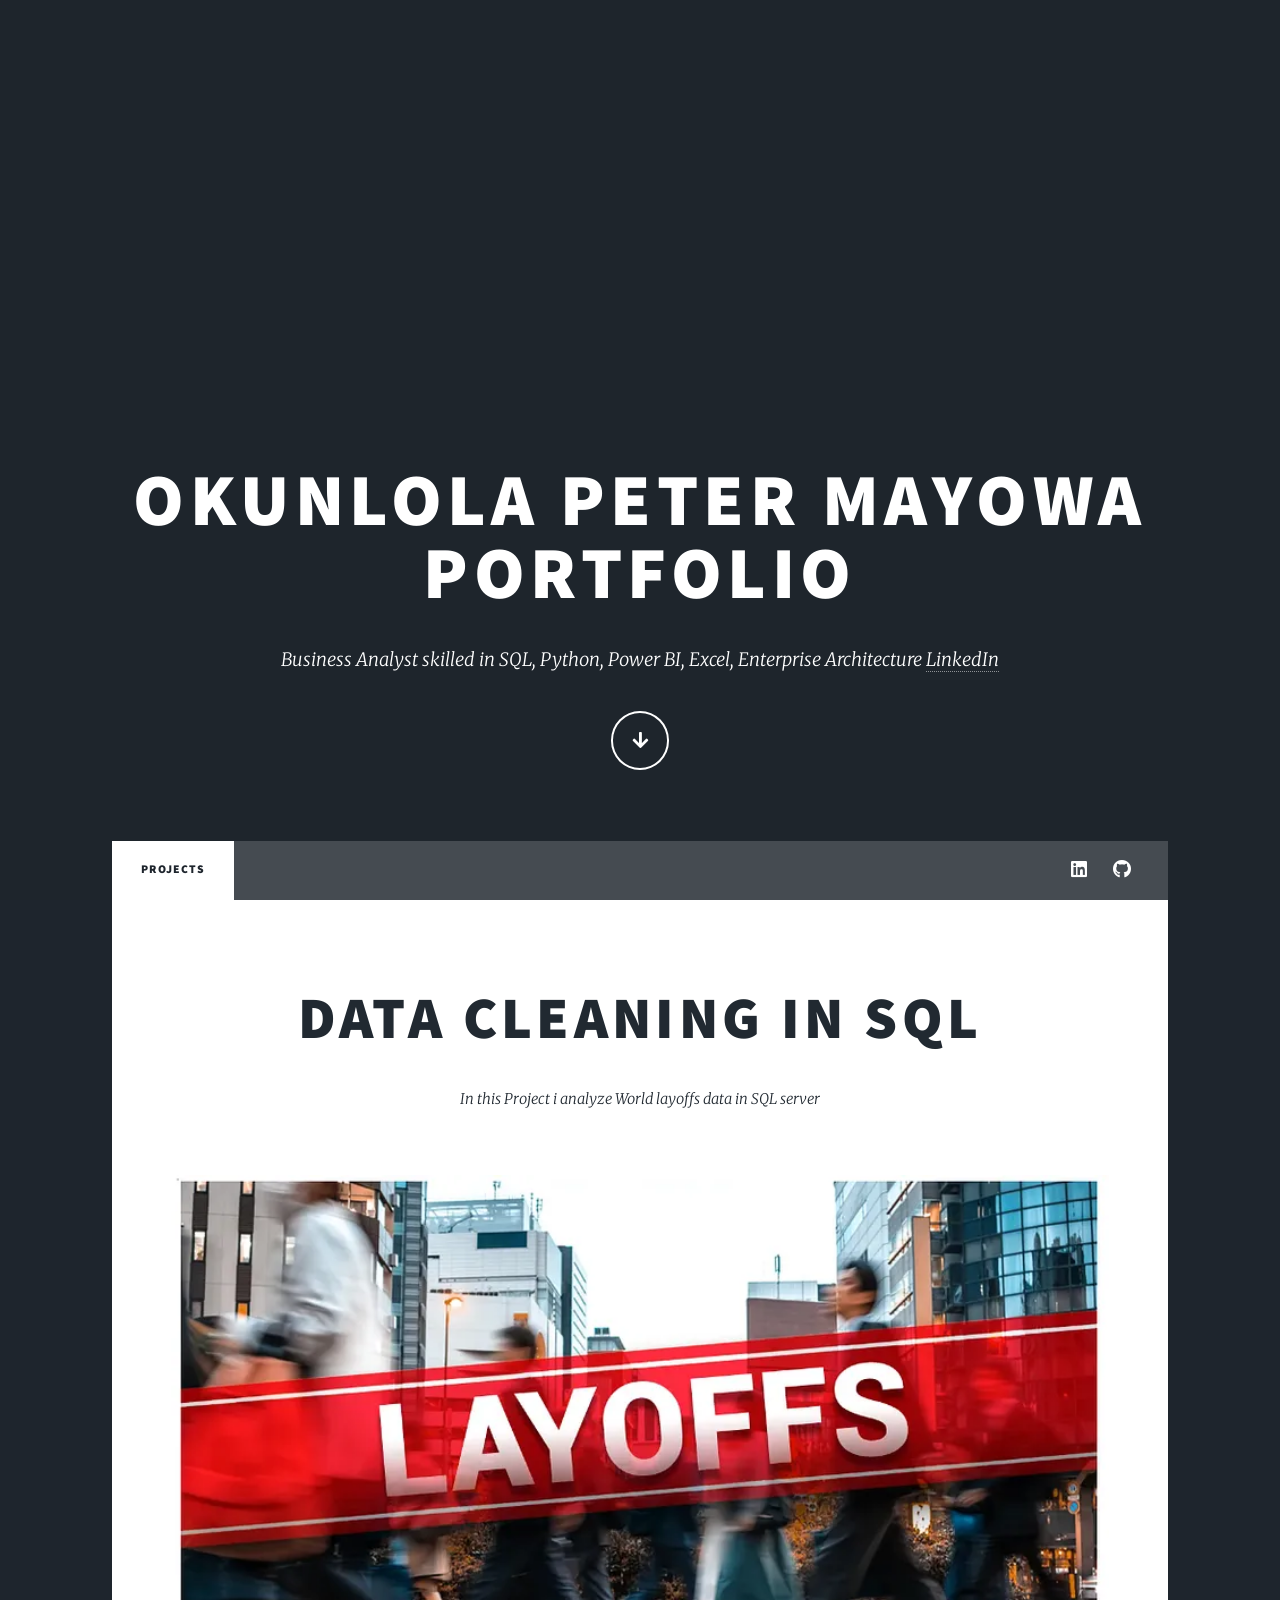
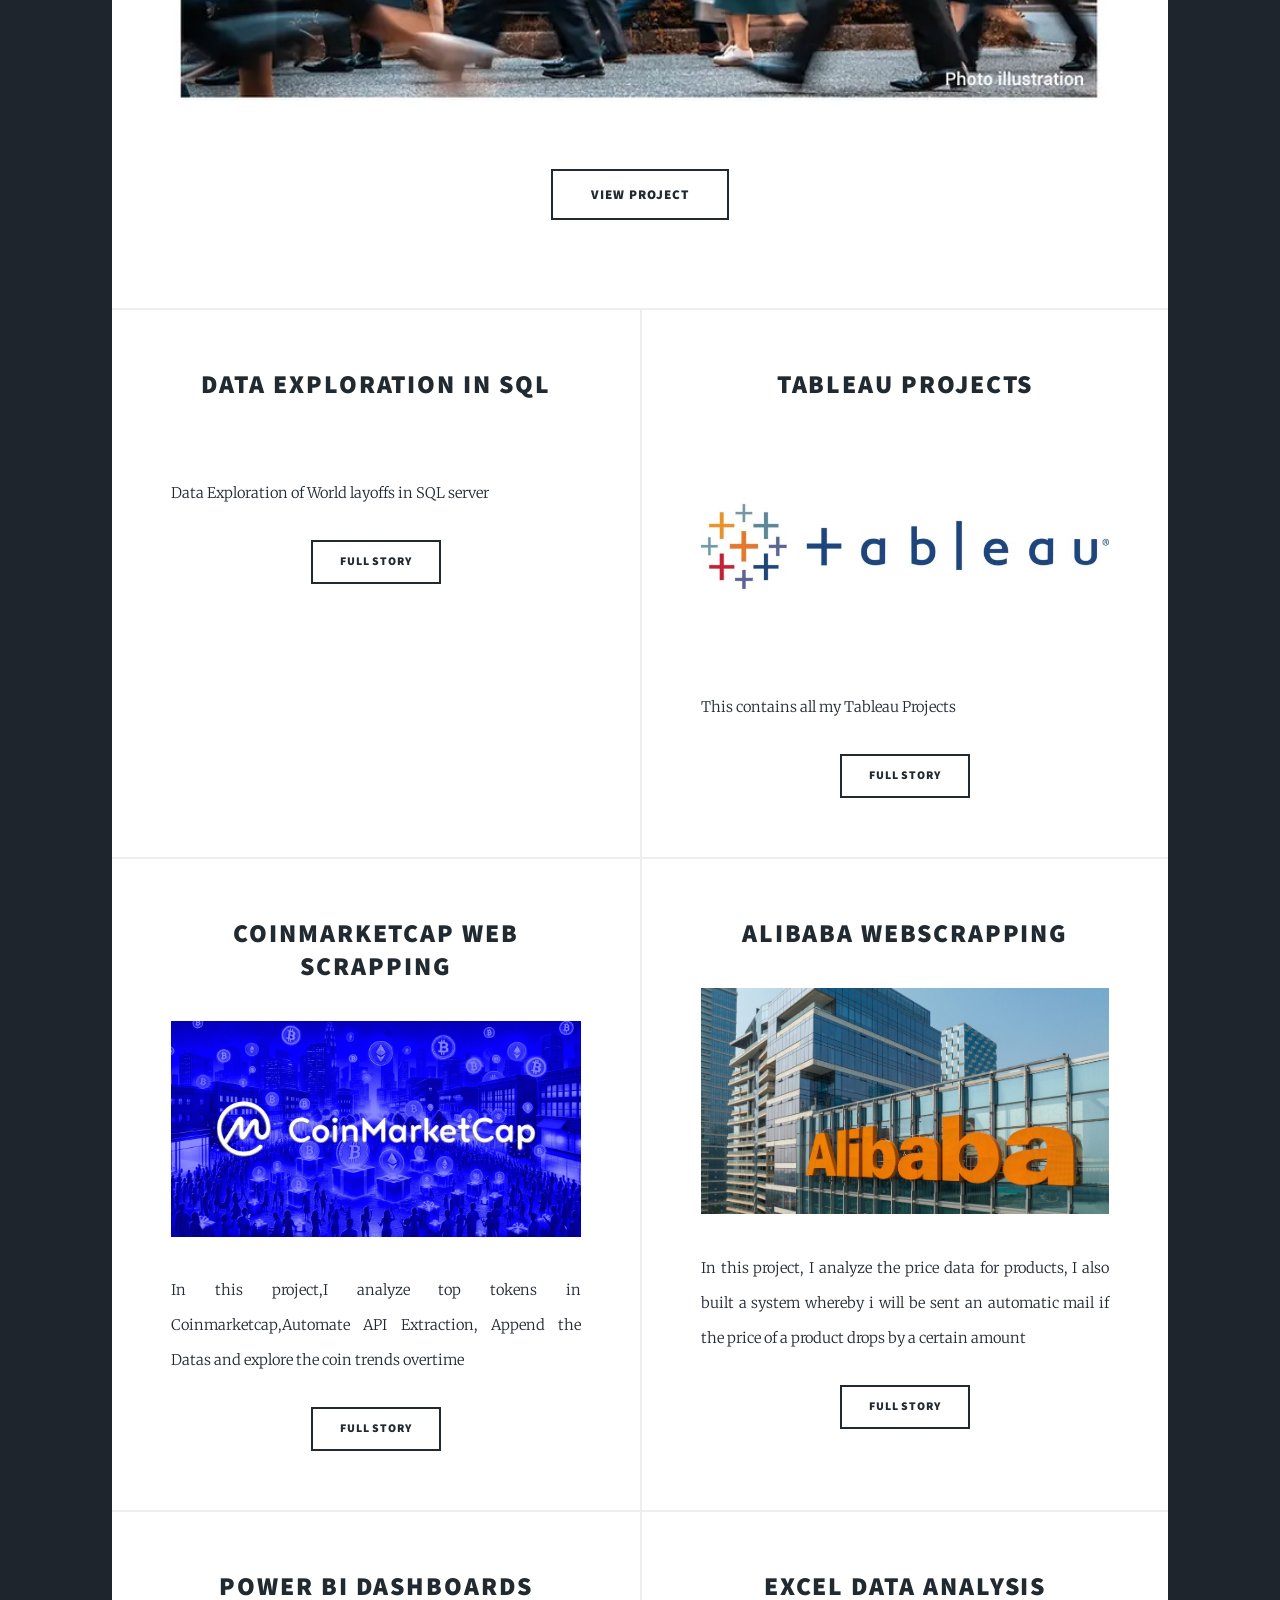
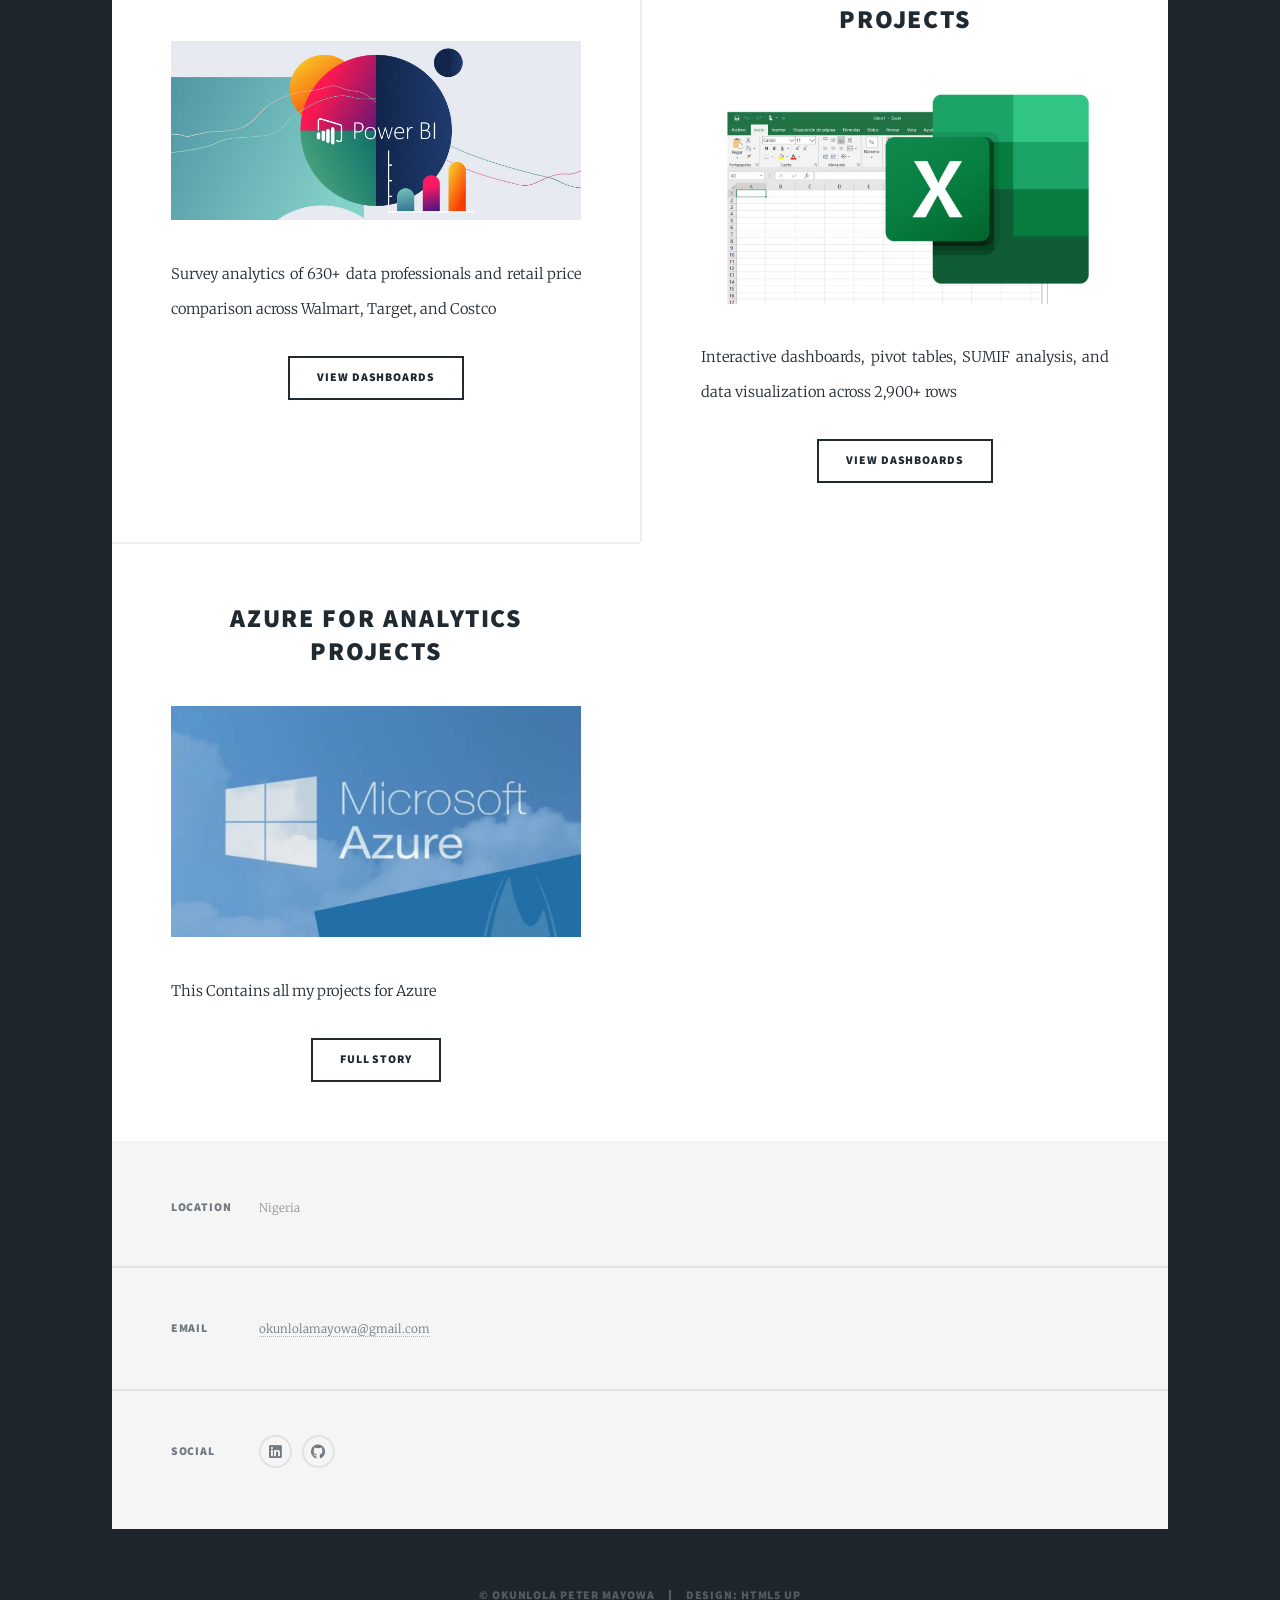
==== index.html @ 85b74b9a "power bi" ====
<!DOCTYPE HTML>
<!--
	Massively by HTML5 UP
	html5up.net | @ajlkn
	Free for personal and commercial use under the CCA 3.0 license (html5up.net/license)
-->
<html>
	<head>
		<title>Okunlola Peter Mayowa Portfolio</title>
		<meta charset="utf-8" />
		<meta name="viewport" content="width=device-width, initial-scale=1, user-scalable=no" />
		<link rel="stylesheet" href="assets/css/main.css" />
		<noscript><link rel="stylesheet" href="assets/css/noscript.css" /></noscript>
	</head>
	<body class="is-preload">

		<!-- Wrapper -->
			<div id="wrapper" class="fade-in">

				<!-- Intro -->
					<div id="intro">
						<h1>Okunlola Peter Mayowa <br />
						Portfolio</h1>
						<p>Business Analyst skilled in SQL, Python, Power BI, Excel, Enterprise Architecture <a href="https://www.linkedin.com/in/okunlola-peter-725454133/">LinkedIn</a></p>
						<ul class="actions">
							<li><a href="#header" class="button icon solid solo fa-arrow-down scrolly">Continue</a></li>
						</ul>
					</div>

				<!-- Header -->
					<header id="header">
					
					</header>

				<!-- Nav -->
					<nav id="nav">
						<ul class="links">
							<li class="active"><a href="index.html">Projects</a></li>
							
						</ul> 
						<ul class="icons">
							<li><a href="https://www.linkedin.com/in/okunlola-peter-725454133/" class="icon brands alt fa-linkedin"><span class="label">linkedin</span></a></li>
									<li><a href="https://github.com/Petertimi" class="icon brands alt fa-github"><span class="label">GitHub</span></a></li>
								</ul>
						</ul>
					</nav>

				<!-- Main -->
					<div id="main">

						<!-- Featured Post -->
							<article class="post featured">
								<header class="major">
									
									<h2><a href="#">Data Cleaning in SQL<br />
									</a></h2>
									<p>In this Project i analyze World layoffs data in SQL server</p>
								</header>
								<a href="#" class="image main"><img src="images/pic1.jpg" alt="" /></a>
								<ul class="actions special">
									<li><a href="https://github.com/Petertimi/Data_Analysis-Porfolio/blob/main/Data%20Cleaning%20Portfolio%20Project" class="button large">View Project</a></li>
								</ul>
							</article>

						<!-- Posts -->
							<section class="posts">
								<article>
									<header>
										
										<h2><a href="#">Data Exploration in SQL<br />
										</a></h2>
									</header>
									<a href="https://github.com/Petertimi/Data_Analysis-Porfolio/blob/main/data%20exploration%20World%20Layofs.sql" class="image fit"><img src="images/pic2.jpg" alt="" /></a>
									<p>Data Exploration of World layoffs in SQL server</p>
									<ul class="actions special">
										<li><a href="#" class="button">Full Story</a></li>
									</ul>
								</article>
								<article>
									<header>
										
										<h2><a href="#">Tableau Projects<br />
										</a></h2>
									</header>
									<a href="#" class="image fit"><img src="images/pic3.jpg" alt="" /></a>
									<p>This contains all my Tableau Projects</p>
									<ul class="actions special">
										<li><a href="#" class="button">Full Story</a></li>
									</ul>
								</article>
								<article>
									<header>
										
										<h2><a href="">Coinmarketcap Web scrapping<br />
										</a></h2>
									</header>
									<a href="#" class="image fit"><img src="images/pic4.jpg" alt="" /></a>
									<p>In this project,I analyze top tokens in Coinmarketcap,Automate API Extraction, Append the Datas and explore the coin trends overtime </p>
									<ul class="actions special">
										<li><a href="https://github.com/Petertimi/Data_Analysis-Porfolio/blob/main/CoinMarketCap%20Scrapping.ipynb" class="button">Full Story</a></li>
									</ul>
								</article>
								<article>
									<header>
									
										<h2><a href="#">Alibaba Webscrapping<br />
										</a></h2>
									</header>
									<a href="#" class="image fit"><img src="images/pic5.jpg" alt="" /></a>
									<p>In this project, I analyze the price data for products, I also built a system whereby i will be sent an automatic mail if the price of a product drops by a certain amount  </p>
									<ul class="actions special">
										<li><a href="https://github.com/Petertimi/Data_Analysis-Porfolio/blob/main/Alibaba%20webscrapping.ipynb" class="button">Full Story</a></li>
									</ul>
								</article>
								<article>
									<header>

										<h2><a href="powerbi.html">Power BI Dashboards<br />
										</a></h2>
									</header>
									<a href="powerbi.html" class="image fit"><img src="images/pic6.jpg" alt="" /></a>
									<p>Survey analytics of 630+ data professionals and retail price comparison across Walmart, Target, and Costco</p>
									<ul class="actions special">
										<li><a href="powerbi.html" class="button">View Dashboards</a></li>
									</ul>
								</article>
								<article>
									<header>

										<h2><a href="excel.html">Excel Data Analysis Projects<br />
										</a></h2>
									</header>
									<a href="excel.html" class="image fit"><img src="images/pic7.jpg" alt="" /></a>
									<p>Interactive dashboards, pivot tables, SUMIF analysis, and data visualization across 2,900+ rows</p>
									<ul class="actions special">
										<li><a href="excel.html" class="button">View Dashboards</a></li>
									</ul>
								</article>
								<article>
									<header>
										
										<h2><a href="#">Azure For Analytics Projects<br />
										</a></h2>
									</header>
									<a href="#" class="image fit"><img src="images/pic8.jpg" alt="" /></a>
									<p>This Contains all my projects for Azure</p>
									<ul class="actions special">
										<li><a href="#" class="button">Full Story</a></li>
									</ul>
								</article>
							</section>

						 

					</div>

				<!-- Footer -->
					<footer id="footer">
						
						<section class="split contact">
							<section class="alt">
								<h3>Location</h3>
								<p>Nigeria</p>
							</section>
							<section>
								<h3>Email</h3>
								<p><a href="mailto:okunlolamayowa@gmail.com">okunlolamayowa@gmail.com</a></p>
							</section>
							<section>
								<h3>Social</h3>
								<ul class="icons alt">
									
									<li><a href="https://www.linkedin.com/in/okunlola-peter-725454133/" class="icon brands alt fa-linkedin"><span class="label">linkedin</span></a></li>
									<li><a href="https://github.com/Petertimi" class="icon brands alt fa-github"><span class="label">GitHub</span></a></li>
								</ul>
							</section>
						</section>
					</footer>

				<!-- Copyright -->
					<div id="copyright">
						<ul><li>&copy; Okunlola Peter Mayowa</li><li>Design: <a href="https://html5up.net">HTML5 UP</a></li></ul>
					</div>

			</div>

		<!-- Scripts -->
			<script src="assets/js/jquery.min.js"></script>
			<script src="assets/js/jquery.scrollex.min.js"></script>
			<script src="assets/js/jquery.scrolly.min.js"></script>
			<script src="assets/js/browser.min.js"></script>
			<script src="assets/js/breakpoints.min.js"></script>
			<script src="assets/js/util.js"></script>
			<script src="assets/js/main.js"></script>

	</body>
</html>
---- assets/css/main.css ----
@import url(fontawesome-all.min.css);
@import url("https://fonts.googleapis.com/css?family=Merriweather:300,700,300italic,700italic|Source+Sans+Pro:900");

/*
	Massively by HTML5 UP
	html5up.net | @ajlkn
	Free for personal and commercial use under the CCA 3.0 license (html5up.net/license)
*/

html, body, div, span, applet, object,
iframe, h1, h2, h3, h4, h5, h6, p, blockquote,
pre, a, abbr, acronym, address, big, cite,
code, del, dfn, em, img, ins, kbd, q, s, samp,
small, strike, strong, sub, sup, tt, var, b,
u, i, center, dl, dt, dd, ol, ul, li, fieldset,
form, label, legend, table, caption, tbody,
tfoot, thead, tr, th, td, article, aside,
canvas, details, embed, figure, figcaption,
footer, header, hgroup, menu, nav, output, ruby,
section, summary, time, mark, audio, video {
	margin: 0;
	padding: 0;
	border: 0;
	font-size: 100%;
	font: inherit;
	vertical-align: baseline;}

article, aside, details, figcaption, figure,
footer, header, hgroup, menu, nav, section {
	display: block;}

body {
	line-height: 1;
}

ol, ul {
	list-style: none;
}

blockquote, q {
	quotes: none;
}

	blockquote:before, blockquote:after, q:before, q:after {
		content: '';
		content: none;
	}

table {
	border-collapse: collapse;
	border-spacing: 0;
}

body {
	-webkit-text-size-adjust: none;
}

mark {
	background-color: transparent;
	color: inherit;
}

input::-moz-focus-inner {
	border: 0;
	padding: 0;
}

input, select, textarea {
	-moz-appearance: none;
	-webkit-appearance: none;
	-ms-appearance: none;
	appearance: none;
}

/* Basic */

	@-ms-viewport {
		width: device-width;
	}

	body {
		-ms-overflow-style: scrollbar;
	}

	@media screen and (max-width: 480px) {

		html, body {
			min-width: 320px;
		}

	}

	html {
		box-sizing: border-box;
	}

	*, *:before, *:after {
		box-sizing: inherit;
	}

	body {
		background-color: #1e252d;
	}

		body.is-preload *, body.is-preload *:before, body.is-preload *:after {
			-moz-animation: none !important;
			-webkit-animation: none !important;
			-ms-animation: none !important;
			animation: none !important;
			-moz-transition: none !important;
			-webkit-transition: none !important;
			-ms-transition: none !important;
			transition: none !important;
		}

/* Type */

	html {
		font-size: 16pt;
	}

		@media screen and (max-width: 1680px) {

			html {
				font-size: 12pt;
			}

		}

		@media screen and (max-width: 1280px) {

			html {
				font-size: 11pt;
			}

		}

		@media screen and (max-width: 360px) {

			html {
				font-size: 10pt;
			}

		}

	body {
		color: #212931;
	}

	body, input, select, textarea {
		font-family: "Merriweather", Georgia, serif;
		font-weight: 300;
		font-size: 1rem;
		line-height: 2.375;
	}

	a {
		-moz-transition: color 0.2s ease-in-out, background-color 0.2s ease-in-out, border-color 0.2s ease-in-out, box-shadow 0.2s ease-in-out;
		-webkit-transition: color 0.2s ease-in-out, background-color 0.2s ease-in-out, border-color 0.2s ease-in-out, box-shadow 0.2s ease-in-out;
		-ms-transition: color 0.2s ease-in-out, background-color 0.2s ease-in-out, border-color 0.2s ease-in-out, box-shadow 0.2s ease-in-out;
		transition: color 0.2s ease-in-out, background-color 0.2s ease-in-out, border-color 0.2s ease-in-out, box-shadow 0.2s ease-in-out;
		border-bottom: dotted 1px;
		text-decoration: none;
	}

		a:hover {
			border-bottom-color: transparent;
		}

	strong, b {
		font-weight: 600;
	}

	em, i {
		font-style: italic;
	}

	p {
		text-align: justify;
		margin: 0 0 2rem 0;
	}

	h1, h2, h3, h4, h5, h6 {
		font-family: "Source Sans Pro", Helvetica, sans-serif;
		font-weight: 900;
		line-height: 1.5;
		letter-spacing: 0.075em;
		text-transform: uppercase;
		margin: 0 0 1rem 0;
	}

		h1 a, h2 a, h3 a, h4 a, h5 a, h6 a {
			border-bottom: 0;
			color: inherit;
			text-decoration: none;
		}

	h1 {
		font-size: 4rem;
		line-height: 1.1;
		margin: 0 0 2rem 0;
	}

	h2 {
		font-size: 1.75rem;
		line-height: 1.3;
		margin: 0 0 1.5rem 0;
	}

	h3 {
		font-size: 1.25rem;
		margin: 0 0 1.5rem 0;
	}

	h4 {
		font-size: 1rem;
	}

	h5 {
		font-size: 0.9rem;
	}

	h6 {
		font-size: 0.8rem;
	}

	sub {
		font-size: 0.8rem;
		position: relative;
		top: 0.5rem;
	}

	sup {
		font-size: 0.8rem;
		position: relative;
		top: -0.5rem;
	}

	blockquote {
		border-left: solid 4px;
		font-style: italic;
		margin: 0 0 2rem 0;
		padding: 0.5rem 0 0.5rem 2rem;
	}

	code {
		border: solid 2px;
		font-family: "Courier New", monospace;
		font-size: 0.9rem;
		margin: 0 0.25rem;
		padding: 0.25rem 0.65rem;
	}

	pre {
		-webkit-overflow-scrolling: touch;
		font-family: "Courier New", monospace;
		font-size: 0.9rem;
		margin: 0 0 2rem 0;
	}

		pre code {
			display: block;
			line-height: 1.75;
			padding: 1rem 1.5rem;
			overflow-x: auto;
		}

	hr {
		border: 0;
		border-bottom: solid 2px;
		margin: 3rem 0;
	}

		hr.major {
			margin: 5rem 0;
		}

	.align-left {
		text-align: left;
	}

	.align-center {
		text-align: center;
	}

	.align-right {
		text-align: right;
	}

	input, select, textarea {
		color: #212931;
	}

	a {
		color: #212931;
		border-bottom-color: rgba(33, 41, 49, 0.5);
	}

		a:hover {
			border-bottom-color: transparent;
			color: #18bfef !important;
		}

	strong, b {
		color: #212931;
	}

	h1, h2, h3, h4, h5, h6 {
		color: #212931;
	}

	blockquote {
		border-left-color: #eeeeee;
	}

	code {
		background: rgba(220, 220, 220, 0.25);
		border-color: #eeeeee;
	}

	hr {
		border-bottom-color: #eeeeee;
	}

/* Row */

	.row {
		display: flex;
		flex-wrap: wrap;
		box-sizing: border-box;
		align-items: stretch;
	}

		.row > * {
			box-sizing: border-box;
		}

		.row.gtr-uniform > * > :last-child {
			margin-bottom: 0;
		}

		.row.aln-left {
			justify-content: flex-start;
		}

		.row.aln-center {
			justify-content: center;
		}

		.row.aln-right {
			justify-content: flex-end;
		}

		.row.aln-top {
			align-items: flex-start;
		}

		.row.aln-middle {
			align-items: center;
		}

		.row.aln-bottom {
			align-items: flex-end;
		}

		.row > .imp {
			order: -1;
		}

		.row > .col-1 {
			width: 8.33333%;
		}

		.row > .off-1 {
			margin-left: 8.33333%;
		}

		.row > .col-2 {
			width: 16.66667%;
		}

		.row > .off-2 {
			margin-left: 16.66667%;
		}

		.row > .col-3 {
			width: 25%;
		}

		.row > .off-3 {
			margin-left: 25%;
		}

		.row > .col-4 {
			width: 33.33333%;
		}

		.row > .off-4 {
			margin-left: 33.33333%;
		}

		.row > .col-5 {
			width: 41.66667%;
		}

		.row > .off-5 {
			margin-left: 41.66667%;
		}

		.row > .col-6 {
			width: 50%;
		}

		.row > .off-6 {
			margin-left: 50%;
		}

		.row > .col-7 {
			width: 58.33333%;
		}

		.row > .off-7 {
			margin-left: 58.33333%;
		}

		.row > .col-8 {
			width: 66.66667%;
		}

		.row > .off-8 {
			margin-left: 66.66667%;
		}

		.row > .col-9 {
			width: 75%;
		}

		.row > .off-9 {
			margin-left: 75%;
		}

		.row > .col-10 {
			width: 83.33333%;
		}

		.row > .off-10 {
			margin-left: 83.33333%;
		}

		.row > .col-11 {
			width: 91.66667%;
		}

		.row > .off-11 {
			margin-left: 91.66667%;
		}

		.row > .col-12 {
			width: 100%;
		}

		.row > .off-12 {
			margin-left: 100%;
		}

		.row.gtr-0 {
			margin-top: 0;
			margin-left: 0rem;
		}

			.row.gtr-0 > * {
				padding: 0 0 0 0rem;
			}

			.row.gtr-0.gtr-uniform {
				margin-top: 0rem;
			}

				.row.gtr-0.gtr-uniform > * {
					padding-top: 0rem;
				}

		.row.gtr-25 {
			margin-top: 0;
			margin-left: -0.375rem;
		}

			.row.gtr-25 > * {
				padding: 0 0 0 0.375rem;
			}

			.row.gtr-25.gtr-uniform {
				margin-top: -0.375rem;
			}

				.row.gtr-25.gtr-uniform > * {
					padding-top: 0.375rem;
				}

		.row.gtr-50 {
			margin-top: 0;
			margin-left: -0.75rem;
		}

			.row.gtr-50 > * {
				padding: 0 0 0 0.75rem;
			}

			.row.gtr-50.gtr-uniform {
				margin-top: -0.75rem;
			}

				.row.gtr-50.gtr-uniform > * {
					padding-top: 0.75rem;
				}

		.row {
			margin-top: 0;
			margin-left: -1.5rem;
		}

			.row > * {
				padding: 0 0 0 1.5rem;
			}

			.row.gtr-uniform {
				margin-top: -1.5rem;
			}

				.row.gtr-uniform > * {
					padding-top: 1.5rem;
				}

		.row.gtr-150 {
			margin-top: 0;
			margin-left: -2.25rem;
		}

			.row.gtr-150 > * {
				padding: 0 0 0 2.25rem;
			}

			.row.gtr-150.gtr-uniform {
				margin-top: -2.25rem;
			}

				.row.gtr-150.gtr-uniform > * {
					padding-top: 2.25rem;
				}

		.row.gtr-200 {
			margin-top: 0;
			margin-left: -3rem;
		}

			.row.gtr-200 > * {
				padding: 0 0 0 3rem;
			}

			.row.gtr-200.gtr-uniform {
				margin-top: -3rem;
			}

				.row.gtr-200.gtr-uniform > * {
					padding-top: 3rem;
				}

		@media screen and (max-width: 1680px) {

			.row {
				display: flex;
				flex-wrap: wrap;
				box-sizing: border-box;
				align-items: stretch;
			}

				.row > * {
					box-sizing: border-box;
				}

				.row.gtr-uniform > * > :last-child {
					margin-bottom: 0;
				}

				.row.aln-left {
					justify-content: flex-start;
				}

				.row.aln-center {
					justify-content: center;
				}

				.row.aln-right {
					justify-content: flex-end;
				}

				.row.aln-top {
					align-items: flex-start;
				}

				.row.aln-middle {
					align-items: center;
				}

				.row.aln-bottom {
					align-items: flex-end;
				}

				.row > .imp-xlarge {
					order: -1;
				}

				.row > .col-1-xlarge {
					width: 8.33333%;
				}

				.row > .off-1-xlarge {
					margin-left: 8.33333%;
				}

				.row > .col-2-xlarge {
					width: 16.66667%;
				}

				.row > .off-2-xlarge {
					margin-left: 16.66667%;
				}

				.row > .col-3-xlarge {
					width: 25%;
				}

				.row > .off-3-xlarge {
					margin-left: 25%;
				}

				.row > .col-4-xlarge {
					width: 33.33333%;
				}

				.row > .off-4-xlarge {
					margin-left: 33.33333%;
				}

				.row > .col-5-xlarge {
					width: 41.66667%;
				}

				.row > .off-5-xlarge {
					margin-left: 41.66667%;
				}

				.row > .col-6-xlarge {
					width: 50%;
				}

				.row > .off-6-xlarge {
					margin-left: 50%;
				}

				.row > .col-7-xlarge {
					width: 58.33333%;
				}

				.row > .off-7-xlarge {
					margin-left: 58.33333%;
				}

				.row > .col-8-xlarge {
					width: 66.66667%;
				}

				.row > .off-8-xlarge {
					margin-left: 66.66667%;
				}

				.row > .col-9-xlarge {
					width: 75%;
				}

				.row > .off-9-xlarge {
					margin-left: 75%;
				}

				.row > .col-10-xlarge {
					width: 83.33333%;
				}

				.row > .off-10-xlarge {
					margin-left: 83.33333%;
				}

				.row > .col-11-xlarge {
					width: 91.66667%;
				}

				.row > .off-11-xlarge {
					margin-left: 91.66667%;
				}

				.row > .col-12-xlarge {
					width: 100%;
				}

				.row > .off-12-xlarge {
					margin-left: 100%;
				}

				.row.gtr-0 {
					margin-top: 0;
					margin-left: 0rem;
				}

					.row.gtr-0 > * {
						padding: 0 0 0 0rem;
					}

					.row.gtr-0.gtr-uniform {
						margin-top: 0rem;
					}

						.row.gtr-0.gtr-uniform > * {
							padding-top: 0rem;
						}

				.row.gtr-25 {
					margin-top: 0;
					margin-left: -0.375rem;
				}

					.row.gtr-25 > * {
						padding: 0 0 0 0.375rem;
					}

					.row.gtr-25.gtr-uniform {
						margin-top: -0.375rem;
					}

						.row.gtr-25.gtr-uniform > * {
							padding-top: 0.375rem;
						}

				.row.gtr-50 {
					margin-top: 0;
					margin-left: -0.75rem;
				}

					.row.gtr-50 > * {
						padding: 0 0 0 0.75rem;
					}

					.row.gtr-50.gtr-uniform {
						margin-top: -0.75rem;
					}

						.row.gtr-50.gtr-uniform > * {
							padding-top: 0.75rem;
						}

				.row {
					margin-top: 0;
					margin-left: -1.5rem;
				}

					.row > * {
						padding: 0 0 0 1.5rem;
					}

					.row.gtr-uniform {
						margin-top: -1.5rem;
					}

						.row.gtr-uniform > * {
							padding-top: 1.5rem;
						}

				.row.gtr-150 {
					margin-top: 0;
					margin-left: -2.25rem;
				}

					.row.gtr-150 > * {
						padding: 0 0 0 2.25rem;
					}

					.row.gtr-150.gtr-uniform {
						margin-top: -2.25rem;
					}

						.row.gtr-150.gtr-uniform > * {
							padding-top: 2.25rem;
						}

				.row.gtr-200 {
					margin-top: 0;
					margin-left: -3rem;
				}

					.row.gtr-200 > * {
						padding: 0 0 0 3rem;
					}

					.row.gtr-200.gtr-uniform {
						margin-top: -3rem;
					}

						.row.gtr-200.gtr-uniform > * {
							padding-top: 3rem;
						}

		}

		@media screen and (max-width: 1280px) {

			.row {
				display: flex;
				flex-wrap: wrap;
				box-sizing: border-box;
				align-items: stretch;
			}

				.row > * {
					box-sizing: border-box;
				}

				.row.gtr-uniform > * > :last-child {
					margin-bottom: 0;
				}

				.row.aln-left {
					justify-content: flex-start;
				}

				.row.aln-center {
					justify-content: center;
				}

				.row.aln-right {
					justify-content: flex-end;
				}

				.row.aln-top {
					align-items: flex-start;
				}

				.row.aln-middle {
					align-items: center;
				}

				.row.aln-bottom {
					align-items: flex-end;
				}

				.row > .imp-large {
					order: -1;
				}

				.row > .col-1-large {
					width: 8.33333%;
				}

				.row > .off-1-large {
					margin-left: 8.33333%;
				}

				.row > .col-2-large {
					width: 16.66667%;
				}

				.row > .off-2-large {
					margin-left: 16.66667%;
				}

				.row > .col-3-large {
					width: 25%;
				}

				.row > .off-3-large {
					margin-left: 25%;
				}

				.row > .col-4-large {
					width: 33.33333%;
				}

				.row > .off-4-large {
					margin-left: 33.33333%;
				}

				.row > .col-5-large {
					width: 41.66667%;
				}

				.row > .off-5-large {
					margin-left: 41.66667%;
				}

				.row > .col-6-large {
					width: 50%;
				}

				.row > .off-6-large {
					margin-left: 50%;
				}

				.row > .col-7-large {
					width: 58.33333%;
				}

				.row > .off-7-large {
					margin-left: 58.33333%;
				}

				.row > .col-8-large {
					width: 66.66667%;
				}

				.row > .off-8-large {
					margin-left: 66.66667%;
				}

				.row > .col-9-large {
					width: 75%;
				}

				.row > .off-9-large {
					margin-left: 75%;
				}

				.row > .col-10-large {
					width: 83.33333%;
				}

				.row > .off-10-large {
					margin-left: 83.33333%;
				}

				.row > .col-11-large {
					width: 91.66667%;
				}

				.row > .off-11-large {
					margin-left: 91.66667%;
				}

				.row > .col-12-large {
					width: 100%;
				}

				.row > .off-12-large {
					margin-left: 100%;
				}

				.row.gtr-0 {
					margin-top: 0;
					margin-left: 0rem;
				}

					.row.gtr-0 > * {
						padding: 0 0 0 0rem;
					}

					.row.gtr-0.gtr-uniform {
						margin-top: 0rem;
					}

						.row.gtr-0.gtr-uniform > * {
							padding-top: 0rem;
						}

				.row.gtr-25 {
					margin-top: 0;
					margin-left: -0.375rem;
				}

					.row.gtr-25 > * {
						padding: 0 0 0 0.375rem;
					}

					.row.gtr-25.gtr-uniform {
						margin-top: -0.375rem;
					}

						.row.gtr-25.gtr-uniform > * {
							padding-top: 0.375rem;
						}

				.row.gtr-50 {
					margin-top: 0;
					margin-left: -0.75rem;
				}

					.row.gtr-50 > * {
						padding: 0 0 0 0.75rem;
					}

					.row.gtr-50.gtr-uniform {
						margin-top: -0.75rem;
					}

						.row.gtr-50.gtr-uniform > * {
							padding-top: 0.75rem;
						}

				.row {
					margin-top: 0;
					margin-left: -1.5rem;
				}

					.row > * {
						padding: 0 0 0 1.5rem;
					}

					.row.gtr-uniform {
						margin-top: -1.5rem;
					}

						.row.gtr-uniform > * {
							padding-top: 1.5rem;
						}

				.row.gtr-150 {
					margin-top: 0;
					margin-left: -2.25rem;
				}

					.row.gtr-150 > * {
						padding: 0 0 0 2.25rem;
					}

					.row.gtr-150.gtr-uniform {
						margin-top: -2.25rem;
					}

						.row.gtr-150.gtr-uniform > * {
							padding-top: 2.25rem;
						}

				.row.gtr-200 {
					margin-top: 0;
					margin-left: -3rem;
				}

					.row.gtr-200 > * {
						padding: 0 0 0 3rem;
					}

					.row.gtr-200.gtr-uniform {
						margin-top: -3rem;
					}

						.row.gtr-200.gtr-uniform > * {
							padding-top: 3rem;
						}

		}

		@media screen and (max-width: 980px) {

			.row {
				display: flex;
				flex-wrap: wrap;
				box-sizing: border-box;
				align-items: stretch;
			}

				.row > * {
					box-sizing: border-box;
				}

				.row.gtr-uniform > * > :last-child {
					margin-bottom: 0;
				}

				.row.aln-left {
					justify-content: flex-start;
				}

				.row.aln-center {
					justify-content: center;
				}

				.row.aln-right {
					justify-content: flex-end;
				}

				.row.aln-top {
					align-items: flex-start;
				}

				.row.aln-middle {
					align-items: center;
				}

				.row.aln-bottom {
					align-items: flex-end;
				}

				.row > .imp-medium {
					order: -1;
				}

				.row > .col-1-medium {
					width: 8.33333%;
				}

				.row > .off-1-medium {
					margin-left: 8.33333%;
				}

				.row > .col-2-medium {
					width: 16.66667%;
				}

				.row > .off-2-medium {
					margin-left: 16.66667%;
				}

				.row > .col-3-medium {
					width: 25%;
				}

				.row > .off-3-medium {
					margin-left: 25%;
				}

				.row > .col-4-medium {
					width: 33.33333%;
				}

				.row > .off-4-medium {
					margin-left: 33.33333%;
				}

				.row > .col-5-medium {
					width: 41.66667%;
				}

				.row > .off-5-medium {
					margin-left: 41.66667%;
				}

				.row > .col-6-medium {
					width: 50%;
				}

				.row > .off-6-medium {
					margin-left: 50%;
				}

				.row > .col-7-medium {
					width: 58.33333%;
				}

				.row > .off-7-medium {
					margin-left: 58.33333%;
				}

				.row > .col-8-medium {
					width: 66.66667%;
				}

				.row > .off-8-medium {
					margin-left: 66.66667%;
				}

				.row > .col-9-medium {
					width: 75%;
				}

				.row > .off-9-medium {
					margin-left: 75%;
				}

				.row > .col-10-medium {
					width: 83.33333%;
				}

				.row > .off-10-medium {
					margin-left: 83.33333%;
				}

				.row > .col-11-medium {
					width: 91.66667%;
				}

				.row > .off-11-medium {
					margin-left: 91.66667%;
				}

				.row > .col-12-medium {
					width: 100%;
				}

				.row > .off-12-medium {
					margin-left: 100%;
				}

				.row.gtr-0 {
					margin-top: 0;
					margin-left: 0rem;
				}

					.row.gtr-0 > * {
						padding: 0 0 0 0rem;
					}

					.row.gtr-0.gtr-uniform {
						margin-top: 0rem;
					}

						.row.gtr-0.gtr-uniform > * {
							padding-top: 0rem;
						}

				.row.gtr-25 {
					margin-top: 0;
					margin-left: -0.375rem;
				}

					.row.gtr-25 > * {
						padding: 0 0 0 0.375rem;
					}

					.row.gtr-25.gtr-uniform {
						margin-top: -0.375rem;
					}

						.row.gtr-25.gtr-uniform > * {
							padding-top: 0.375rem;
						}

				.row.gtr-50 {
					margin-top: 0;
					margin-left: -0.75rem;
				}

					.row.gtr-50 > * {
						padding: 0 0 0 0.75rem;
					}

					.row.gtr-50.gtr-uniform {
						margin-top: -0.75rem;
					}

						.row.gtr-50.gtr-uniform > * {
							padding-top: 0.75rem;
						}

				.row {
					margin-top: 0;
					margin-left: -1.5rem;
				}

					.row > * {
						padding: 0 0 0 1.5rem;
					}

					.row.gtr-uniform {
						margin-top: -1.5rem;
					}

						.row.gtr-uniform > * {
							padding-top: 1.5rem;
						}

				.row.gtr-150 {
					margin-top: 0;
					margin-left: -2.25rem;
				}

					.row.gtr-150 > * {
						padding: 0 0 0 2.25rem;
					}

					.row.gtr-150.gtr-uniform {
						margin-top: -2.25rem;
					}

						.row.gtr-150.gtr-uniform > * {
							padding-top: 2.25rem;
						}

				.row.gtr-200 {
					margin-top: 0;
					margin-left: -3rem;
				}

					.row.gtr-200 > * {
						padding: 0 0 0 3rem;
					}

					.row.gtr-200.gtr-uniform {
						margin-top: -3rem;
					}

						.row.gtr-200.gtr-uniform > * {
							padding-top: 3rem;
						}

		}

		@media screen and (max-width: 736px) {

			.row {
				display: flex;
				flex-wrap: wrap;
				box-sizing: border-box;
				align-items: stretch;
			}

				.row > * {
					box-sizing: border-box;
				}

				.row.gtr-uniform > * > :last-child {
					margin-bottom: 0;
				}

				.row.aln-left {
					justify-content: flex-start;
				}

				.row.aln-center {
					justify-content: center;
				}

				.row.aln-right {
					justify-content: flex-end;
				}

				.row.aln-top {
					align-items: flex-start;
				}

				.row.aln-middle {
					align-items: center;
				}

				.row.aln-bottom {
					align-items: flex-end;
				}

				.row > .imp-small {
					order: -1;
				}

				.row > .col-1-small {
					width: 8.33333%;
				}

				.row > .off-1-small {
					margin-left: 8.33333%;
				}

				.row > .col-2-small {
					width: 16.66667%;
				}

				.row > .off-2-small {
					margin-left: 16.66667%;
				}

				.row > .col-3-small {
					width: 25%;
				}

				.row > .off-3-small {
					margin-left: 25%;
				}

				.row > .col-4-small {
					width: 33.33333%;
				}

				.row > .off-4-small {
					margin-left: 33.33333%;
				}

				.row > .col-5-small {
					width: 41.66667%;
				}

				.row > .off-5-small {
					margin-left: 41.66667%;
				}

				.row > .col-6-small {
					width: 50%;
				}

				.row > .off-6-small {
					margin-left: 50%;
				}

				.row > .col-7-small {
					width: 58.33333%;
				}

				.row > .off-7-small {
					margin-left: 58.33333%;
				}

				.row > .col-8-small {
					width: 66.66667%;
				}

				.row > .off-8-small {
					margin-left: 66.66667%;
				}

				.row > .col-9-small {
					width: 75%;
				}

				.row > .off-9-small {
					margin-left: 75%;
				}

				.row > .col-10-small {
					width: 83.33333%;
				}

				.row > .off-10-small {
					margin-left: 83.33333%;
				}

				.row > .col-11-small {
					width: 91.66667%;
				}

				.row > .off-11-small {
					margin-left: 91.66667%;
				}

				.row > .col-12-small {
					width: 100%;
				}

				.row > .off-12-small {
					margin-left: 100%;
				}

				.row.gtr-0 {
					margin-top: 0;
					margin-left: 0rem;
				}

					.row.gtr-0 > * {
						padding: 0 0 0 0rem;
					}

					.row.gtr-0.gtr-uniform {
						margin-top: 0rem;
					}

						.row.gtr-0.gtr-uniform > * {
							padding-top: 0rem;
						}

				.row.gtr-25 {
					margin-top: 0;
					margin-left: -0.375rem;
				}

					.row.gtr-25 > * {
						padding: 0 0 0 0.375rem;
					}

					.row.gtr-25.gtr-uniform {
						margin-top: -0.375rem;
					}

						.row.gtr-25.gtr-uniform > * {
							padding-top: 0.375rem;
						}

				.row.gtr-50 {
					margin-top: 0;
					margin-left: -0.75rem;
				}

					.row.gtr-50 > * {
						padding: 0 0 0 0.75rem;
					}

					.row.gtr-50.gtr-uniform {
						margin-top: -0.75rem;
					}

						.row.gtr-50.gtr-uniform > * {
							padding-top: 0.75rem;
						}

				.row {
					margin-top: 0;
					margin-left: -1.5rem;
				}

					.row > * {
						padding: 0 0 0 1.5rem;
					}

					.row.gtr-uniform {
						margin-top: -1.5rem;
					}

						.row.gtr-uniform > * {
							padding-top: 1.5rem;
						}

				.row.gtr-150 {
					margin-top: 0;
					margin-left: -2.25rem;
				}

					.row.gtr-150 > * {
						padding: 0 0 0 2.25rem;
					}

					.row.gtr-150.gtr-uniform {
						margin-top: -2.25rem;
					}

						.row.gtr-150.gtr-uniform > * {
							padding-top: 2.25rem;
						}

				.row.gtr-200 {
					margin-top: 0;
					margin-left: -3rem;
				}

					.row.gtr-200 > * {
						padding: 0 0 0 3rem;
					}

					.row.gtr-200.gtr-uniform {
						margin-top: -3rem;
					}

						.row.gtr-200.gtr-uniform > * {
							padding-top: 3rem;
						}

		}

		@media screen and (max-width: 480px) {

			.row {
				display: flex;
				flex-wrap: wrap;
				box-sizing: border-box;
				align-items: stretch;
			}

				.row > * {
					box-sizing: border-box;
				}

				.row.gtr-uniform > * > :last-child {
					margin-bottom: 0;
				}

				.row.aln-left {
					justify-content: flex-start;
				}

				.row.aln-center {
					justify-content: center;
				}

				.row.aln-right {
					justify-content: flex-end;
				}

				.row.aln-top {
					align-items: flex-start;
				}

				.row.aln-middle {
					align-items: center;
				}

				.row.aln-bottom {
					align-items: flex-end;
				}

				.row > .imp-xsmall {
					order: -1;
				}

				.row > .col-1-xsmall {
					width: 8.33333%;
				}

				.row > .off-1-xsmall {
					margin-left: 8.33333%;
				}

				.row > .col-2-xsmall {
					width: 16.66667%;
				}

				.row > .off-2-xsmall {
					margin-left: 16.66667%;
				}

				.row > .col-3-xsmall {
					width: 25%;
				}

				.row > .off-3-xsmall {
					margin-left: 25%;
				}

				.row > .col-4-xsmall {
					width: 33.33333%;
				}

				.row > .off-4-xsmall {
					margin-left: 33.33333%;
				}

				.row > .col-5-xsmall {
					width: 41.66667%;
				}

				.row > .off-5-xsmall {
					margin-left: 41.66667%;
				}

				.row > .col-6-xsmall {
					width: 50%;
				}

				.row > .off-6-xsmall {
					margin-left: 50%;
				}

				.row > .col-7-xsmall {
					width: 58.33333%;
				}

				.row > .off-7-xsmall {
					margin-left: 58.33333%;
				}

				.row > .col-8-xsmall {
					width: 66.66667%;
				}

				.row > .off-8-xsmall {
					margin-left: 66.66667%;
				}

				.row > .col-9-xsmall {
					width: 75%;
				}

				.row > .off-9-xsmall {
					margin-left: 75%;
				}

				.row > .col-10-xsmall {
					width: 83.33333%;
				}

				.row > .off-10-xsmall {
					margin-left: 83.33333%;
				}

				.row > .col-11-xsmall {
					width: 91.66667%;
				}

				.row > .off-11-xsmall {
					margin-left: 91.66667%;
				}

				.row > .col-12-xsmall {
					width: 100%;
				}

				.row > .off-12-xsmall {
					margin-left: 100%;
				}

				.row.gtr-0 {
					margin-top: 0;
					margin-left: 0rem;
				}

					.row.gtr-0 > * {
						padding: 0 0 0 0rem;
					}

					.row.gtr-0.gtr-uniform {
						margin-top: 0rem;
					}

						.row.gtr-0.gtr-uniform > * {
							padding-top: 0rem;
						}

				.row.gtr-25 {
					margin-top: 0;
					margin-left: -0.375rem;
				}

					.row.gtr-25 > * {
						padding: 0 0 0 0.375rem;
					}

					.row.gtr-25.gtr-uniform {
						margin-top: -0.375rem;
					}

						.row.gtr-25.gtr-uniform > * {
							padding-top: 0.375rem;
						}

				.row.gtr-50 {
					margin-top: 0;
					margin-left: -0.75rem;
				}

					.row.gtr-50 > * {
						padding: 0 0 0 0.75rem;
					}

					.row.gtr-50.gtr-uniform {
						margin-top: -0.75rem;
					}

						.row.gtr-50.gtr-uniform > * {
							padding-top: 0.75rem;
						}

				.row {
					margin-top: 0;
					margin-left: -1.5rem;
				}

					.row > * {
						padding: 0 0 0 1.5rem;
					}

					.row.gtr-uniform {
						margin-top: -1.5rem;
					}

						.row.gtr-uniform > * {
							padding-top: 1.5rem;
						}

				.row.gtr-150 {
					margin-top: 0;
					margin-left: -2.25rem;
				}

					.row.gtr-150 > * {
						padding: 0 0 0 2.25rem;
					}

					.row.gtr-150.gtr-uniform {
						margin-top: -2.25rem;
					}

						.row.gtr-150.gtr-uniform > * {
							padding-top: 2.25rem;
						}

				.row.gtr-200 {
					margin-top: 0;
					margin-left: -3rem;
				}

					.row.gtr-200 > * {
						padding: 0 0 0 3rem;
					}

					.row.gtr-200.gtr-uniform {
						margin-top: -3rem;
					}

						.row.gtr-200.gtr-uniform > * {
							padding-top: 3rem;
						}

		}

		@media screen and (max-width: 360px) {

			.row {
				display: flex;
				flex-wrap: wrap;
				box-sizing: border-box;
				align-items: stretch;
			}

				.row > * {
					box-sizing: border-box;
				}

				.row.gtr-uniform > * > :last-child {
					margin-bottom: 0;
				}

				.row.aln-left {
					justify-content: flex-start;
				}

				.row.aln-center {
					justify-content: center;
				}

				.row.aln-right {
					justify-content: flex-end;
				}

				.row.aln-top {
					align-items: flex-start;
				}

				.row.aln-middle {
					align-items: center;
				}

				.row.aln-bottom {
					align-items: flex-end;
				}

				.row > .imp-xxsmall {
					order: -1;
				}

				.row > .col-1-xxsmall {
					width: 8.33333%;
				}

				.row > .off-1-xxsmall {
					margin-left: 8.33333%;
				}

				.row > .col-2-xxsmall {
					width: 16.66667%;
				}

				.row > .off-2-xxsmall {
					margin-left: 16.66667%;
				}

				.row > .col-3-xxsmall {
					width: 25%;
				}

				.row > .off-3-xxsmall {
					margin-left: 25%;
				}

				.row > .col-4-xxsmall {
					width: 33.33333%;
				}

				.row > .off-4-xxsmall {
					margin-left: 33.33333%;
				}

				.row > .col-5-xxsmall {
					width: 41.66667%;
				}

				.row > .off-5-xxsmall {
					margin-left: 41.66667%;
				}

				.row > .col-6-xxsmall {
					width: 50%;
				}

				.row > .off-6-xxsmall {
					margin-left: 50%;
				}

				.row > .col-7-xxsmall {
					width: 58.33333%;
				}

				.row > .off-7-xxsmall {
					margin-left: 58.33333%;
				}

				.row > .col-8-xxsmall {
					width: 66.66667%;
				}

				.row > .off-8-xxsmall {
					margin-left: 66.66667%;
				}

				.row > .col-9-xxsmall {
					width: 75%;
				}

				.row > .off-9-xxsmall {
					margin-left: 75%;
				}

				.row > .col-10-xxsmall {
					width: 83.33333%;
				}

				.row > .off-10-xxsmall {
					margin-left: 83.33333%;
				}

				.row > .col-11-xxsmall {
					width: 91.66667%;
				}

				.row > .off-11-xxsmall {
					margin-left: 91.66667%;
				}

				.row > .col-12-xxsmall {
					width: 100%;
				}

				.row > .off-12-xxsmall {
					margin-left: 100%;
				}

				.row.gtr-0 {
					margin-top: 0;
					margin-left: 0rem;
				}

					.row.gtr-0 > * {
						padding: 0 0 0 0rem;
					}

					.row.gtr-0.gtr-uniform {
						margin-top: 0rem;
					}

						.row.gtr-0.gtr-uniform > * {
							padding-top: 0rem;
						}

				.row.gtr-25 {
					margin-top: 0;
					margin-left: -0.375rem;
				}

					.row.gtr-25 > * {
						padding: 0 0 0 0.375rem;
					}

					.row.gtr-25.gtr-uniform {
						margin-top: -0.375rem;
					}

						.row.gtr-25.gtr-uniform > * {
							padding-top: 0.375rem;
						}

				.row.gtr-50 {
					margin-top: 0;
					margin-left: -0.75rem;
				}

					.row.gtr-50 > * {
						padding: 0 0 0 0.75rem;
					}

					.row.gtr-50.gtr-uniform {
						margin-top: -0.75rem;
					}

						.row.gtr-50.gtr-uniform > * {
							padding-top: 0.75rem;
						}

				.row {
					margin-top: 0;
					margin-left: -1.5rem;
				}

					.row > * {
						padding: 0 0 0 1.5rem;
					}

					.row.gtr-uniform {
						margin-top: -1.5rem;
					}

						.row.gtr-uniform > * {
							padding-top: 1.5rem;
						}

				.row.gtr-150 {
					margin-top: 0;
					margin-left: -2.25rem;
				}

					.row.gtr-150 > * {
						padding: 0 0 0 2.25rem;
					}

					.row.gtr-150.gtr-uniform {
						margin-top: -2.25rem;
					}

						.row.gtr-150.gtr-uniform > * {
							padding-top: 2.25rem;
						}

				.row.gtr-200 {
					margin-top: 0;
					margin-left: -3rem;
				}

					.row.gtr-200 > * {
						padding: 0 0 0 3rem;
					}

					.row.gtr-200.gtr-uniform {
						margin-top: -3rem;
					}

						.row.gtr-200.gtr-uniform > * {
							padding-top: 3rem;
						}

		}

/* Box */

	.box {
		border: solid 2px;
		margin-bottom: 2rem;
		padding: 1.5rem;
	}

		.box > :last-child,
		.box > :last-child > :last-child,
		.box > :last-child > :last-child > :last-child {
			margin-bottom: 0;
		}

		.box.alt {
			border: 0;
			border-radius: 0;
			padding: 0;
		}

	.box {
		border-color: #eeeeee;
	}

/* Button */

	input[type="submit"],
	input[type="reset"],
	input[type="button"],
	button,
	.button {
		-moz-appearance: none;
		-webkit-appearance: none;
		-ms-appearance: none;
		appearance: none;
		-moz-transition: background-color 0.2s ease-in-out, box-shadow 0.2s ease-in-out, color 0.2s ease-in-out;
		-webkit-transition: background-color 0.2s ease-in-out, box-shadow 0.2s ease-in-out, color 0.2s ease-in-out;
		-ms-transition: background-color 0.2s ease-in-out, box-shadow 0.2s ease-in-out, color 0.2s ease-in-out;
		transition: background-color 0.2s ease-in-out, box-shadow 0.2s ease-in-out, color 0.2s ease-in-out;
		border: 0;
		border-radius: 0;
		cursor: pointer;
		display: inline-block;
		font-family: "Source Sans Pro", Helvetica, sans-serif;
		font-size: 0.8rem;
		font-weight: 900;
		letter-spacing: 0.075em;
		height: 3rem;
		line-height: 3rem;
		padding: 0 2rem;
		text-align: center;
		text-decoration: none;
		text-transform: uppercase;
		white-space: nowrap;
	}

		input[type="submit"].icon:before,
		input[type="reset"].icon:before,
		input[type="button"].icon:before,
		button.icon:before,
		.button.icon:before {
			margin-right: 0.5rem;
		}

		input[type="submit"].icon.solo,
		input[type="reset"].icon.solo,
		input[type="button"].icon.solo,
		button.icon.solo,
		.button.icon.solo {
			position: relative;
			width: 4rem;
			height: 4rem;
			line-height: 4rem;
			border-radius: 4rem;
			text-indent: 4rem;
			overflow: hidden;
			padding: 0;
			white-space: nowrap;
		}

			input[type="submit"].icon.solo:before,
			input[type="reset"].icon.solo:before,
			input[type="button"].icon.solo:before,
			button.icon.solo:before,
			.button.icon.solo:before {
				position: absolute;
				display: block;
				top: 0;
				left: 0;
				width: inherit;
				height: inherit;
				line-height: inherit;
				font-size: 1.25rem;
				margin-right: 0;
				text-align: center;
				text-indent: 0;
			}

		input[type="submit"].fit,
		input[type="reset"].fit,
		input[type="button"].fit,
		button.fit,
		.button.fit {
			width: 100%;
		}

		input[type="submit"].small,
		input[type="reset"].small,
		input[type="button"].small,
		button.small,
		.button.small {
			font-size: 0.7rem;
			height: 2.5rem;
			line-height: 2.5rem;
			padding: 0 1.5rem;
		}

		input[type="submit"].large,
		input[type="reset"].large,
		input[type="button"].large,
		button.large,
		.button.large {
			font-size: 0.9rem;
			height: 3.5rem;
			line-height: 3.5rem;
			padding: 0 2.75rem;
		}

		@media screen and (max-width: 980px) {

			input[type="submit"],
			input[type="reset"],
			input[type="button"],
			button,
			.button {
				font-size: 0.9rem;
				height: 3.25rem;
				line-height: 3.25rem;
			}

				input[type="submit"].large,
				input[type="reset"].large,
				input[type="button"].large,
				button.large,
				.button.large {
					font-size: 1rem;
					height: 3.75rem;
					line-height: 3.75rem;
				}

		}

		input[type="submit"].disabled, input[type="submit"]:disabled,
		input[type="reset"].disabled,
		input[type="reset"]:disabled,
		input[type="button"].disabled,
		input[type="button"]:disabled,
		button.disabled,
		button:disabled,
		.button.disabled,
		.button:disabled {
			pointer-events: none;
			opacity: 0.25;
		}

	input[type="submit"],
	input[type="reset"],
	input[type="button"],
	button,
	.button {
		background-color: transparent;
		box-shadow: inset 0 0 0 2px #212931;
		color: #212931 !important;
	}

		input[type="submit"]:hover,
		input[type="reset"]:hover,
		input[type="button"]:hover,
		button:hover,
		.button:hover {
			box-shadow: inset 0 0 0 2px #18bfef;
			color: #18bfef !important;
		}

		input[type="submit"].primary,
		input[type="reset"].primary,
		input[type="button"].primary,
		button.primary,
		.button.primary {
			background-color: #212931;
			box-shadow: none;
			color: #ffffff !important;
		}

			input[type="submit"].primary:hover,
			input[type="reset"].primary:hover,
			input[type="button"].primary:hover,
			button.primary:hover,
			.button.primary:hover {
				background-color: #18bfef;
			}

/* Form */

	form {
		margin: 0 0 2rem 0;
	}

		form > :last-child {
			margin-bottom: 0;
		}

		form > .fields {
			display: -moz-flex;
			display: -webkit-flex;
			display: -ms-flex;
			display: flex;
			-moz-flex-wrap: wrap;
			-webkit-flex-wrap: wrap;
			-ms-flex-wrap: wrap;
			flex-wrap: wrap;
			width: calc(100% + 3rem);
			margin: -1.5rem 0 2rem -1.5rem;
		}

			form > .fields > .field {
				-moz-flex-grow: 0;
				-webkit-flex-grow: 0;
				-ms-flex-grow: 0;
				flex-grow: 0;
				-moz-flex-shrink: 0;
				-webkit-flex-shrink: 0;
				-ms-flex-shrink: 0;
				flex-shrink: 0;
				padding: 1.5rem 0 0 1.5rem;
				width: calc(100% - 1.5rem);
			}

				form > .fields > .field.half {
					width: calc(50% - 0.75rem);
				}

				form > .fields > .field.third {
					width: calc(100%/3 - 0.5rem);
				}

				form > .fields > .field.quarter {
					width: calc(25% - 0.375rem);
				}

		@media screen and (max-width: 480px) {

			form > .fields {
				width: calc(100% + 3rem);
				margin: -1.5rem 0 2rem -1.5rem;
			}

				form > .fields > .field {
					padding: 1.5rem 0 0 1.5rem;
					width: calc(100% - 1.5rem);
				}

					form > .fields > .field.half {
						width: calc(100% - 1.5rem);
					}

					form > .fields > .field.third {
						width: calc(100% - 1.5rem);
					}

					form > .fields > .field.quarter {
						width: calc(100% - 1.5rem);
					}

		}

	label {
		display: block;
		font-family: "Source Sans Pro", Helvetica, sans-serif;
		font-weight: 900;
		line-height: 1.5;
		letter-spacing: 0.075em;
		font-size: 0.8rem;
		text-transform: uppercase;
		margin: 0 0 0.75rem 0;
	}

		@media screen and (max-width: 980px) {

			label {
				font-size: 0.9rem;
			}

		}

	input[type="text"],
	input[type="password"],
	input[type="email"],
	select,
	textarea {
		-moz-appearance: none;
		-webkit-appearance: none;
		-ms-appearance: none;
		appearance: none;
		background: transparent;
		border-radius: 0;
		border: solid 2px;
		color: inherit;
		display: block;
		outline: 0;
		padding: 0 1rem;
		text-decoration: none;
		width: 100%;
	}

		input[type="text"]:invalid,
		input[type="password"]:invalid,
		input[type="email"]:invalid,
		select:invalid,
		textarea:invalid {
			box-shadow: none;
		}

	select {
		background-size: 1.25rem;
		background-repeat: no-repeat;
		background-position: calc(100% - 1rem) center;
		height: 3rem;
		padding-right: 3rem;
		text-overflow: ellipsis;
	}

		select:focus::-ms-value {
			background-color: transparent;
		}

		select::-ms-expand {
			display: none;
		}

	input[type="text"],
	input[type="password"],
	input[type="email"],
	select {
		height: 3rem;
	}

	textarea {
		padding: 0.75rem 1rem;
	}

	input[type="checkbox"],
	input[type="radio"] {
		-moz-appearance: none;
		-webkit-appearance: none;
		-ms-appearance: none;
		appearance: none;
		display: block;
		float: left;
		margin-right: -2rem;
		opacity: 0;
		width: 1rem;
		z-index: -1;
	}

		input[type="checkbox"] + label,
		input[type="radio"] + label {
			text-decoration: none;
			cursor: pointer;
			display: inline-block;
			font-size: 1rem;
			letter-spacing: 0;
			font-family: "Merriweather", Georgia, serif;
			text-transform: none;
			font-weight: 300;
			padding-left: 2.8rem;
			padding-right: 1rem;
			position: relative;
		}

			input[type="checkbox"] + label:before,
			input[type="radio"] + label:before {
				-moz-osx-font-smoothing: grayscale;
				-webkit-font-smoothing: antialiased;
				display: inline-block;
				font-style: normal;
				font-variant: normal;
				text-rendering: auto;
				line-height: 1;
				text-transform: none !important;
				font-family: 'Font Awesome 5 Free';
				font-weight: 900;
			}

			input[type="checkbox"] + label:before,
			input[type="radio"] + label:before {
				border-radius: 0;
				border: solid 2px;
				content: '';
				display: inline-block;
				font-size: 0.8rem;
				height: 1.8rem;
				left: 0;
				line-height: 1.65rem;
				position: absolute;
				text-align: center;
				top: -0.125rem;
				width: 1.8rem;
			}

		input[type="checkbox"]:checked + label:before,
		input[type="radio"]:checked + label:before {
			content: '\f00c';
		}

	input[type="checkbox"] + label:before {
		border-radius: 0;
	}

	input[type="radio"] + label:before {
		border-radius: 100%;
	}

	::-webkit-input-placeholder {
		opacity: 1.0;
	}

	:-moz-placeholder {
		opacity: 1.0;
	}

	::-moz-placeholder {
		opacity: 1.0;
	}

	:-ms-input-placeholder {
		opacity: 1.0;
	}

	label {
		color: #212931;
	}

	input[type="text"],
	input[type="password"],
	input[type="email"],
	select,
	textarea {
		border-color: #eeeeee;
	}

		input[type="text"]:focus,
		input[type="password"]:focus,
		input[type="email"]:focus,
		select:focus,
		textarea:focus {
			border-color: #18bfef;
		}

	select {
		background-image: url("data:image/svg+xml;charset=utf8,%3Csvg xmlns='http://www.w3.org/2000/svg' width='40' height='40' preserveAspectRatio='none' viewBox='0 0 40 40'%3E%3Cpath d='M9.4,12.3l10.4,10.4l10.4-10.4c0.2-0.2,0.5-0.4,0.9-0.4c0.3,0,0.6,0.1,0.9,0.4l3.3,3.3c0.2,0.2,0.4,0.5,0.4,0.9 c0,0.4-0.1,0.6-0.4,0.9L20.7,31.9c-0.2,0.2-0.5,0.4-0.9,0.4c-0.3,0-0.6-0.1-0.9-0.4L4.3,17.3c-0.2-0.2-0.4-0.5-0.4-0.9 c0-0.4,0.1-0.6,0.4-0.9l3.3-3.3c0.2-0.2,0.5-0.4,0.9-0.4S9.1,12.1,9.4,12.3z' fill='%23eeeeee' /%3E%3C/svg%3E");
	}

		select option {
			background-color: #ffffff;
			color: #212931;
		}

	.select-wrapper:before {
		color: #eeeeee;
	}

	input[type="checkbox"] + label,
	input[type="radio"] + label {
		color: #212931;
	}

		input[type="checkbox"] + label:before,
		input[type="radio"] + label:before {
			border-color: #eeeeee;
		}

	input[type="checkbox"]:checked + label:before,
	input[type="radio"]:checked + label:before {
		background-color: #212931;
		border-color: #212931;
		color: #ffffff;
	}

	input[type="checkbox"]:focus + label:before,
	input[type="radio"]:focus + label:before {
		border-color: #18bfef;
	}

	::-webkit-input-placeholder {
		color: #909498 !important;
	}

	:-moz-placeholder {
		color: #909498 !important;
	}

	::-moz-placeholder {
		color: #909498 !important;
	}

	:-ms-input-placeholder {
		color: #909498 !important;
	}

	.formerize-placeholder {
		color: #909498 !important;
	}

/* Icon */

	.icon {
		text-decoration: none;
		border-bottom: none;
		position: relative;
	}

		.icon:before {
			-moz-osx-font-smoothing: grayscale;
			-webkit-font-smoothing: antialiased;
			display: inline-block;
			font-style: normal;
			font-variant: normal;
			text-rendering: auto;
			line-height: 1;
			text-transform: none !important;
			font-family: 'Font Awesome 5 Free';
			font-weight: 400;
		}

		.icon > .label {
			display: none;
		}

		.icon:before {
			line-height: inherit;
		}

		.icon.solid:before {
			font-weight: 900;
		}

		.icon.brands:before {
			font-family: 'Font Awesome 5 Brands';
		}

/* Image */

	.image {
		border: 0;
		display: inline-block;
		position: relative;
	}

		.image img {
			display: block;
		}

		.image.left, .image.right {
			max-width: 40%;
		}

			.image.left img, .image.right img {
				width: 100%;
			}

		.image.left {
			float: left;
			margin: 0 2rem 2rem 0;
			top: 0.75rem;
		}

		.image.right {
			float: right;
			margin: 0 0 2rem 2rem;
			top: 0.75rem;
		}

		.image.fit {
			display: block;
			margin: 2.5rem 0;
			width: 100%;
		}

			.image.fit:first-child {
				margin-top: 0;
			}

			.image.fit img {
				width: 100%;
			}

		.image.main {
			display: block;
			margin: 4rem 0;
			width: 100%;
		}

			.image.main:first-child {
				margin-top: 0;
			}

			.image.main img {
				width: 100%;
			}

		@media screen and (max-width: 736px) {

			.image.fit {
				margin: 2rem 0;
			}

			.image.main {
				margin: 2rem 0;
			}

		}

	a.image {
		overflow: hidden;
	}

		a.image img {
			-moz-transition: -moz-transform 0.2s ease-out;
			-webkit-transition: -webkit-transform 0.2s ease-out;
			-ms-transition: -ms-transform 0.2s ease-out;
			transition: transform 0.2s ease-out;
		}

		a.image:hover img {
			-moz-transform: scale(1.05);
			-webkit-transform: scale(1.05);
			-ms-transform: scale(1.05);
			transform: scale(1.05);
		}

/* Actions */

	ul.actions {
		display: -moz-flex;
		display: -webkit-flex;
		display: -ms-flex;
		display: flex;
		cursor: default;
		list-style: none;
		margin-left: -1rem;
		padding-left: 0;
	}

		ul.actions li {
			padding: 0 0 0 1rem;
			vertical-align: middle;
		}

		ul.actions.special {
			-moz-justify-content: center;
			-webkit-justify-content: center;
			-ms-justify-content: center;
			justify-content: center;
			width: 100%;
			margin-left: 0;
		}

			ul.actions.special li:first-child {
				padding-left: 0;
			}

		ul.actions.stacked {
			-moz-flex-direction: column;
			-webkit-flex-direction: column;
			-ms-flex-direction: column;
			flex-direction: column;
			margin-left: 0;
		}

			ul.actions.stacked li {
				padding: 1.3rem 0 0 0;
			}

				ul.actions.stacked li:first-child {
					padding-top: 0;
				}

		ul.actions.fit {
			width: calc(100% + 1rem);
		}

			ul.actions.fit li {
				-moz-flex-grow: 1;
				-webkit-flex-grow: 1;
				-ms-flex-grow: 1;
				flex-grow: 1;
				-moz-flex-shrink: 1;
				-webkit-flex-shrink: 1;
				-ms-flex-shrink: 1;
				flex-shrink: 1;
				width: 100%;
			}

				ul.actions.fit li > * {
					width: 100%;
				}

			ul.actions.fit.stacked {
				width: 100%;
			}

		@media screen and (max-width: 480px) {

			ul.actions:not(.fixed) {
				-moz-flex-direction: column;
				-webkit-flex-direction: column;
				-ms-flex-direction: column;
				flex-direction: column;
				margin-left: 0;
				width: 100% !important;
			}

				ul.actions:not(.fixed) li {
					-moz-flex-grow: 1;
					-webkit-flex-grow: 1;
					-ms-flex-grow: 1;
					flex-grow: 1;
					-moz-flex-shrink: 1;
					-webkit-flex-shrink: 1;
					-ms-flex-shrink: 1;
					flex-shrink: 1;
					padding: 1rem 0 0 0;
					text-align: center;
					width: 100%;
				}

					ul.actions:not(.fixed) li > * {
						width: 100%;
					}

					ul.actions:not(.fixed) li:first-child {
						padding-top: 0;
					}

					ul.actions:not(.fixed) li input[type="submit"],
					ul.actions:not(.fixed) li input[type="reset"],
					ul.actions:not(.fixed) li input[type="button"],
					ul.actions:not(.fixed) li button,
					ul.actions:not(.fixed) li .button {
						width: 100%;
					}

						ul.actions:not(.fixed) li input[type="submit"].icon:before,
						ul.actions:not(.fixed) li input[type="reset"].icon:before,
						ul.actions:not(.fixed) li input[type="button"].icon:before,
						ul.actions:not(.fixed) li button.icon:before,
						ul.actions:not(.fixed) li .button.icon:before {
							margin-left: -0.5rem;
						}

		}

/* Icons */

	ul.icons {
		cursor: default;
		list-style: none;
		padding-left: 0;
	}

		ul.icons li {
			display: inline-block;
			padding: 0 0.5rem 0 0;
			vertical-align: middle;
		}

			ul.icons li:last-child {
				padding-right: 0;
			}

			ul.icons li .icon:before {
				width: 2.25rem;
				height: 2.25rem;
				line-height: 2.25rem;
				display: inline-block;
				text-align: center;
				border-radius: 100%;
				font-size: 1.25rem;
			}

		ul.icons.alt li .icon:before {
			-moz-transition: color 0.2s ease-in-out, background-color 0.2s ease-in-out, border-color 0.2s ease-in-out, box-shadow 0.2s ease-in-out;
			-webkit-transition: color 0.2s ease-in-out, background-color 0.2s ease-in-out, border-color 0.2s ease-in-out, box-shadow 0.2s ease-in-out;
			-ms-transition: color 0.2s ease-in-out, background-color 0.2s ease-in-out, border-color 0.2s ease-in-out, box-shadow 0.2s ease-in-out;
			transition: color 0.2s ease-in-out, background-color 0.2s ease-in-out, border-color 0.2s ease-in-out, box-shadow 0.2s ease-in-out;
			font-size: 1rem;
		}

/* List */

	ol {
		list-style: decimal;
		margin: 0 0 2rem 0;
		padding-left: 1.25rem;
	}

		ol li {
			padding-left: 0.25rem;
		}

	ul {
		list-style: disc;
		margin: 0 0 2rem 0;
		padding-left: 1rem;
	}

		ul li {
			padding-left: 0.5rem;
		}

		ul.divided {
			list-style: none;
			padding-left: 0;
		}

			ul.divided li {
				border-top: solid 1px;
				padding: 0.5rem 0;
			}

				ul.divided li:first-child {
					border-top: 0;
					padding-top: 0;
				}

	dl {
		margin: 0 0 2rem 0;
	}

		dl dt {
			display: block;
			font-weight: 600;
			margin: 0 0 1rem 0;
		}

		dl dd {
			margin-left: 2rem;
		}

	ul.divided li {
		border-top-color: #eeeeee;
	}

	ul.icons li a.icon:hover:before {
		color: #18bfef;
	}

	ul.icons.alt li .icon:before {
		box-shadow: inset 0 0 0 2px #eeeeee;
	}

	ul.icons.alt li a.icon:hover:before {
		box-shadow: inset 0 0 0 2px #18bfef;
	}

/* Section/Article */

	section.special, article.special {
		text-align: center;
	}

	header {
		cursor: default;
	}

		header > .date {
			display: block;
			font-size: 0.8rem;
			height: 1;
			margin: 0 0 1rem 0;
			position: relative;
		}

		header > p {
			font-style: italic;
		}

		header > h1 + p {
			font-size: 1.1rem;
			margin-top: -0.5rem;
			line-height: 2;
		}

		header > h2 + p {
			font-size: 1rem;
			margin-top: -0.75rem;
		}

		header > h3 + p {
			font-size: 0.9rem;
			margin-top: -0.75rem;
		}

		header > h4 + p {
			font-size: 0.8rem;
			margin-top: -0.75rem;
		}

		header.major {
			margin: 0 0 4rem 0;
			text-align: center;
		}

			header.major > :last-child {
				margin-bottom: 0;
			}

			header.major > p {
				margin-top: 0;
				text-align: center;
			}

			header.major > .date {
				font-size: 1rem;
				margin: 0 0 4rem 0;
			}

				header.major > .date:before, header.major > .date:after {
					content: '';
					display: block;
					position: absolute;
					top: 50%;
					width: calc(50% - 6rem);
					border-top: solid 2px;
				}

				header.major > .date:before {
					left: 0;
				}

				header.major > .date:after {
					right: 0;
				}

		@media screen and (max-width: 980px) {

			header br {
				display: none;
			}

		}

		@media screen and (max-width: 736px) {

			header.major {
				margin: 0 0 2rem 0;
			}

		}

	header.major .date:before, header.major .date:after {
		border-top-color: #eeeeee;
	}

/* Table */

	.table-wrapper {
		-webkit-overflow-scrolling: touch;
		overflow-x: auto;
	}

	table {
		margin: 0 0 2rem 0;
		width: 100%;
	}

		table tbody tr {
			border: solid 1px;
			border-left: 0;
			border-right: 0;
		}

		table td {
			padding: 0.75rem 0.75rem;
		}

		table th {
			font-family: "Source Sans Pro", Helvetica, sans-serif;
			font-size: 0.8rem;
			font-weight: 900;
			letter-spacing: 0.075em;
			line-height: 1.5;
			padding: 0 0.75rem 0.75rem 0.75rem;
			text-align: left;
			text-transform: uppercase;
		}

			@media screen and (max-width: 980px) {

				table th {
					font-size: 0.9rem;
				}

			}

		table thead {
			border-bottom: solid 2px;
		}

		table tfoot {
			border-top: solid 2px;
		}

		table.alt {
			border-collapse: separate;
		}

			table.alt tbody tr td {
				border: solid 1px;
				border-left-width: 0;
				border-top-width: 0;
			}

				table.alt tbody tr td:first-child {
					border-left-width: 1px;
				}

			table.alt tbody tr:first-child td {
				border-top-width: 1px;
			}

			table.alt thead {
				border-bottom: 0;
			}

			table.alt tfoot {
				border-top: 0;
			}

	table tbody tr {
		border-color: #eeeeee;
	}

		table tbody tr:nth-child(2n + 1) {
			background-color: rgba(220, 220, 220, 0.25);
		}

	table th {
		color: #212931;
	}

	table thead {
		border-bottom-color: #eeeeee;
	}

	table tfoot {
		border-top-color: #eeeeee;
	}

	table.alt tbody tr td {
		border-color: #eeeeee;
	}

/* Pagination */

	.pagination {
		display: -moz-inline-flex;
		display: -webkit-inline-flex;
		display: -ms-inline-flex;
		display: inline-flex;
		-moz-user-select: none;
		-webkit-user-select: none;
		-ms-user-select: none;
		user-select: none;
		cursor: default;
		list-style: none;
		margin: 0 0 2rem 2px;
		padding: 0;
	}

		.pagination a, .pagination span {
			-moz-transition: background-color 0.2s ease-in-out, border-color 0.2s ease-in-out, box-shadow 0.2s ease-in-out, color 0.2s ease-in-out;
			-webkit-transition: background-color 0.2s ease-in-out, border-color 0.2s ease-in-out, box-shadow 0.2s ease-in-out, color 0.2s ease-in-out;
			-ms-transition: background-color 0.2s ease-in-out, border-color 0.2s ease-in-out, box-shadow 0.2s ease-in-out, color 0.2s ease-in-out;
			transition: background-color 0.2s ease-in-out, border-color 0.2s ease-in-out, box-shadow 0.2s ease-in-out, color 0.2s ease-in-out;
			border: solid 2px;
			display: inline-block;
			font-family: "Source Sans Pro", Helvetica, sans-serif;
			font-size: 0.8rem;
			font-weight: 900;
			height: 3rem;
			letter-spacing: 0.075em;
			line-height: calc(3rem - 4px);
			margin-left: -2px;
			min-width: 3rem;
			position: relative;
			text-align: center;
			text-decoration: none;
			text-transform: uppercase;
		}

		.pagination .next, .pagination .previous {
			text-decoration: none;
			padding: 0 1.75rem;
		}

			.pagination .next:before, .pagination .previous:before {
				-moz-osx-font-smoothing: grayscale;
				-webkit-font-smoothing: antialiased;
				display: inline-block;
				font-style: normal;
				font-variant: normal;
				text-rendering: auto;
				line-height: 1;
				text-transform: none !important;
				font-family: 'Font Awesome 5 Free';
				font-weight: 900;
			}

			.pagination .next:before, .pagination .previous:before {
				display: inline-block;
				color: inherit !important;
				line-height: inherit;
			}

		.pagination .previous:before {
			content: '\f104';
			margin-right: 0.9375em;
		}

		.pagination .next:before {
			content: '\f105';
			float: right;
			margin-left: 0.9375em;
		}

		@media screen and (max-width: 980px) {

			.pagination a, .pagination span {
				font-size: 0.9rem;
			}

		}

		@media screen and (max-width: 480px) {

			.pagination .page, .pagination .extra {
				display: none;
			}

		}

	.pagination a, .pagination span {
		border-color: #eeeeee;
	}

	.pagination a {
		color: #212931 !important;
	}

		.pagination a:hover {
			color: #18bfef !important;
			border-color: #18bfef;
			z-index: 1;
		}

			.pagination a:hover + a,
			.pagination a:hover + span {
				border-left-color: #18bfef;
			}

		.pagination a.active {
			background-color: #eeeeee;
		}

	.pagination span {
		color: #eeeeee;
	}

/* Wrapper */

	#wrapper {
		-moz-transition: opacity 0.5s ease;
		-webkit-transition: opacity 0.5s ease;
		-ms-transition: opacity 0.5s ease;
		transition: opacity 0.5s ease;
		position: relative;
		z-index: 1;
		overflow: hidden;
	}

		#wrapper > .bg {
			position: absolute;
			top: 0;
			left: 0;
			width: 100%;
			height: 100%;
			background-color: #212931;
			background-image: url("../../images/overlay.png"), linear-gradient(0deg, rgba(0, 0, 0, 0.1), rgba(0, 0, 0, 0.1)), url("../../images/bg.jpg");
			background-size: auto,								auto,														100% auto;
			background-position: center,								center,														top center;
			background-repeat: repeat,								no-repeat,													no-repeat;
			background-attachment: scroll,								scroll,														scroll;
			z-index: -1;
		}

			#wrapper > .bg.fixed {
				position: fixed;
				width: 100vw;
				height: 100vh;
			}

		#wrapper.fade-in:before {
			pointer-events: none;
			-moz-transition: opacity 1s ease-in-out;
			-webkit-transition: opacity 1s ease-in-out;
			-ms-transition: opacity 1s ease-in-out;
			transition: opacity 1s ease-in-out;
			-moz-transition-delay: 0.75s;
			-webkit-transition-delay: 0.75s;
			-ms-transition-delay: 0.75s;
			transition-delay: 0.75s;
			background: #1e252d;
			content: '';
			display: block;
			height: 100%;
			left: 0;
			opacity: 0;
			position: fixed;
			top: 0;
			width: 100%;
		}

		body.is-preload #wrapper.fade-in:before {
			opacity: 1;
		}

		@media screen and (orientation: portrait) {

			#wrapper > .bg {
				background-size: auto,								auto,														auto 175%;
			}

		}

/* Intro */

	#intro {
		color: #ffffff;
		padding: 8rem 4rem 6rem 4rem ;
		-moz-align-items: center;
		-webkit-align-items: center;
		-ms-align-items: center;
		align-items: center;
		display: -moz-flex;
		display: -webkit-flex;
		display: -ms-flex;
		display: flex;
		-moz-flex-direction: column;
		-webkit-flex-direction: column;
		-ms-flex-direction: column;
		flex-direction: column;
		-moz-justify-content: -moz-flex-end;
		-webkit-justify-content: -webkit-flex-end;
		-ms-justify-content: -ms-flex-end;
		justify-content: flex-end;
		-moz-transition: opacity 1s ease, -moz-transform 1s ease;
		-webkit-transition: opacity 1s ease, -webkit-transform 1s ease;
		-ms-transition: opacity 1s ease, -ms-transform 1s ease;
		transition: opacity 1s ease, transform 1s ease;
		position: relative;
		cursor: default;
		text-align: center;
		z-index: 1;
		min-height: 100vh;
	}

		#intro input, #intro select, #intro textarea {
			color: #ffffff;
		}

		#intro a {
			color: #ffffff;
			border-bottom-color: rgba(255, 255, 255, 0.5);
		}

			#intro a:hover {
				border-bottom-color: transparent;
				color: #18bfef !important;
			}

		#intro strong, #intro b {
			color: #ffffff;
		}

		#intro h1, #intro h2, #intro h3, #intro h4, #intro h5, #intro h6 {
			color: #ffffff;
		}

		#intro blockquote {
			border-left-color: #ffffff;
		}

		#intro code {
			background: rgba(255, 255, 255, 0.075);
			border-color: #ffffff;
		}

		#intro hr {
			border-bottom-color: #ffffff;
		}

		#intro input[type="submit"],
		#intro input[type="reset"],
		#intro input[type="button"],
		#intro button,
		#intro .button {
			background-color: transparent;
			box-shadow: inset 0 0 0 2px #ffffff;
			color: #ffffff !important;
		}

			#intro input[type="submit"]:hover,
			#intro input[type="reset"]:hover,
			#intro input[type="button"]:hover,
			#intro button:hover,
			#intro .button:hover {
				box-shadow: inset 0 0 0 2px #18bfef;
				color: #18bfef !important;
			}

			#intro input[type="submit"].primary,
			#intro input[type="reset"].primary,
			#intro input[type="button"].primary,
			#intro button.primary,
			#intro .button.primary {
				background-color: #ffffff;
				box-shadow: none;
				color: #1e252d !important;
			}

				#intro input[type="submit"].primary:hover,
				#intro input[type="reset"].primary:hover,
				#intro input[type="button"].primary:hover,
				#intro button.primary:hover,
				#intro .button.primary:hover {
					background-color: #18bfef;
				}

		#intro h1 {
			font-size: 5rem;
			line-height: 1;
		}

		#intro p {
			font-size: 1.25rem;
			font-style: italic;
			margin-top: -0.25rem;
			text-align: center;
		}

		#intro + #header {
			margin-top: -20rem;
		}

			#intro + #header .logo {
				-moz-transform: translateY(2rem);
				-webkit-transform: translateY(2rem);
				-ms-transform: translateY(2rem);
				transform: translateY(2rem);
				opacity: 0;
				visibility: hidden;
			}

		#intro.hidden {
			pointer-events: none;
			-moz-transform: translateY(2rem);
			-webkit-transform: translateY(2rem);
			-ms-transform: translateY(2rem);
			transform: translateY(2rem);
			-moz-transition: opacity 0.5s ease, -moz-transform 0.5s ease, visibility 0.5s;
			-webkit-transition: opacity 0.5s ease, -webkit-transform 0.5s ease, visibility 0.5s;
			-ms-transition: opacity 0.5s ease, -ms-transform 0.5s ease, visibility 0.5s;
			transition: opacity 0.5s ease, transform 0.5s ease, visibility 0.5s;
			opacity: 0;
			visibility: hidden;
		}

			#intro.hidden + #header .logo {
				-moz-transform: translateY(0);
				-webkit-transform: translateY(0);
				-ms-transform: translateY(0);
				transform: translateY(0);
				opacity: 1;
				visibility: visible;
			}

		body.is-preload #intro {
			-moz-transform: translateY(2rem);
			-webkit-transform: translateY(2rem);
			-ms-transform: translateY(2rem);
			transform: translateY(2rem);
			opacity: 0;
		}

			body.is-preload #intro:not(.hidden) + #header + #nav {
				-moz-transform: translateY(4rem);
				-webkit-transform: translateY(4rem);
				-ms-transform: translateY(4rem);
				transform: translateY(4rem);
				opacity: 0;
			}

		@media screen and (max-width: 980px) {

			#intro {
				padding: 4rem 4rem 2rem 4rem ;
				min-height: 90vh;
			}

				#intro p br {
					display: none;
				}

				#intro + #header {
					margin-top: -14rem;
				}

		}

		@media screen and (max-width: 736px) {

			#intro {
				padding: 3rem 2rem 1rem 2rem ;
				min-height: 80vh;
			}

				#intro h1 {
					font-size: 3.25rem;
					line-height: 1.1;
					margin-bottom: 1rem;
				}

				#intro p {
					font-size: 1rem;
					margin-top: 0rem;
				}

				#intro .actions {
					display: none;
				}

		}

/* Header */

	#header {
		color: #ffffff;
		-moz-align-items: center;
		-webkit-align-items: center;
		-ms-align-items: center;
		align-items: center;
		display: -moz-flex;
		display: -webkit-flex;
		display: -ms-flex;
		display: flex;
		-moz-flex-direction: column;
		-webkit-flex-direction: column;
		-ms-flex-direction: column;
		flex-direction: column;
		-moz-justify-content: -moz-flex-end;
		-webkit-justify-content: -webkit-flex-end;
		-ms-justify-content: -ms-flex-end;
		justify-content: flex-end;
		pointer-events: none;
		-moz-user-select: none;
		-webkit-user-select: none;
		-ms-user-select: none;
		user-select: none;
		height: 20rem;
		padding-bottom: 8rem;
		position: relative;
		text-align: center;
		z-index: 2;
	}

		#header input, #header select, #header textarea {
			color: #ffffff;
		}

		#header a {
			color: #ffffff;
			border-bottom-color: rgba(255, 255, 255, 0.5);
		}

			#header a:hover {
				border-bottom-color: transparent;
				color: #18bfef !important;
			}

		#header strong, #header b {
			color: #ffffff;
		}

		#header h1, #header h2, #header h3, #header h4, #header h5, #header h6 {
			color: #ffffff;
		}

		#header blockquote {
			border-left-color: #ffffff;
		}

		#header code {
			background: rgba(255, 255, 255, 0.075);
			border-color: #ffffff;
		}

		#header hr {
			border-bottom-color: #ffffff;
		}

		#header .logo {
			-moz-transition: border-color 0.2s ease-in-out, color 0.2s ease-in-out, opacity 0.5s ease, -moz-transform 0.5s ease, visibility 0.5s;
			-webkit-transition: border-color 0.2s ease-in-out, color 0.2s ease-in-out, opacity 0.5s ease, -webkit-transform 0.5s ease, visibility 0.5s;
			-ms-transition: border-color 0.2s ease-in-out, color 0.2s ease-in-out, opacity 0.5s ease, -ms-transform 0.5s ease, visibility 0.5s;
			transition: border-color 0.2s ease-in-out, color 0.2s ease-in-out, opacity 0.5s ease, transform 0.5s ease, visibility 0.5s;
			pointer-events: auto;
			border-style: solid;
			border-color: #ffffff;
			border-width: 5px !important;
			font-family: "Source Sans Pro", Helvetica, sans-serif;
			font-size: 2.25rem;
			font-weight: 900;
			letter-spacing: 0.075em;
			line-height: 1;
			padding: 1rem 1.75rem;
			text-transform: uppercase;
			visibility: visible;
		}

			#header .logo:hover {
				border-color: #18bfef !important;
				color: #18bfef !important;
			}

		@media screen and (max-width: 980px) {

			#header {
				height: 14rem;
				padding-bottom: 4rem;
			}

		}

		@media screen and (max-width: 736px) {

			#header {
				padding-bottom: 3rem;
			}

				#header .logo {
					font-size: 1.75rem;
					border-width: 3px !important;
				}

		}

/* Nav */

	#nav {
		color: #ffffff;
		display: -moz-flex;
		display: -webkit-flex;
		display: -ms-flex;
		display: flex;
		-moz-transition: -moz-transform 1s ease, opacity 1s ease;
		-webkit-transition: -webkit-transform 1s ease, opacity 1s ease;
		-ms-transition: -ms-transform 1s ease, opacity 1s ease;
		transition: transform 1s ease, opacity 1s ease;
		background: rgba(255, 255, 255, 0.175);
		height: 4rem;
		line-height: 4rem;
		margin: -4rem auto 0 auto;
		overflow: hidden;
		padding: 0 2rem 0 0;
		position: relative;
		width: calc(100% - 4rem);
		max-width: 72rem;
		z-index: 2;
	}

		#nav ul.divided li {
			border-top-color: #ffffff;
		}

		#nav ul.icons li a.icon:hover:before {
			color: #18bfef;
		}

		#nav ul.icons.alt li .icon:before {
			box-shadow: inset 0 0 0 2px #ffffff;
		}

		#nav ul.icons.alt li a.icon:hover:before {
			box-shadow: inset 0 0 0 2px #18bfef;
		}

		#nav input, #nav select, #nav textarea {
			color: #ffffff;
		}

		#nav a {
			color: #ffffff;
			border-bottom-color: rgba(255, 255, 255, 0.5);
		}

			#nav a:hover {
				border-bottom-color: transparent;
				color: #18bfef !important;
			}

		#nav strong, #nav b {
			color: #ffffff;
		}

		#nav h1, #nav h2, #nav h3, #nav h4, #nav h5, #nav h6 {
			color: #ffffff;
		}

		#nav blockquote {
			border-left-color: #ffffff;
		}

		#nav code {
			background: rgba(255, 255, 255, 0.075);
			border-color: #ffffff;
		}

		#nav hr {
			border-bottom-color: #ffffff;
		}

		#nav ul.links {
			display: -moz-flex;
			display: -webkit-flex;
			display: -ms-flex;
			display: flex;
			-moz-flex-grow: 1;
			-webkit-flex-grow: 1;
			-ms-flex-grow: 1;
			flex-grow: 1;
			-moz-flex-shrink: 1;
			-webkit-flex-shrink: 1;
			-ms-flex-shrink: 1;
			flex-shrink: 1;
			font-family: "Source Sans Pro", Helvetica, sans-serif;
			font-weight: 900;
			letter-spacing: 0.075em;
			list-style: none;
			margin-bottom: 0;
			padding-left: 0;
			text-transform: uppercase;
		}

			#nav ul.links li {
				display: block;
				padding-left: 0;
			}

				#nav ul.links li a {
					-moz-transition: background-color 0.2s ease-in-out, color 0.2s ease-in-out;
					-webkit-transition: background-color 0.2s ease-in-out, color 0.2s ease-in-out;
					-ms-transition: background-color 0.2s ease-in-out, color 0.2s ease-in-out;
					transition: background-color 0.2s ease-in-out, color 0.2s ease-in-out;
					display: block;
					font-size: 0.8rem;
					outline: none;
					padding: 0 2rem;
				}

					#nav ul.links li a:hover {
						color: inherit !important;
						background-color: rgba(255, 255, 255, 0.1);
					}

				#nav ul.links li.active {
					background-color: #ffffff;
				}

					#nav ul.links li.active a {
						color: #1e252d;
					}

						#nav ul.links li.active a:hover {
							color: #18bfef !important;
						}

		#nav ul.icons {
			-moz-flex-grow: 0;
			-webkit-flex-grow: 0;
			-ms-flex-grow: 0;
			flex-grow: 0;
			-moz-flex-shrink: 0;
			-webkit-flex-shrink: 0;
			-ms-flex-shrink: 0;
			flex-shrink: 0;
			margin-bottom: 0;
		}

		@media screen and (max-width: 980px) {

			#nav {
				display: none;
			}

		}

/* Main */

	#main {
		background-color: #ffffff;
		position: relative;
		margin: 0 auto;
		width: calc(100% - 4rem);
		max-width: 72rem;
		z-index: 2;
	}

		#main > * {
			padding: 4rem 4rem 2rem 4rem ;
			border-top: solid 2px #eeeeee;
			margin: 0;
		}

			#main > *:first-child {
				border-top: 0;
			}

		#main > footer {
			text-align: center;
		}

		#main > .post {
			padding: 8rem 8rem 6rem 8rem ;
		}

			#main > .post header.major > .date {
				margin-top: -2rem;
			}

			#main > .post header.major > h1, #main > .post header.major h2 {
				font-size: 4rem;
				line-height: 1.1;
				margin: 0 0 2rem 0;
			}

			#main > .post.featured {
				text-align: center;
			}

			@media screen and (max-width: 1280px) {

				#main > .post {
					padding: 6rem 4rem 4rem 4rem ;
				}

			}

			@media screen and (max-width: 736px) {

				#main > .post {
					padding: 4rem 2rem 2rem 2rem ;
				}

					#main > .post header.major > .date {
						margin-top: -1rem;
						margin-bottom: 2rem;
					}

					#main > .post header.major > h1, #main > .post header.major h2 {
						font-size: 2.5rem;
						line-height: 1.2;
						margin: 0 0 1.5rem 0;
					}

			}

		#main > .posts {
			display: -moz-flex;
			display: -webkit-flex;
			display: -ms-flex;
			display: flex;
			-moz-flex-wrap: wrap;
			-webkit-flex-wrap: wrap;
			-ms-flex-wrap: wrap;
			flex-wrap: wrap;
			-moz-align-items: -moz-stretch;
			-webkit-align-items: -webkit-stretch;
			-ms-align-items: -ms-stretch;
			align-items: stretch;
			text-align: center;
			width: 100%;
			padding: 0;
		}

			#main > .posts > * {
				-moz-flex-shrink: 1;
				-webkit-flex-shrink: 1;
				-ms-flex-shrink: 1;
				flex-shrink: 1;
				-moz-flex-grow: 0;
				-webkit-flex-grow: 0;
				-ms-flex-grow: 0;
				flex-grow: 0;
			}

			#main > .posts > * {
				width: 50%;
			}

			#main > .posts > * {
				padding: 4rem;
				width: 50%;
			}

			#main > .posts > article {
				border-color: #eeeeee;
				border-left-width: 2px;
				border-style: solid;
				border-top-width: 2px;
				text-align: center;
			}

				#main > .posts > article > :last-child {
					margin-bottom: 0;
				}

				#main > .posts > article:nth-child(2n - 1) {
					border-left-width: 0;
				}

				#main > .posts > article:nth-child(-n + 2) {
					border-top-width: 0;
				}

			@media screen and (max-width: 980px) {

				#main > .posts > * {
					width: 50%;
				}

				#main > .posts > * {
					padding: 2.5rem;
					width: 50%;
				}

			}

			@media screen and (max-width: 736px) {

				#main > .posts > * {
					width: 100%;
				}

				#main > .posts > * {
					padding: 2rem;
					width: 100%;
				}

				#main > .posts > article:nth-child(2n - 1) {
					border-left-width: 2px;
				}

				#main > .posts > article:nth-child(-n + 2) {
					border-top-width: 2px;
				}

				#main > .posts > article:nth-child(n) {
					border-left-width: 0;
				}

				#main > .posts > article:nth-child(-n + 1) {
					border-top-width: 0;
				}

				#main > .posts > article .image {
					max-width: 25rem;
					margin-left: auto;
					margin-right: auto;
				}

			}

		@media screen and (max-width: 736px) {

			#main > * {
				padding: 2rem 2rem 0.1rem 2rem ;
			}

		}

		@media screen and (max-width: 480px) {

			#main {
				width: 100%;
			}

		}

/* Footer */

	#footer {
		color: #717981;
		display: -moz-flex;
		display: -webkit-flex;
		display: -ms-flex;
		display: flex;
		background-color: #f5f5f5;
		color: #909498;
		cursor: default;
		position: relative;
		margin: 0 auto;
		width: calc(100% - 4rem);
		max-width: 72rem;
		z-index: 2;
	}

		#footer input, #footer select, #footer textarea {
			color: #717981;
		}

		#footer a {
			color: #717981;
			border-bottom-color: rgba(113, 121, 129, 0.5);
		}

			#footer a:hover {
				border-bottom-color: transparent;
				color: #18bfef !important;
			}

		#footer strong, #footer b {
			color: #717981;
		}

		#footer h1, #footer h2, #footer h3, #footer h4, #footer h5, #footer h6 {
			color: #717981;
		}

		#footer blockquote {
			border-left-color: #e2e2e2;
		}

		#footer code {
			background: rgba(220, 220, 220, 0.5);
			border-color: #e2e2e2;
		}

		#footer hr {
			border-bottom-color: #e2e2e2;
		}

		#footer .box {
			border-color: #e2e2e2;
		}

		#footer input[type="submit"],
		#footer input[type="reset"],
		#footer input[type="button"],
		#footer button,
		#footer .button {
			background-color: transparent;
			box-shadow: inset 0 0 0 2px #717981;
			color: #717981 !important;
		}

			#footer input[type="submit"]:hover,
			#footer input[type="reset"]:hover,
			#footer input[type="button"]:hover,
			#footer button:hover,
			#footer .button:hover {
				box-shadow: inset 0 0 0 2px #18bfef;
				color: #18bfef !important;
			}

			#footer input[type="submit"].primary,
			#footer input[type="reset"].primary,
			#footer input[type="button"].primary,
			#footer button.primary,
			#footer .button.primary {
				background-color: #717981;
				box-shadow: none;
				color: #f5f5f5 !important;
			}

				#footer input[type="submit"].primary:hover,
				#footer input[type="reset"].primary:hover,
				#footer input[type="button"].primary:hover,
				#footer button.primary:hover,
				#footer .button.primary:hover {
					background-color: #18bfef;
				}

		#footer label {
			color: #717981;
		}

		#footer input[type="text"],
		#footer input[type="password"],
		#footer input[type="email"],
		#footer select,
		#footer textarea {
			border-color: #e2e2e2;
		}

			#footer input[type="text"]:focus,
			#footer input[type="password"]:focus,
			#footer input[type="email"]:focus,
			#footer select:focus,
			#footer textarea:focus {
				border-color: #18bfef;
			}

		#footer select {
			background-image: url("data:image/svg+xml;charset=utf8,%3Csvg xmlns='http://www.w3.org/2000/svg' width='40' height='40' preserveAspectRatio='none' viewBox='0 0 40 40'%3E%3Cpath d='M9.4,12.3l10.4,10.4l10.4-10.4c0.2-0.2,0.5-0.4,0.9-0.4c0.3,0,0.6,0.1,0.9,0.4l3.3,3.3c0.2,0.2,0.4,0.5,0.4,0.9 c0,0.4-0.1,0.6-0.4,0.9L20.7,31.9c-0.2,0.2-0.5,0.4-0.9,0.4c-0.3,0-0.6-0.1-0.9-0.4L4.3,17.3c-0.2-0.2-0.4-0.5-0.4-0.9 c0-0.4,0.1-0.6,0.4-0.9l3.3-3.3c0.2-0.2,0.5-0.4,0.9-0.4S9.1,12.1,9.4,12.3z' fill='%23e2e2e2' /%3E%3C/svg%3E");
		}

			#footer select option {
				background-color: #f5f5f5;
				color: #717981;
			}

		#footer .select-wrapper:before {
			color: #e2e2e2;
		}

		#footer input[type="checkbox"] + label,
		#footer input[type="radio"] + label {
			color: #717981;
		}

			#footer input[type="checkbox"] + label:before,
			#footer input[type="radio"] + label:before {
				border-color: #e2e2e2;
			}

		#footer input[type="checkbox"]:checked + label:before,
		#footer input[type="radio"]:checked + label:before {
			background-color: #717981;
			border-color: #717981;
			color: #f5f5f5;
		}

		#footer input[type="checkbox"]:focus + label:before,
		#footer input[type="radio"]:focus + label:before {
			border-color: #18bfef;
		}

		#footer ::-webkit-input-placeholder {
			color: #b3b7bb !important;
		}

		#footer :-moz-placeholder {
			color: #b3b7bb !important;
		}

		#footer ::-moz-placeholder {
			color: #b3b7bb !important;
		}

		#footer :-ms-input-placeholder {
			color: #b3b7bb !important;
		}

		#footer .formerize-placeholder {
			color: #b3b7bb !important;
		}

		#footer ul.divided li {
			border-top-color: #e2e2e2;
		}

		#footer ul.icons li a.icon:hover:before {
			color: #18bfef;
		}

		#footer ul.icons.alt li .icon:before {
			box-shadow: inset 0 0 0 2px #e2e2e2;
		}

		#footer ul.icons.alt li a.icon:hover:before {
			box-shadow: inset 0 0 0 2px #18bfef;
		}

		#footer header.major .date:before, #footer header.major .date:after {
			border-top-color: #e2e2e2;
		}

		#footer table tbody tr {
			border-color: #e2e2e2;
		}

			#footer table tbody tr:nth-child(2n + 1) {
				background-color: rgba(220, 220, 220, 0.5);
			}

		#footer table th {
			color: #717981;
		}

		#footer table thead {
			border-bottom-color: #e2e2e2;
		}

		#footer table tfoot {
			border-top-color: #e2e2e2;
		}

		#footer table.alt tbody tr td {
			border-color: #e2e2e2;
		}

		#footer .pagination a, #footer .pagination span {
			border-color: #e2e2e2;
		}

		#footer .pagination a {
			color: #717981 !important;
		}

			#footer .pagination a:hover {
				color: #18bfef !important;
				border-color: #18bfef;
				z-index: 1;
			}

				#footer .pagination a:hover + a,
				#footer .pagination a:hover + span {
					border-left-color: #18bfef;
				}

			#footer .pagination a.active {
				background-color: #e2e2e2;
			}

		#footer .pagination span {
			color: #e2e2e2;
		}

		#footer > section {
			-moz-flex-basis: 50%;
			-webkit-flex-basis: 50%;
			-ms-flex-basis: 50%;
			flex-basis: 50%;
			-moz-flex-grow: 1;
			-webkit-flex-grow: 1;
			-ms-flex-grow: 1;
			flex-grow: 1;
			-moz-flex-shrink: 1;
			-webkit-flex-shrink: 1;
			-ms-flex-shrink: 1;
			flex-shrink: 1;
			padding: 4rem 4rem 2rem 4rem ;
			border-left: solid 2px #e2e2e2;
		}

			#footer > section:first-child {
				border-left: 0;
			}

			#footer > section.split {
				display: -moz-flex;
				display: -webkit-flex;
				display: -ms-flex;
				display: flex;
				-moz-flex-direction: column;
				-webkit-flex-direction: column;
				-ms-flex-direction: column;
				flex-direction: column;
				padding: 0;
			}

				#footer > section.split > section {
					padding: 3rem 4rem 1rem 4rem ;
					border-top: solid 2px #e2e2e2;
				}

					#footer > section.split > section:first-child {
						padding: 5rem 4rem 1rem 4rem ;
						border-top: 0;
					}

					#footer > section.split > section:last-child {
						padding: 3rem 4rem 3rem 4rem ;
					}

				#footer > section.split.contact > section {
					display: -moz-flex;
					display: -webkit-flex;
					display: -ms-flex;
					display: flex;
					-moz-align-items: center;
					-webkit-align-items: center;
					-ms-align-items: center;
					align-items: center;
					padding: 3.15rem 4rem;
				}

					#footer > section.split.contact > section > * {
						margin-bottom: 0;
					}

					#footer > section.split.contact > section > :first-child {
						-moz-flex-shrink: 0;
						-webkit-flex-shrink: 0;
						-ms-flex-shrink: 0;
						flex-shrink: 0;
						-moz-flex-grow: 0;
						-webkit-flex-grow: 0;
						-ms-flex-grow: 0;
						flex-grow: 0;
						width: 6rem;
					}

					#footer > section.split.contact > section > :last-child {
						-moz-flex-shrink: 1;
						-webkit-flex-shrink: 1;
						-ms-flex-shrink: 1;
						flex-shrink: 1;
						-moz-flex-grow: 1;
						-webkit-flex-grow: 1;
						-ms-flex-grow: 1;
						flex-grow: 1;
					}

					#footer > section.split.contact > section:first-child {
						padding: 4rem 4rem 3rem 4rem;
					}

					#footer > section.split.contact > section:last-child {
						padding: 3rem 4rem 4rem 4rem;
					}

					#footer > section.split.contact > section.alt {
						-moz-align-items: -moz-flex-start;
						-webkit-align-items: -webkit-flex-start;
						-ms-align-items: -ms-flex-start;
						align-items: flex-start;
					}

						#footer > section.split.contact > section.alt > :last-child {
							margin-top: -0.325rem;
						}

		#footer form label,
		#footer h3,
		#footer p {
			font-size: 0.8rem;
		}

		@media screen and (max-width: 980px) {

			#footer {
				display: block;
			}

				#footer > section {
					border-top: solid 2px #e2e2e2;
				}

					#footer > section:first-child {
						border-top: 0;
					}

					#footer > section.split > section {
						padding: 4rem 4rem 2rem 4rem ;
					}

						#footer > section.split > section:first-child {
							padding: 4rem 4rem 2rem 4rem ;
						}

						#footer > section.split > section:last-child {
							padding: 4rem 4rem 2rem 4rem ;
						}

					#footer > section.split.contact > section {
						padding: 4rem;
					}

						#footer > section.split.contact > section:first-child {
							padding: 4rem;
						}

						#footer > section.split.contact > section:last-child {
							padding: 4rem;
						}

				#footer form label,
				#footer h3,
				#footer p {
					font-size: 0.9rem;
				}

		}

		@media screen and (max-width: 736px) {

			#footer > section {
				padding: 2rem 2rem 0.1rem 2rem ;
			}

				#footer > section.split > section {
					padding: 2rem 2rem 0.1rem 2rem ;
				}

					#footer > section.split > section:first-child {
						padding: 2rem 2rem 0.1rem 2rem ;
					}

					#footer > section.split > section:last-child {
						padding: 2rem 2rem 0.1rem 2rem ;
					}

				#footer > section.split.contact > section {
					padding: 2rem;
				}

					#footer > section.split.contact > section:first-child {
						padding: 2rem;
					}

					#footer > section.split.contact > section:last-child {
						padding: 2rem;
					}

		}

		@media screen and (max-width: 480px) {

			#footer {
				width: 100%;
			}

		}

	#copyright {
		color: #ffffff;
		position: relative;
		color: rgba(255, 255, 255, 0.25);
		cursor: default;
		font-family: "Source Sans Pro", Helvetica, sans-serif;
		font-size: 0.8rem;
		font-weight: 900;
		letter-spacing: 0.075em;
		line-height: 1.5;
		text-align: center;
		text-transform: uppercase;
		margin: 4rem auto 8rem auto;
		width: calc(100% - 4rem);
		max-width: 72rem;
		z-index: 2;
	}

		#copyright input, #copyright select, #copyright textarea {
			color: #ffffff;
		}

		#copyright a {
			color: #ffffff;
			border-bottom-color: rgba(255, 255, 255, 0.5);
		}

			#copyright a:hover {
				border-bottom-color: transparent;
				color: #18bfef !important;
			}

		#copyright strong, #copyright b {
			color: #ffffff;
		}

		#copyright h1, #copyright h2, #copyright h3, #copyright h4, #copyright h5, #copyright h6 {
			color: #ffffff;
		}

		#copyright blockquote {
			border-left-color: #ffffff;
		}

		#copyright code {
			background: rgba(255, 255, 255, 0.075);
			border-color: #ffffff;
		}

		#copyright hr {
			border-bottom-color: #ffffff;
		}

		#copyright a {
			color: inherit;
			border-bottom-color: inherit;
		}

		#copyright ul {
			list-style: none;
			margin: 0;
			padding-left: 0;
		}

			#copyright ul li {
				border-left: solid 2px;
				display: inline-block;
				line-height: 1;
				margin-left: 1rem;
				padding-left: 1rem;
			}

				#copyright ul li:first-child {
					border-left: 0;
					margin-left: 0;
					padding-left: 0;
				}

		@media screen and (max-width: 1280px) {

			#copyright {
				margin: 4rem auto;
			}

		}

		@media screen and (max-width: 480px) {

			#copyright ul li {
				border-left: 0;
				margin: 1rem 0 0 0;
				padding-left: 0;
				display: block;
			}

				#copyright ul li:first-child {
					margin-top: 0;
				}

		}

/* Nav Panel */

	#navPanelToggle {
		text-decoration: none;
		-moz-transition: color 0.2s ease-in-out, background-color 0.2s ease-in-out, box-shadow 0.2s ease-in-out;
		-webkit-transition: color 0.2s ease-in-out, background-color 0.2s ease-in-out, box-shadow 0.2s ease-in-out;
		-ms-transition: color 0.2s ease-in-out, background-color 0.2s ease-in-out, box-shadow 0.2s ease-in-out;
		transition: color 0.2s ease-in-out, background-color 0.2s ease-in-out, box-shadow 0.2s ease-in-out;
		display: none;
		position: fixed;
		top: 0.75rem;
		right: 0.75rem;
		border: 0;
		color: #ffffff;
		font-family: "Source Sans Pro", Helvetica, sans-serif;
		font-size: 0.9rem;
		font-weight: 900;
		letter-spacing: 0.075em;
		padding: 0.375rem 1.25rem;
		text-transform: uppercase;
		z-index: 10001;
	}

		#navPanelToggle:before {
			-moz-osx-font-smoothing: grayscale;
			-webkit-font-smoothing: antialiased;
			display: inline-block;
			font-style: normal;
			font-variant: normal;
			text-rendering: auto;
			line-height: 1;
			text-transform: none !important;
			font-family: 'Font Awesome 5 Free';
			font-weight: 900;
		}

		#navPanelToggle:before {
			content: '\f0c9';
			margin-right: 0.5rem;
		}

		#navPanelToggle.alt {
			background-color: rgba(255, 255, 255, 0.875);
			box-shadow: 0 0.125rem 0.75rem 0 rgba(30, 37, 45, 0.25);
			color: #212931;
		}

			#navPanelToggle.alt:hover {
				background-color: #ffffff;
			}

		@media screen and (max-width: 980px) {

			#navPanelToggle {
				display: block;
			}

		}

		@media screen and (max-width: 736px) {

			#navPanelToggle {
				font-size: 0.8rem;
				padding: 0.25rem 1rem;
			}

		}

	#navPanel {
		-moz-transform: translateX(20rem);
		-webkit-transform: translateX(20rem);
		-ms-transform: translateX(20rem);
		transform: translateX(20rem);
		-moz-transition: -moz-transform 0.5s ease, box-shadow 0.5s ease, visibility 0.5s;
		-webkit-transition: -webkit-transform 0.5s ease, box-shadow 0.5s ease, visibility 0.5s;
		-ms-transition: -ms-transform 0.5s ease, box-shadow 0.5s ease, visibility 0.5s;
		transition: transform 0.5s ease, box-shadow 0.5s ease, visibility 0.5s;
		display: none;
		-webkit-overflow-scrolling: touch;
		background: #ffffff;
		box-shadow: none;
		color: #212931;
		height: 100%;
		max-width: 80%;
		overflow-y: auto;
		padding: 3rem 2rem;
		position: fixed;
		right: 0;
		top: 0;
		visibility: hidden;
		width: 20rem;
		z-index: 10002;
	}

		#navPanel .links {
			list-style: none;
			padding-left: 0;
		}

			#navPanel .links li {
				border-top: solid 2px #eeeeee;
			}

				#navPanel .links li a {
					border-bottom: 0;
					display: block;
					font-family: "Source Sans Pro", Helvetica, sans-serif;
					font-size: 0.9rem;
					font-size: 0.9rem;
					font-weight: 900;
					letter-spacing: 0.075em;
					padding: 0.75rem 0;
					text-transform: uppercase;
				}

				#navPanel .links li:first-child {
					border-top: 0;
				}

		#navPanel .close {
			text-decoration: none;
			-moz-transition: color 0.2s ease-in-out;
			-webkit-transition: color 0.2s ease-in-out;
			-ms-transition: color 0.2s ease-in-out;
			transition: color 0.2s ease-in-out;
			-webkit-tap-highlight-color: rgba(0, 0, 0, 0);
			border: 0;
			color: #909498;
			cursor: pointer;
			display: block;
			height: 3.25rem;
			line-height: 3.25rem;
			padding-right: 1.25rem;
			position: absolute;
			right: 0;
			text-align: right;
			top: 0;
			vertical-align: middle;
			width: 7rem;
		}

			#navPanel .close:before {
				-moz-osx-font-smoothing: grayscale;
				-webkit-font-smoothing: antialiased;
				display: inline-block;
				font-style: normal;
				font-variant: normal;
				text-rendering: auto;
				line-height: 1;
				text-transform: none !important;
				font-family: 'Font Awesome 5 Free';
				font-weight: 900;
			}

			#navPanel .close:before {
				content: '\f00d';
				font-size: 1.25rem;
			}

			#navPanel .close:hover {
				color: #212931;
			}

			@media screen and (max-width: 736px) {

				#navPanel .close {
					height: 4rem;
					line-height: 4rem;
				}

			}

		@media screen and (max-width: 980px) {

			#navPanel {
				display: block;
			}

		}

		@media screen and (max-width: 736px) {

			#navPanel {
				padding: 2.5rem 1.75rem;
			}

		}

	@media screen and (max-width: 980px) {

		body.is-navPanel-visible #wrapper {
			opacity: 0.5;
		}

		body.is-navPanel-visible #navPanel {
			-moz-transform: translateX(0);
			-webkit-transform: translateX(0);
			-ms-transform: translateX(0);
			transform: translateX(0);
			box-shadow: 0 0 1.5rem 0 rgba(0, 0, 0, 0.2);
			visibility: visible;
		}

	}
---- assets/css/noscript.css ----
@import url(font-awesome.min.css);

/*
	Massively by HTML5 UP
	html5up.net | @ajlkn
	Free for personal and commercial use under the CCA 3.0 license (html5up.net/license)
*/

/* Wrapper */

	#wrapper {
		background-color: #212931;
		background-image: url("../../images/overlay.png"), linear-gradient(0deg, rgba(0, 0, 0, 0.1), rgba(0, 0, 0, 0.1)), url("../../images/bg.jpg");
		background-size: auto,								auto,														100% auto;
		background-position: center,								center,														top center;
		background-repeat: repeat,								no-repeat,													no-repeat;
		background-attachment: fixed,								fixed,														fixed;
	}

		#wrapper.fade-in:before {
			display: none;
		}

/* Intro */

	body.is-preload #intro {
		opacity: 1;
	}

		body.is-preload #intro:not(.hidden) + #header + #nav {
			-moz-transform: none;
			-webkit-transform: none;
			-ms-transform: none;
			transform: none;
			opacity: 1;
		}
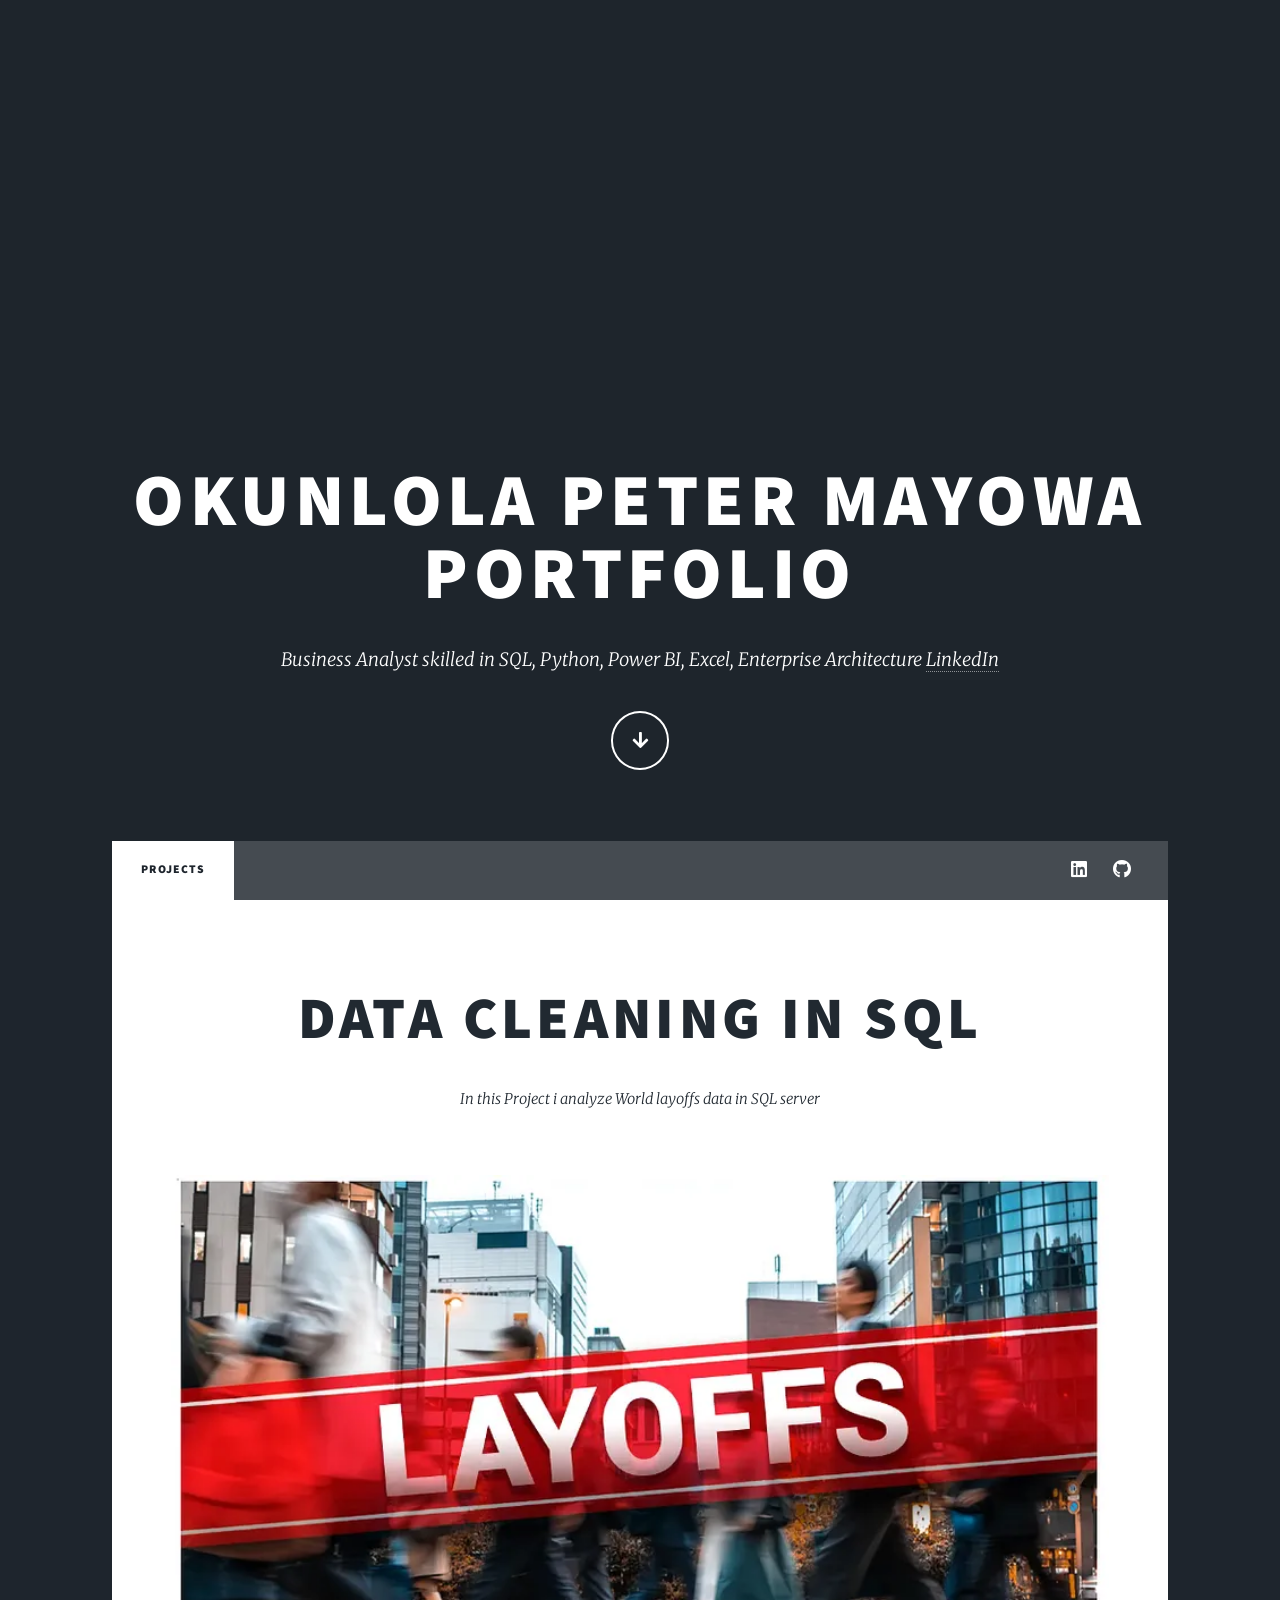
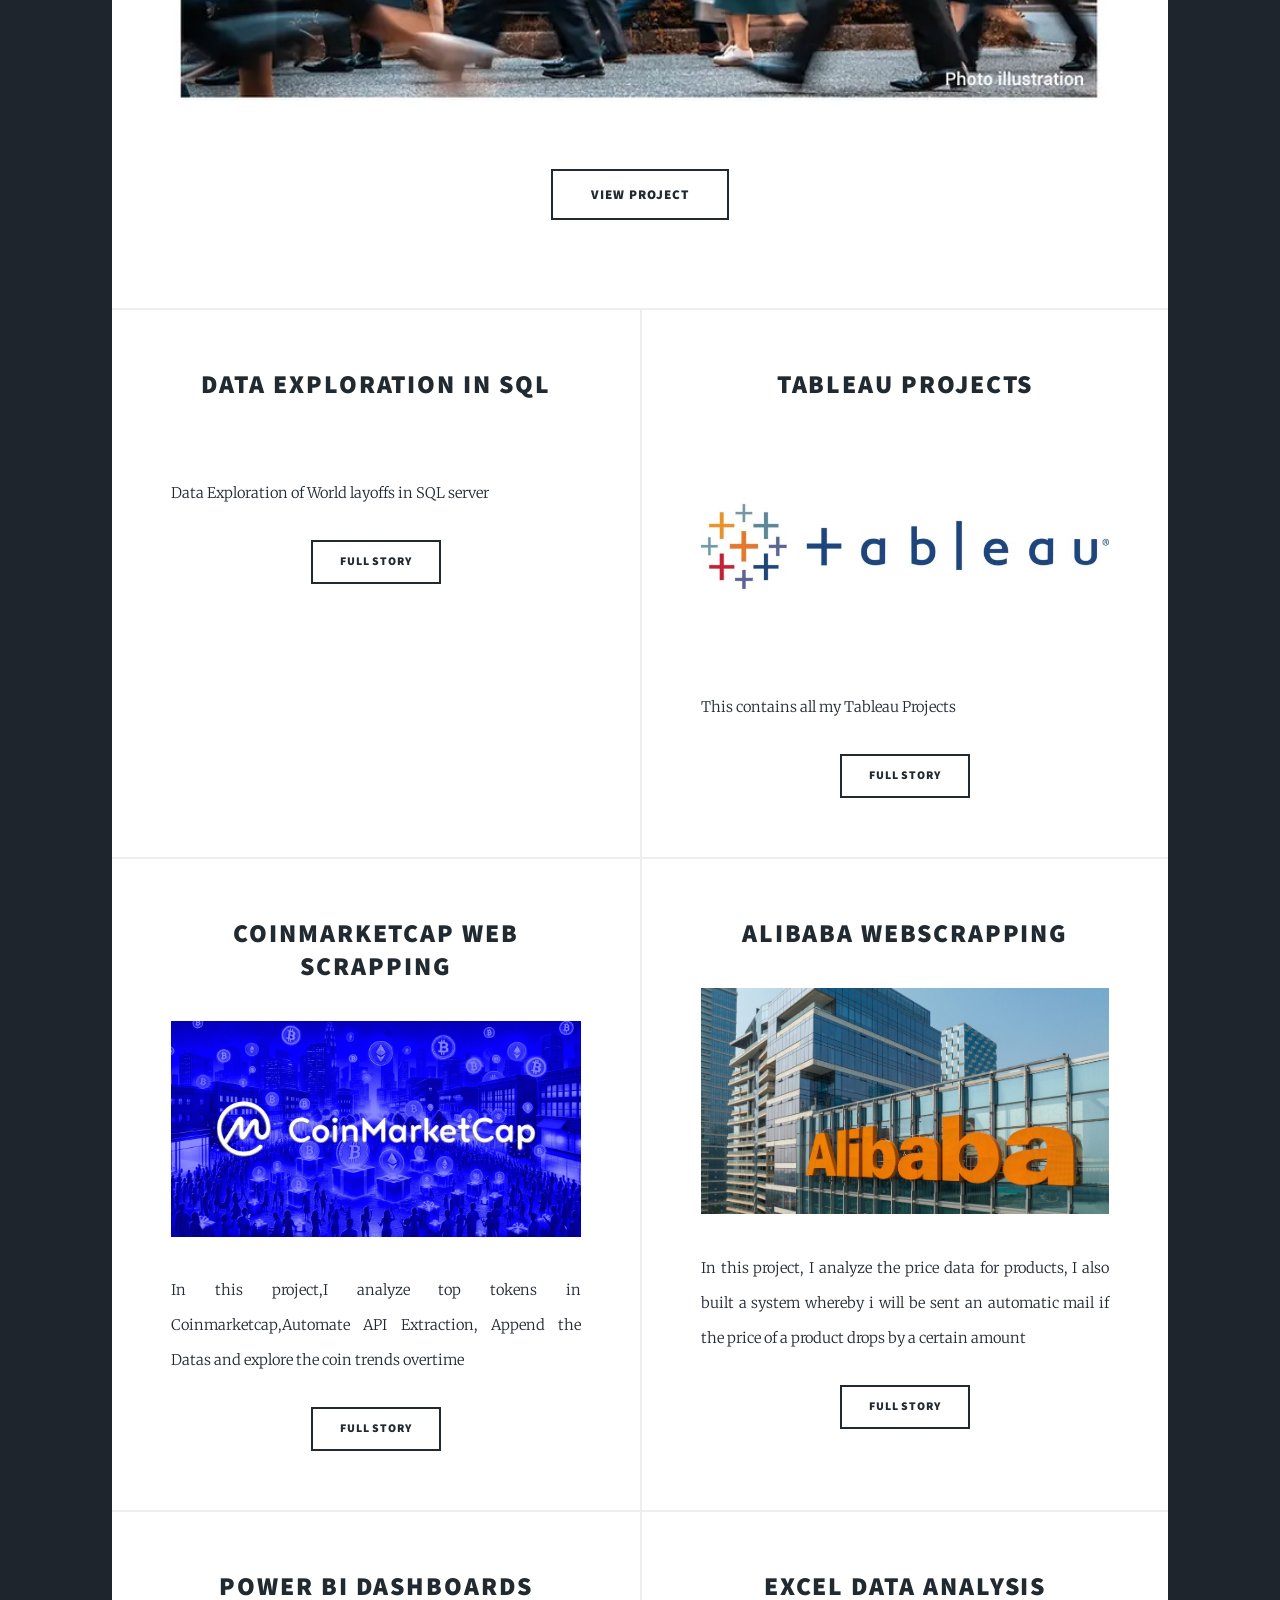
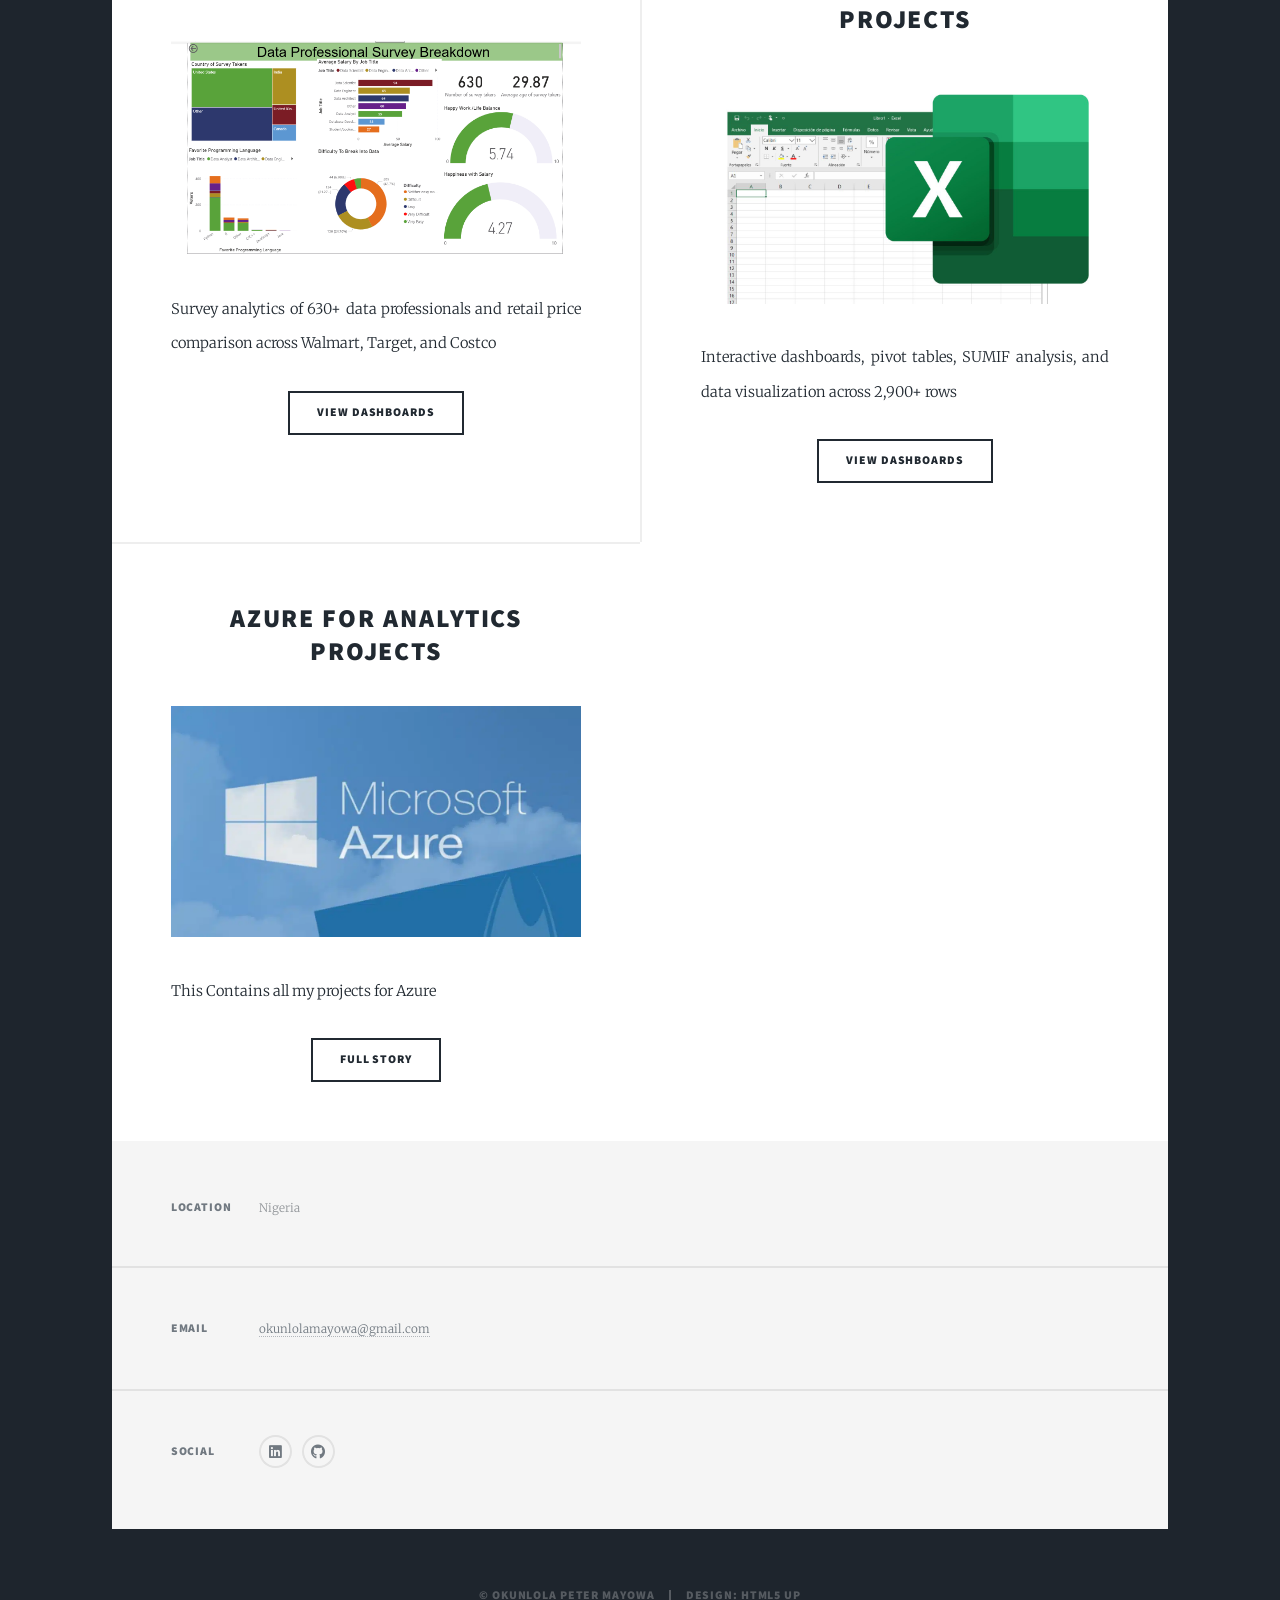
==== commit 860b9469: "power bi" ====
--- a/index.html
+++ b/index.html
@@ -118,7 +118,7 @@
 										<h2><a href="powerbi.html">Power BI Dashboards<br />
 										</a></h2>
 									</header>
-									<a href="powerbi.html" class="image fit"><img src="images/pic6.jpg" alt="" /></a>
+									<a href="powerbi.html" class="image fit"><img src="images/pic6.png" alt="Power BI Dashboard" /></a>
 									<p>Survey analytics of 630+ data professionals and retail price comparison across Walmart, Target, and Costco</p>
 									<ul class="actions special">
 										<li><a href="powerbi.html" class="button">View Dashboards</a></li>
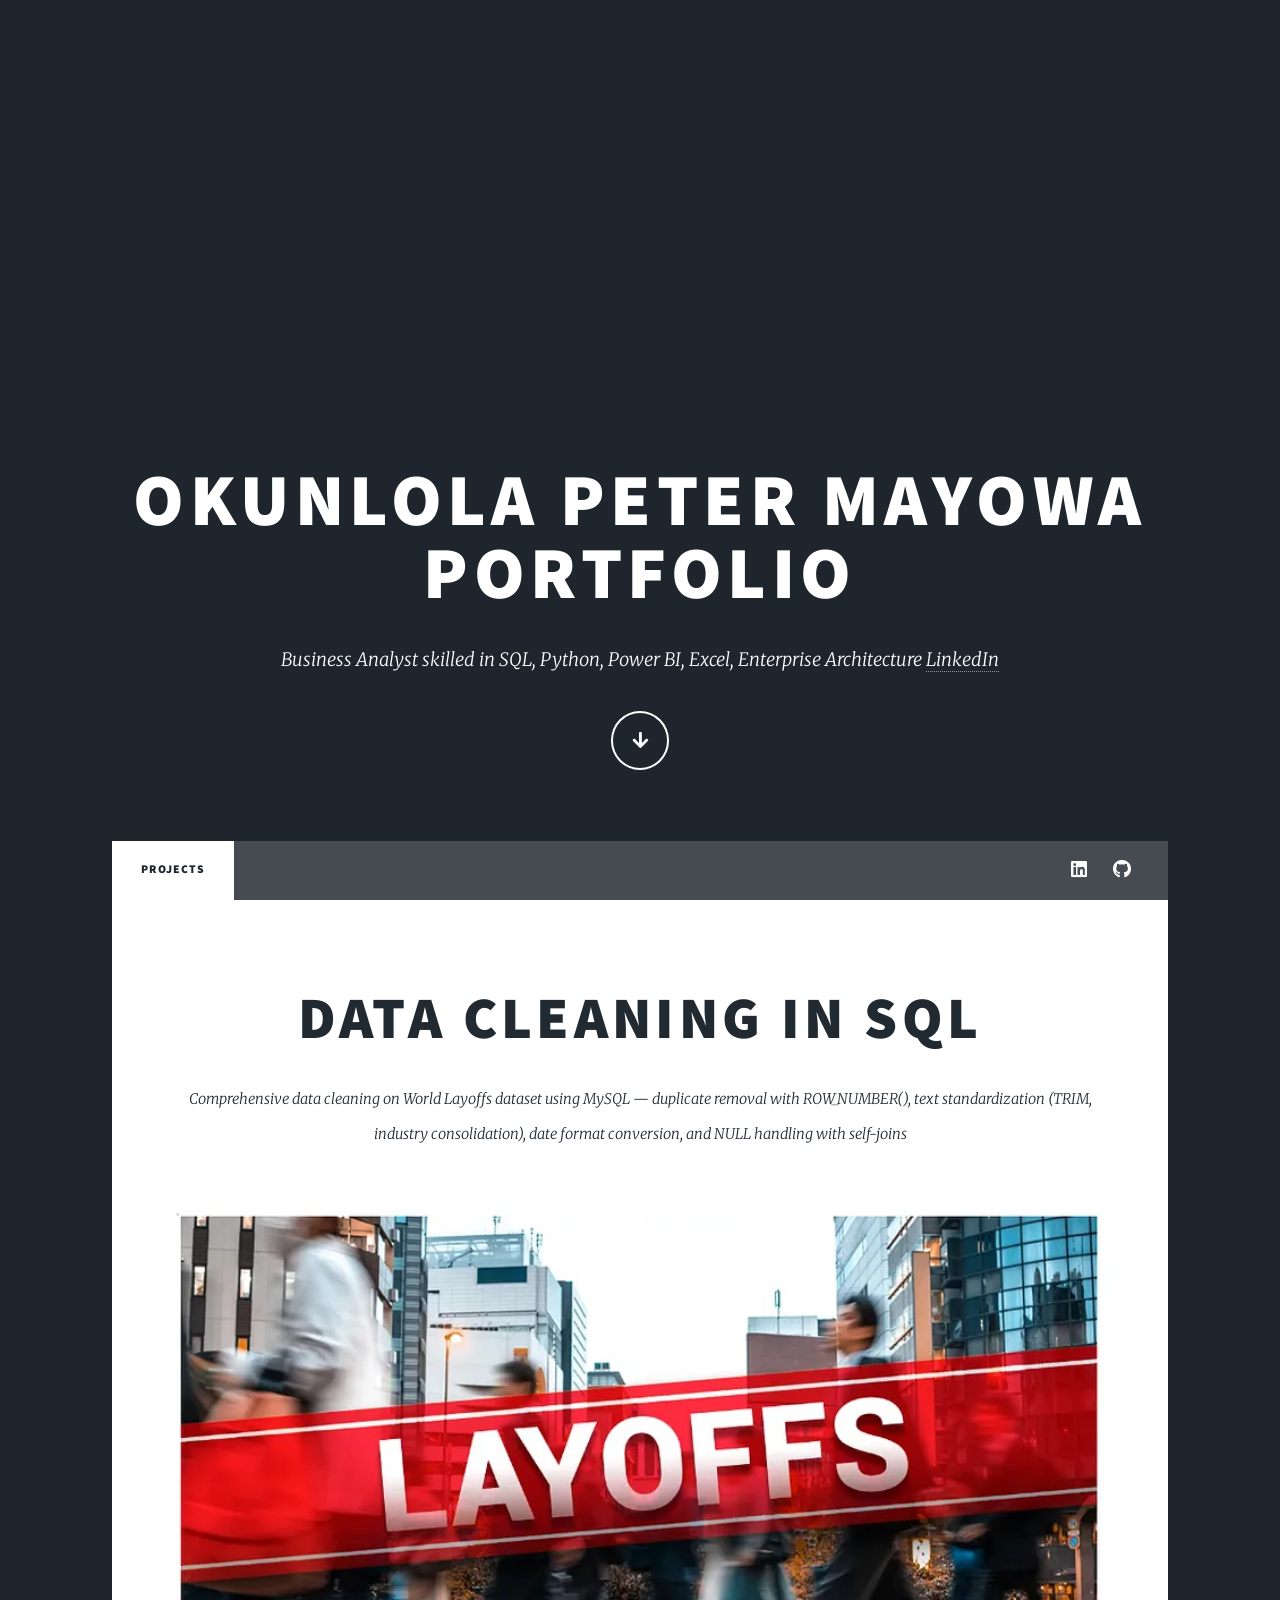
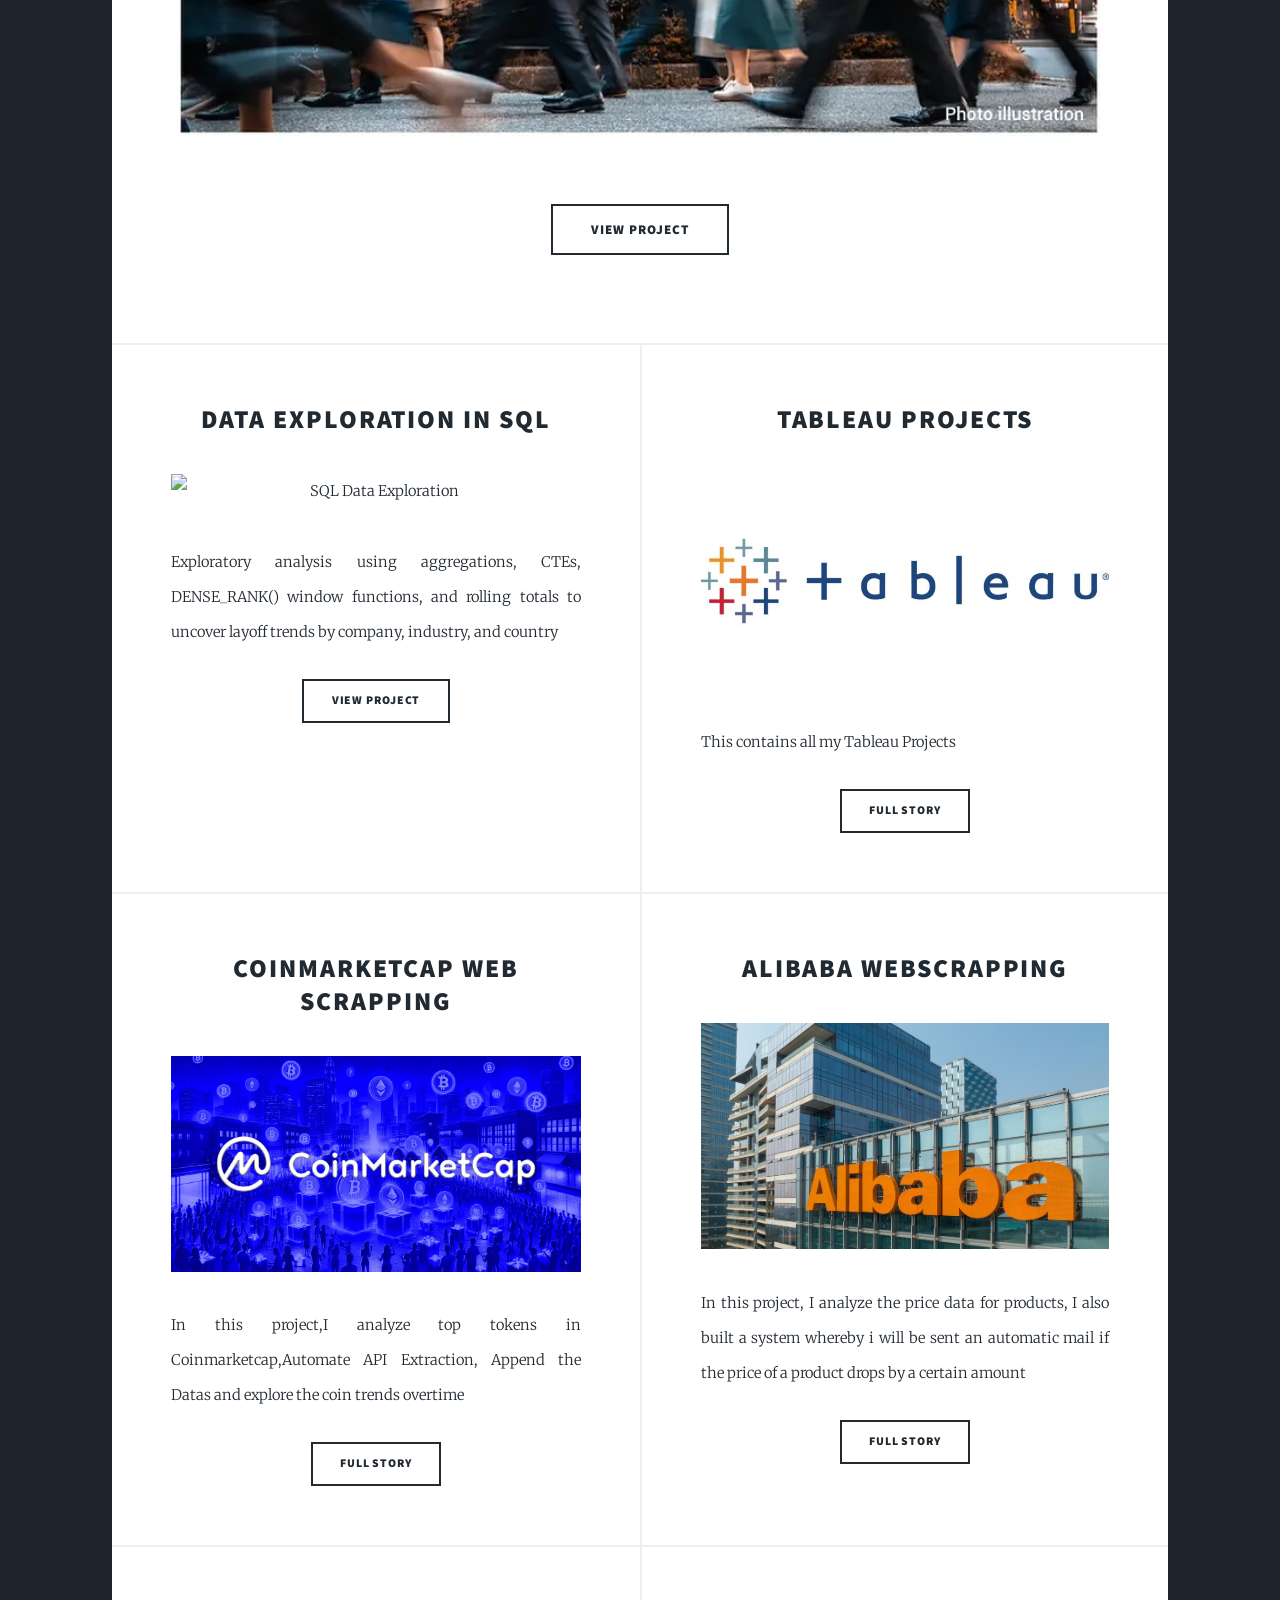
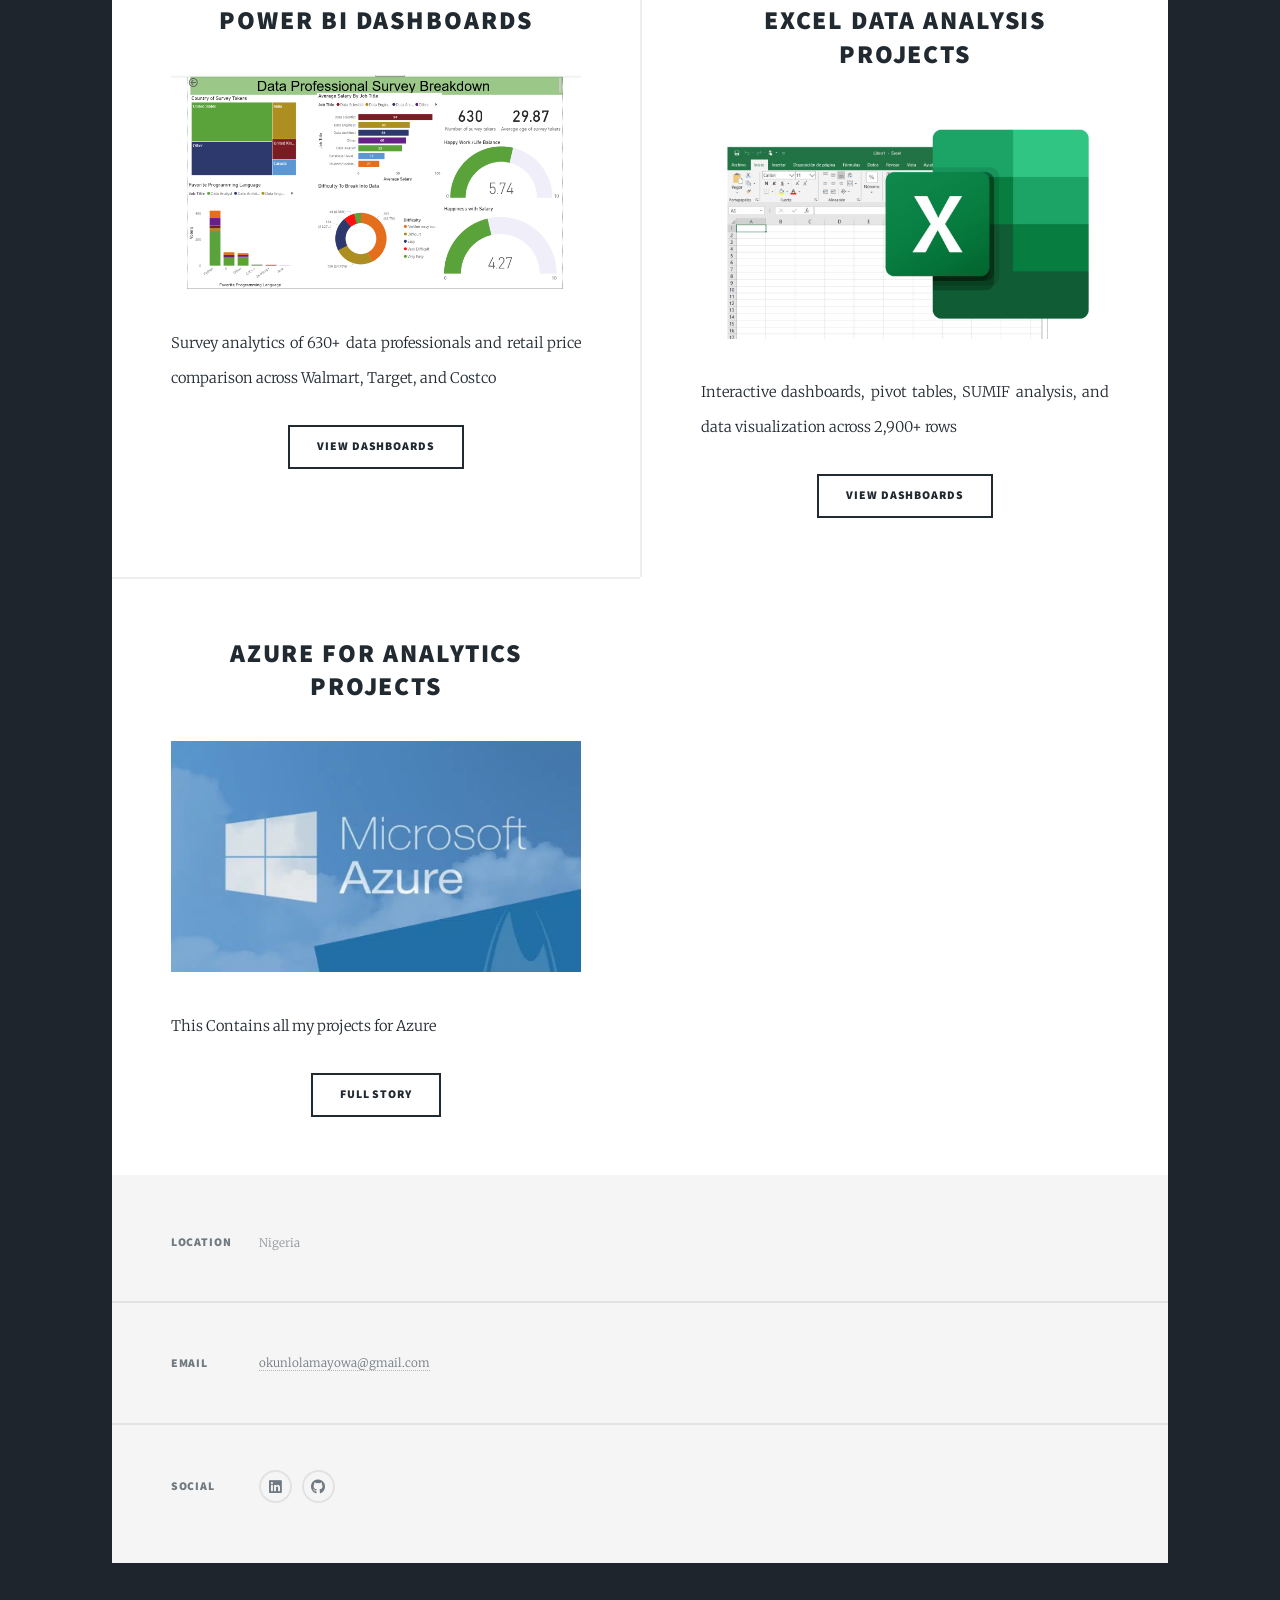
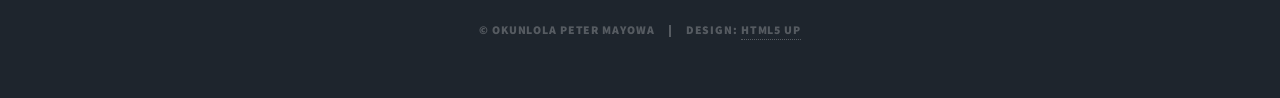
==== commit 3ad882a0: "data cleaning" ====
--- a/index.html
+++ b/index.html
@@ -51,12 +51,12 @@
 						<!-- Featured Post -->
 							<article class="post featured">
 								<header class="major">
-									
-									<h2><a href="#">Data Cleaning in SQL<br />
+
+									<h2><a href="https://github.com/Petertimi/Data_Analysis-Porfolio/blob/main/Data%20Cleaning%20Portfolio%20Project">Data Cleaning in SQL<br />
 									</a></h2>
-									<p>In this Project i analyze World layoffs data in SQL server</p>
+									<p>Comprehensive data cleaning on World Layoffs dataset using MySQL — duplicate removal with ROW_NUMBER(), text standardization (TRIM, industry consolidation), date format conversion, and NULL handling with self-joins</p>
 								</header>
-								<a href="#" class="image main"><img src="images/pic1.jpg" alt="" /></a>
+								<a href="https://github.com/Petertimi/Data_Analysis-Porfolio/blob/main/Data%20Cleaning%20Portfolio%20Project" class="image main"><img src="images/pic1.jpg" alt="SQL Data Cleaning Project" /></a>
 								<ul class="actions special">
 									<li><a href="https://github.com/Petertimi/Data_Analysis-Porfolio/blob/main/Data%20Cleaning%20Portfolio%20Project" class="button large">View Project</a></li>
 								</ul>
@@ -66,14 +66,14 @@
 							<section class="posts">
 								<article>
 									<header>
-										
-										<h2><a href="#">Data Exploration in SQL<br />
-										</a></h2>
-									</header>
-									<a href="https://github.com/Petertimi/Data_Analysis-Porfolio/blob/main/data%20exploration%20World%20Layofs.sql" class="image fit"><img src="images/pic2.jpg" alt="" /></a>
-									<p>Data Exploration of World layoffs in SQL server</p>
-									<ul class="actions special">
-										<li><a href="#" class="button">Full Story</a></li>
+
+										<h2><a href="https://github.com/Petertimi/Data_Analysis-Porfolio/blob/main/data%20exploration%20World%20Layofs.sql">Data Exploration in SQL<br />
+										</a></h2>
+									</header>
+									<a href="https://github.com/Petertimi/Data_Analysis-Porfolio/blob/main/data%20exploration%20World%20Layofs.sql" class="image fit"><img src="images/pic2.jpg" alt="SQL Data Exploration" /></a>
+									<p>Exploratory analysis using aggregations, CTEs, DENSE_RANK() window functions, and rolling totals to uncover layoff trends by company, industry, and country</p>
+									<ul class="actions special">
+										<li><a href="https://github.com/Petertimi/Data_Analysis-Porfolio/blob/main/data%20exploration%20World%20Layofs.sql" class="button">View Project</a></li>
 									</ul>
 								</article>
 								<article>
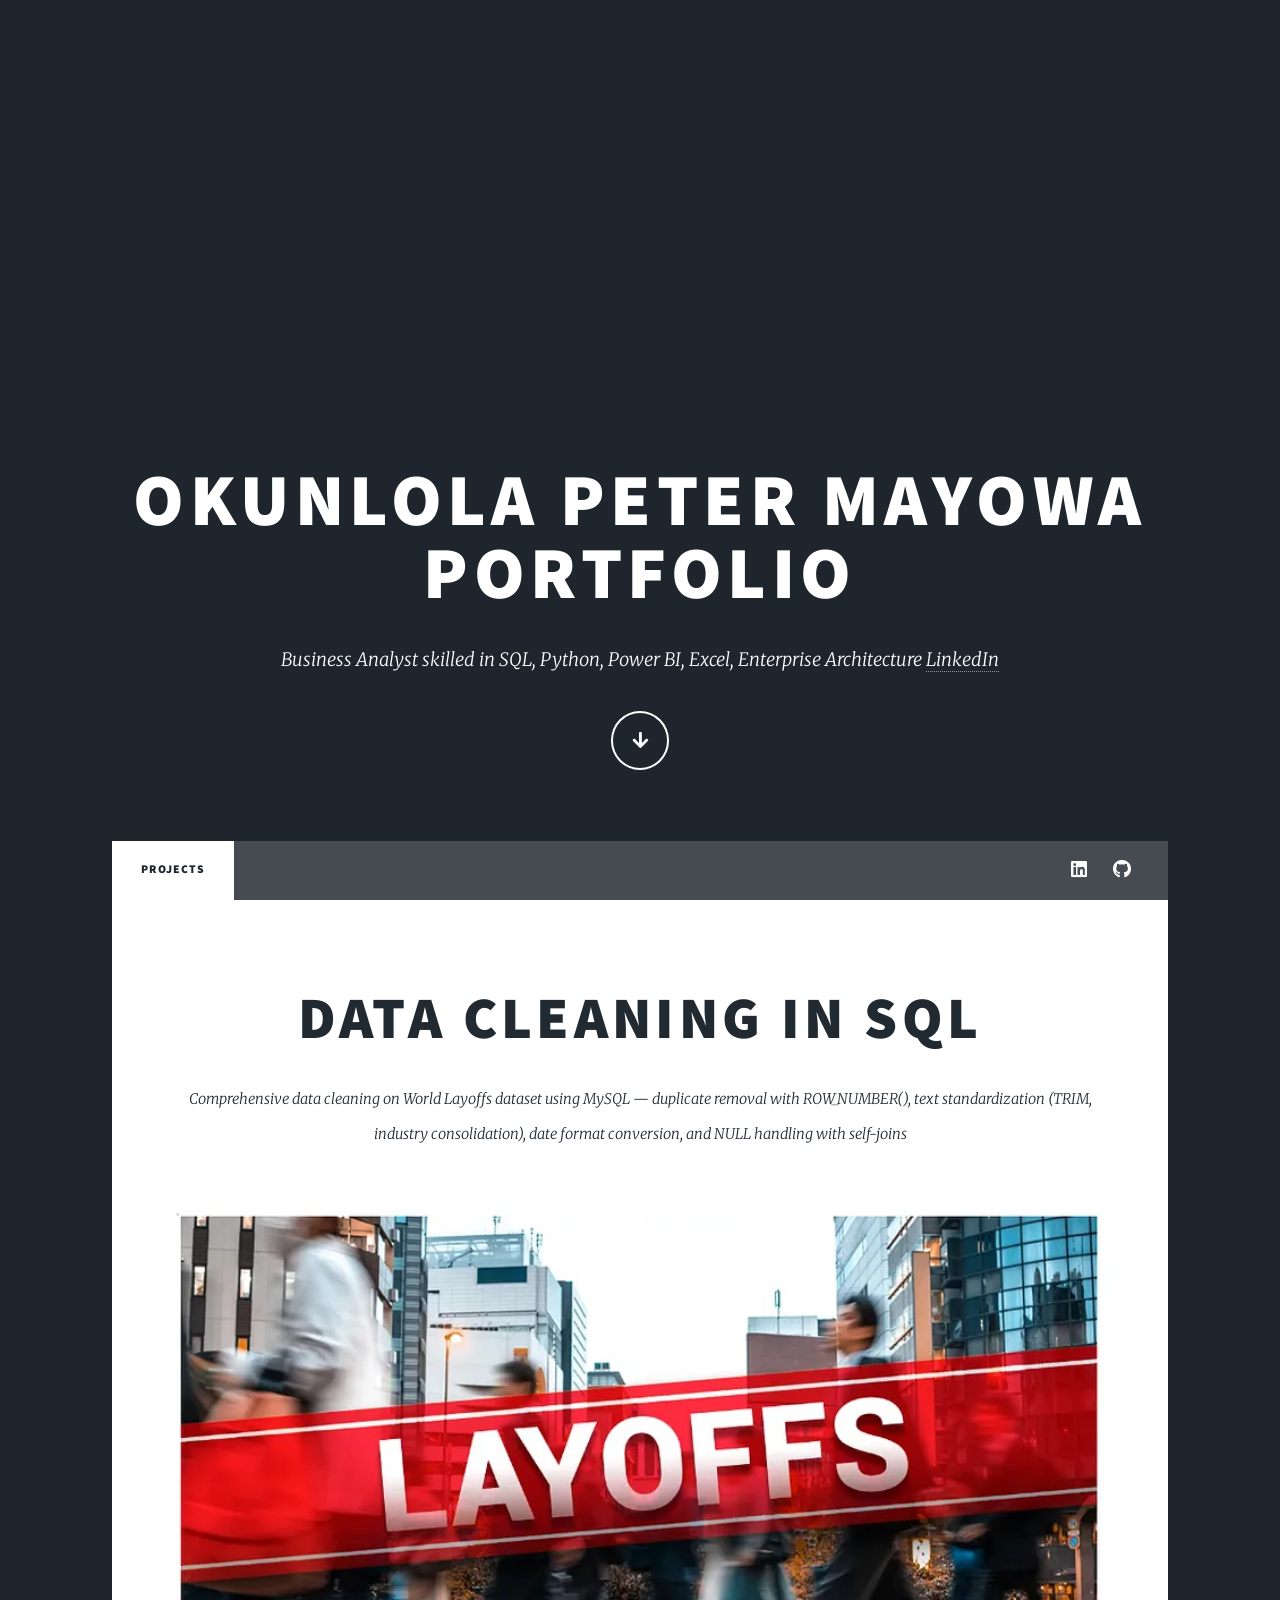
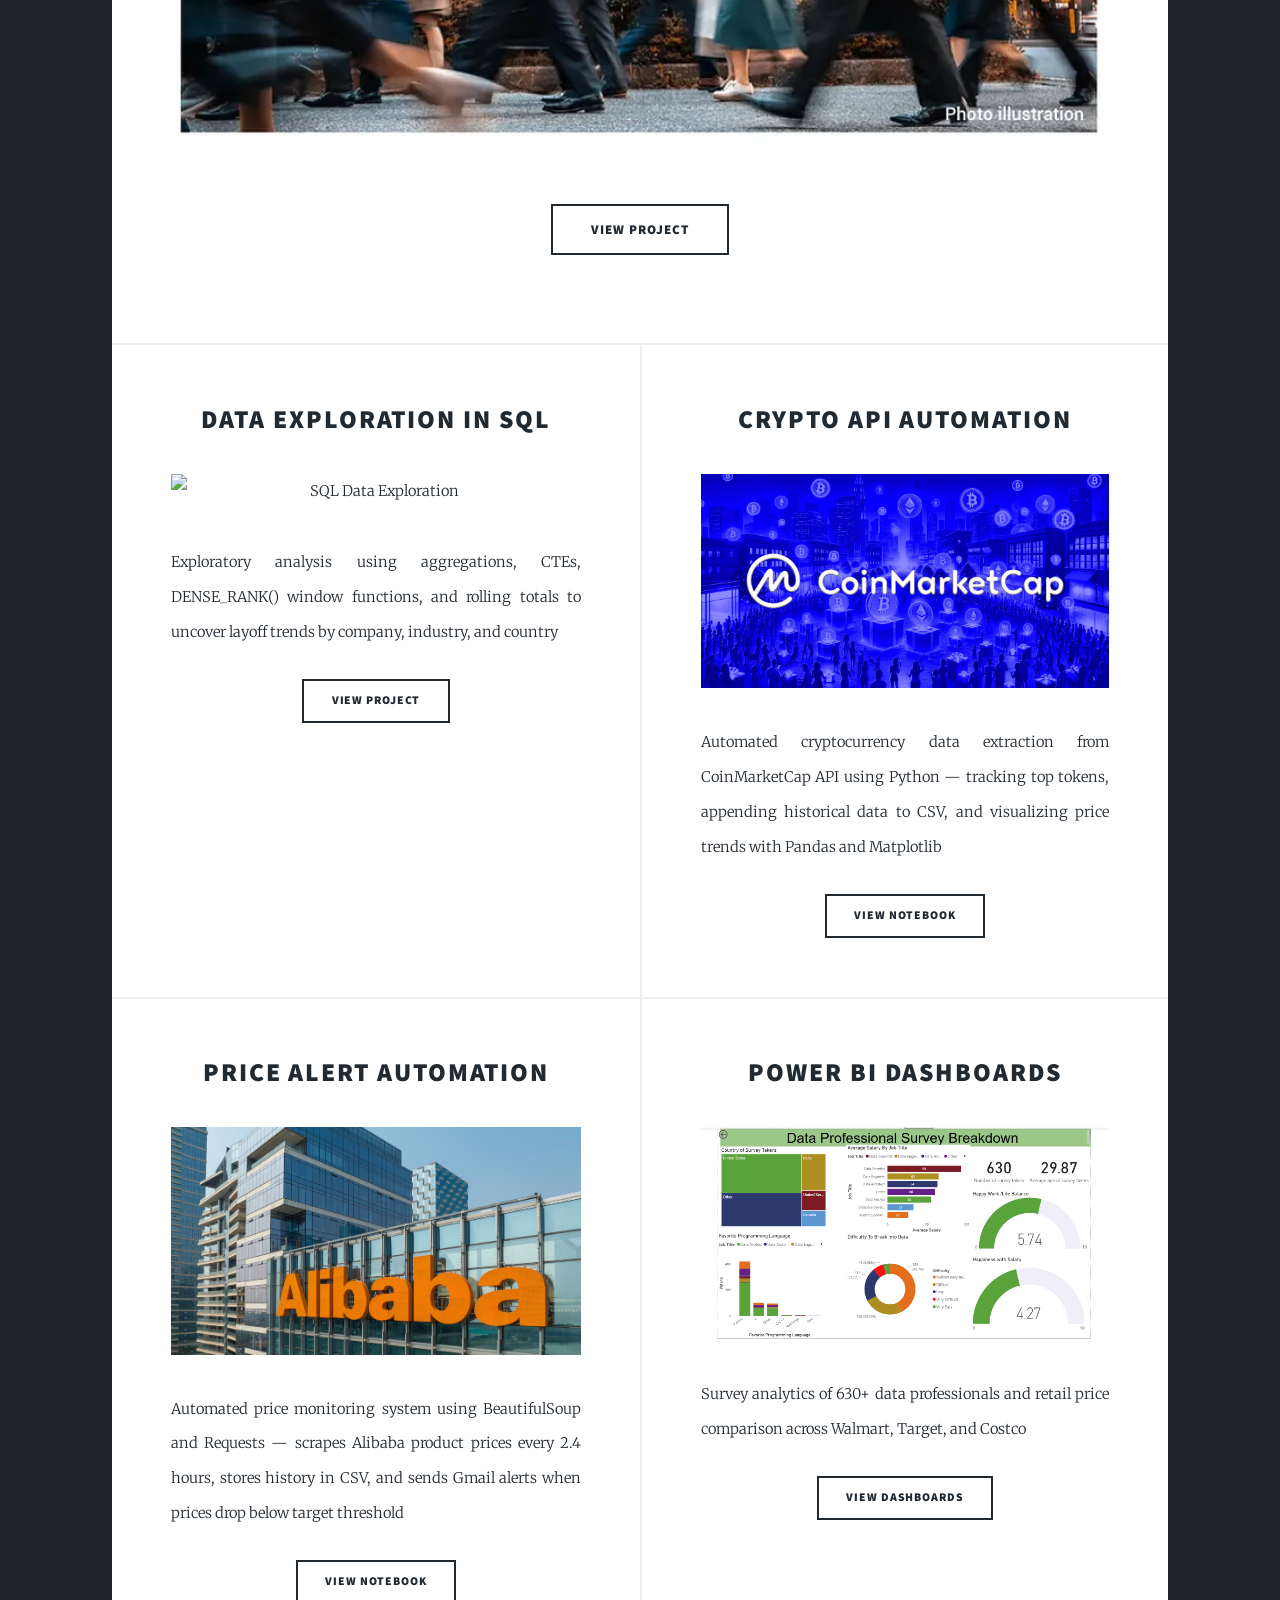
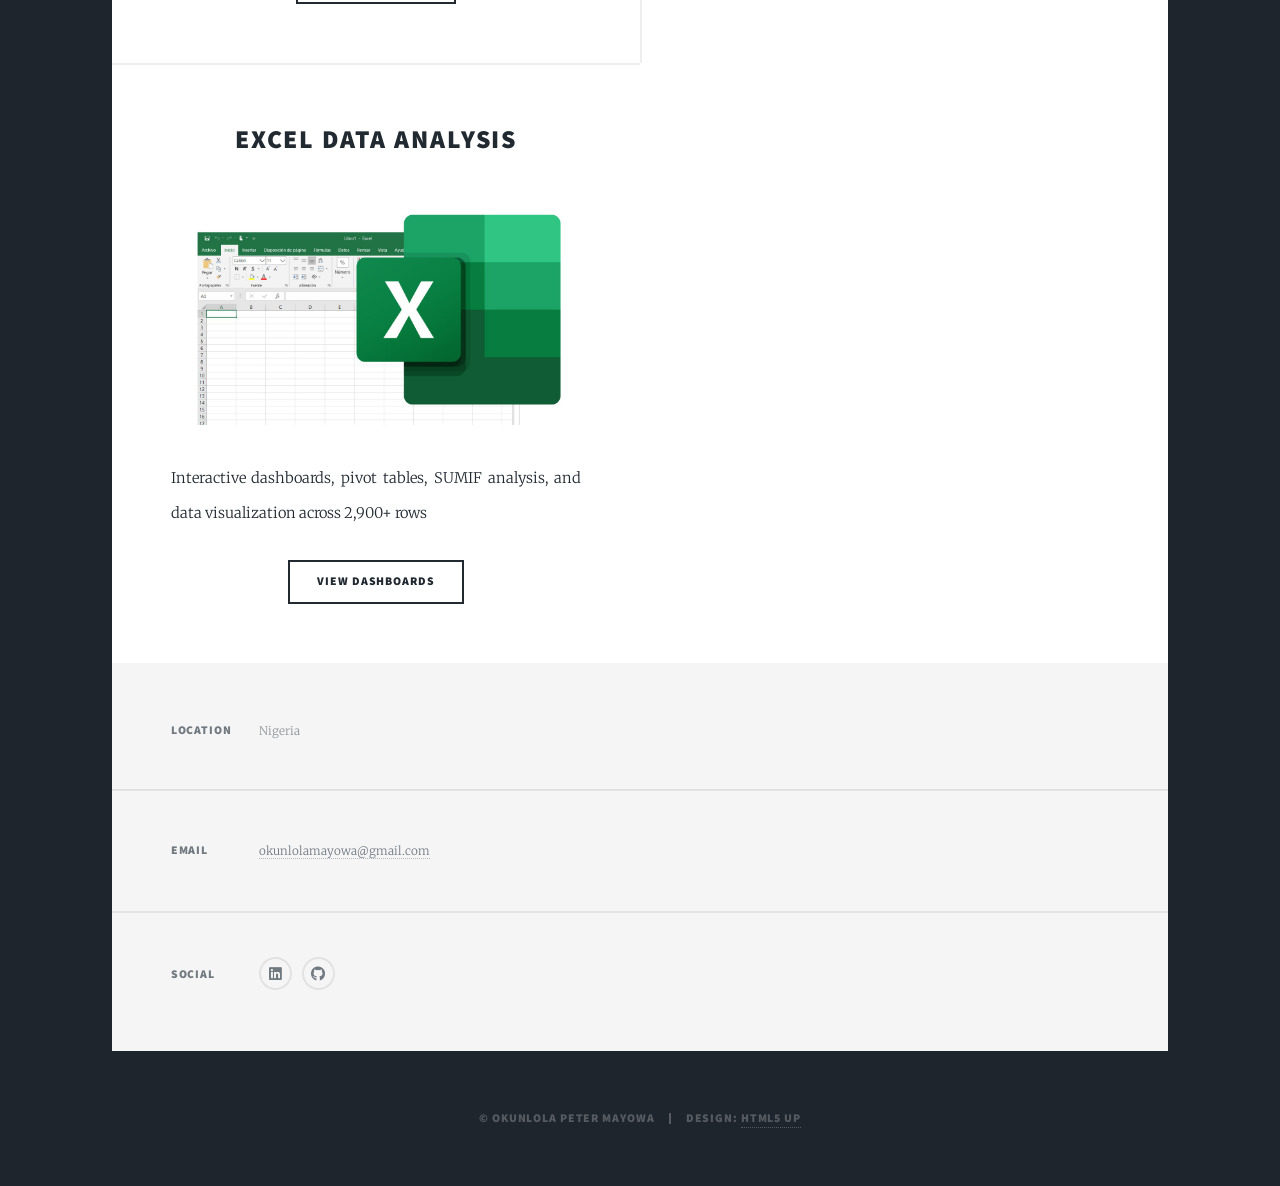
==== commit f4e458ed: "Update portfolio with improved project descriptions - Enhanced SQL project descriptions with specifi" ====
--- a/index.html
+++ b/index.html
@@ -78,38 +78,26 @@
 								</article>
 								<article>
 									<header>
-										
-										<h2><a href="#">Tableau Projects<br />
+
+										<h2><a href="https://github.com/Petertimi/Data_Analysis-Porfolio/blob/main/CoinMarketCap%20Scrapping.ipynb">Crypto API Automation<br />
 										</a></h2>
 									</header>
-									<a href="#" class="image fit"><img src="images/pic3.jpg" alt="" /></a>
-									<p>This contains all my Tableau Projects</p>
+									<a href="https://github.com/Petertimi/Data_Analysis-Porfolio/blob/main/CoinMarketCap%20Scrapping.ipynb" class="image fit"><img src="images/pic4.jpg" alt="CoinMarketCap Web Scraping" /></a>
+									<p>Automated cryptocurrency data extraction from CoinMarketCap API using Python — tracking top tokens, appending historical data to CSV, and visualizing price trends with Pandas and Matplotlib</p>
 									<ul class="actions special">
-										<li><a href="#" class="button">Full Story</a></li>
+										<li><a href="https://github.com/Petertimi/Data_Analysis-Porfolio/blob/main/CoinMarketCap%20Scrapping.ipynb" class="button">View Notebook</a></li>
 									</ul>
 								</article>
 								<article>
 									<header>
-										
-										<h2><a href="">Coinmarketcap Web scrapping<br />
+
+										<h2><a href="https://github.com/Petertimi/Data_Analysis-Porfolio/blob/main/Alibaba%20webscrapping.ipynb">Price Alert Automation<br />
 										</a></h2>
 									</header>
-									<a href="#" class="image fit"><img src="images/pic4.jpg" alt="" /></a>
-									<p>In this project,I analyze top tokens in Coinmarketcap,Automate API Extraction, Append the Datas and explore the coin trends overtime </p>
+									<a href="https://github.com/Petertimi/Data_Analysis-Porfolio/blob/main/Alibaba%20webscrapping.ipynb" class="image fit"><img src="images/pic5.jpg" alt="Alibaba Web Scraping" /></a>
+									<p>Automated price monitoring system using BeautifulSoup and Requests — scrapes Alibaba product prices every 2.4 hours, stores history in CSV, and sends Gmail alerts when prices drop below target threshold</p>
 									<ul class="actions special">
-										<li><a href="https://github.com/Petertimi/Data_Analysis-Porfolio/blob/main/CoinMarketCap%20Scrapping.ipynb" class="button">Full Story</a></li>
-									</ul>
-								</article>
-								<article>
-									<header>
-									
-										<h2><a href="#">Alibaba Webscrapping<br />
-										</a></h2>
-									</header>
-									<a href="#" class="image fit"><img src="images/pic5.jpg" alt="" /></a>
-									<p>In this project, I analyze the price data for products, I also built a system whereby i will be sent an automatic mail if the price of a product drops by a certain amount  </p>
-									<ul class="actions special">
-										<li><a href="https://github.com/Petertimi/Data_Analysis-Porfolio/blob/main/Alibaba%20webscrapping.ipynb" class="button">Full Story</a></li>
+										<li><a href="https://github.com/Petertimi/Data_Analysis-Porfolio/blob/main/Alibaba%20webscrapping.ipynb" class="button">View Notebook</a></li>
 									</ul>
 								</article>
 								<article>
@@ -127,25 +115,13 @@
 								<article>
 									<header>
 
-										<h2><a href="excel.html">Excel Data Analysis Projects<br />
+										<h2><a href="excel.html">Excel Data Analysis<br />
 										</a></h2>
 									</header>
-									<a href="excel.html" class="image fit"><img src="images/pic7.jpg" alt="" /></a>
+									<a href="excel.html" class="image fit"><img src="images/pic7.jpg" alt="Excel Dashboard" /></a>
 									<p>Interactive dashboards, pivot tables, SUMIF analysis, and data visualization across 2,900+ rows</p>
 									<ul class="actions special">
 										<li><a href="excel.html" class="button">View Dashboards</a></li>
-									</ul>
-								</article>
-								<article>
-									<header>
-										
-										<h2><a href="#">Azure For Analytics Projects<br />
-										</a></h2>
-									</header>
-									<a href="#" class="image fit"><img src="images/pic8.jpg" alt="" /></a>
-									<p>This Contains all my projects for Azure</p>
-									<ul class="actions special">
-										<li><a href="#" class="button">Full Story</a></li>
 									</ul>
 								</article>
 							</section>
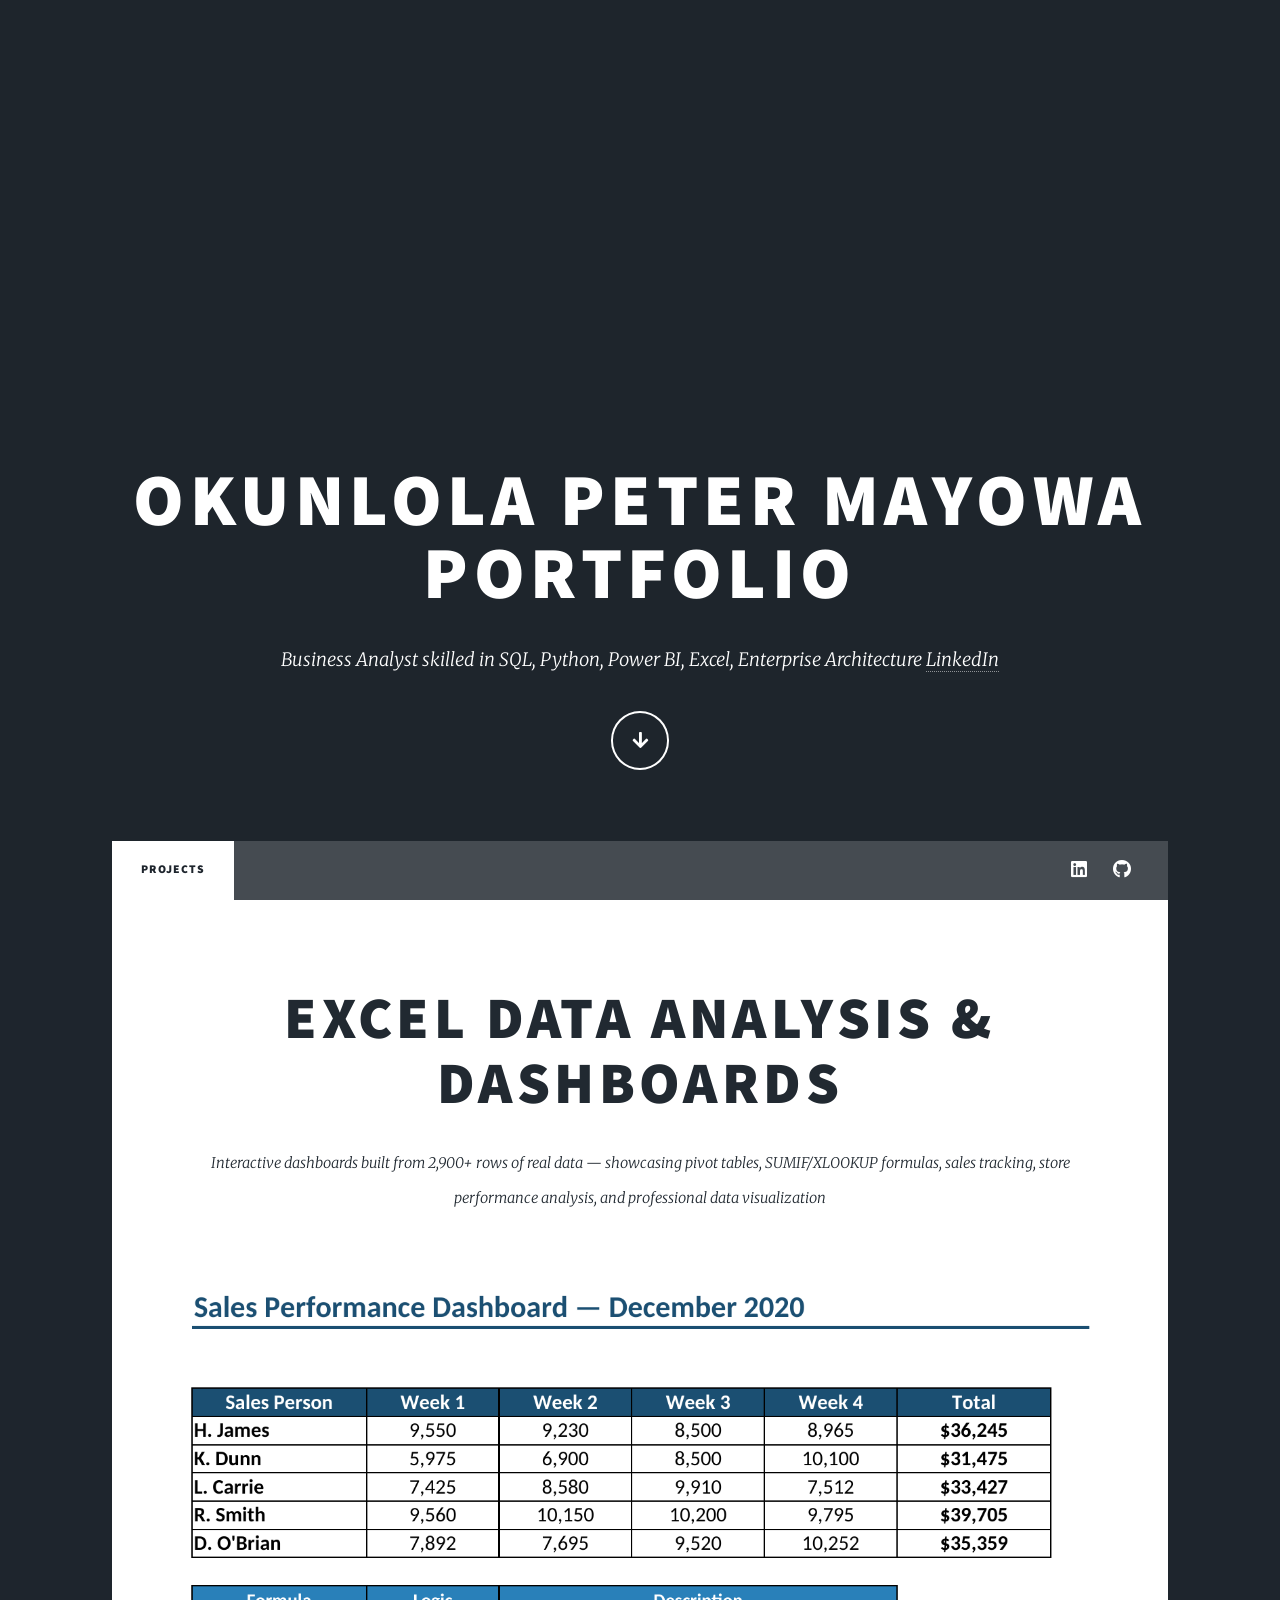
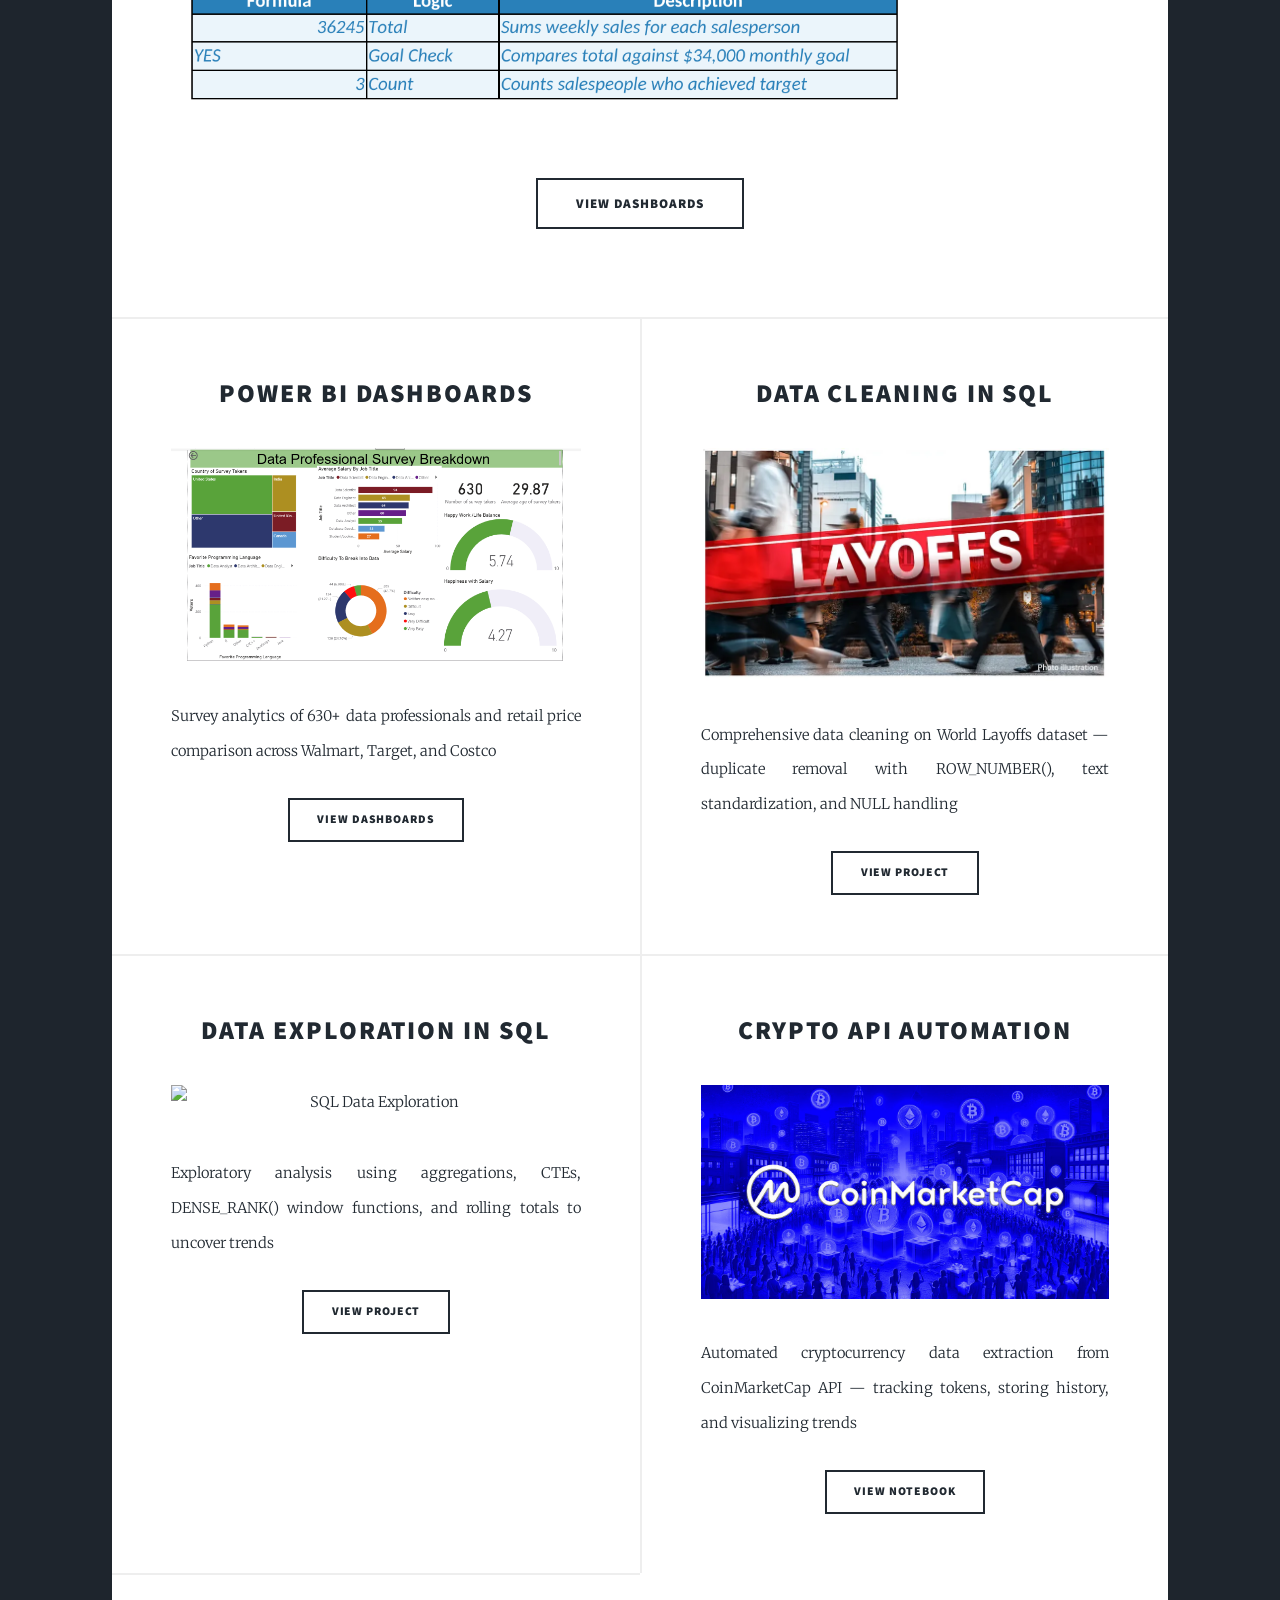
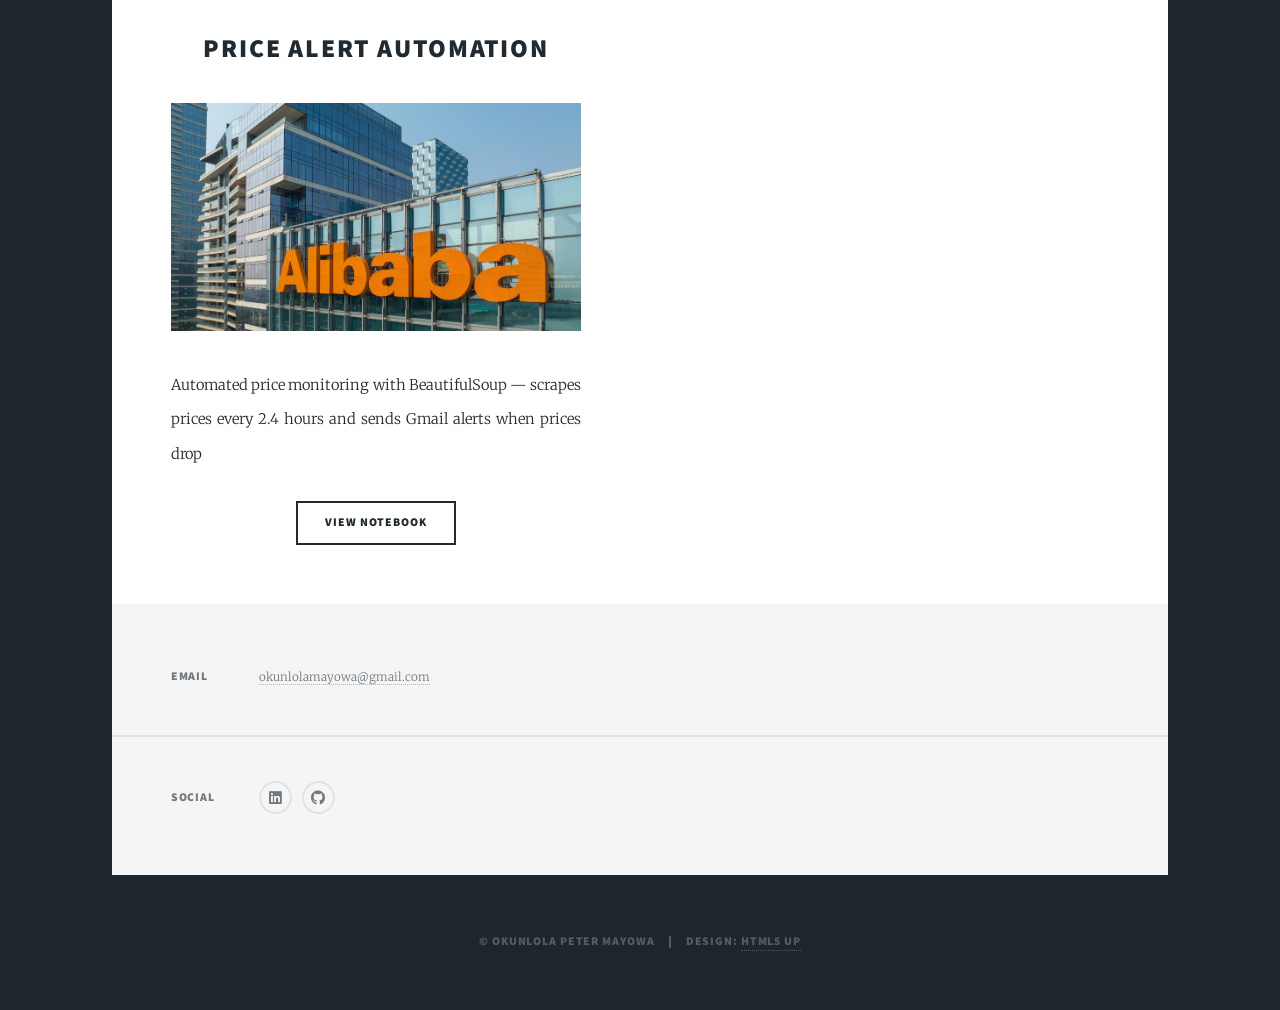
==== commit 80a427af: "Feature Excel as main project, reorder portfolio - Excel Data Analysis now featured with sales_dashb" ====
--- a/index.html
+++ b/index.html
@@ -48,58 +48,22 @@
 				<!-- Main -->
 					<div id="main">
 
-						<!-- Featured Post -->
+						<!-- Featured Post: Excel -->
 							<article class="post featured">
 								<header class="major">
 
-									<h2><a href="https://github.com/Petertimi/Data_Analysis-Porfolio/blob/main/Data%20Cleaning%20Portfolio%20Project">Data Cleaning in SQL<br />
+									<h2><a href="excel.html">Excel Data Analysis & Dashboards<br />
 									</a></h2>
-									<p>Comprehensive data cleaning on World Layoffs dataset using MySQL — duplicate removal with ROW_NUMBER(), text standardization (TRIM, industry consolidation), date format conversion, and NULL handling with self-joins</p>
+									<p>Interactive dashboards built from 2,900+ rows of real data — showcasing pivot tables, SUMIF/XLOOKUP formulas, sales tracking, store performance analysis, and professional data visualization</p>
 								</header>
-								<a href="https://github.com/Petertimi/Data_Analysis-Porfolio/blob/main/Data%20Cleaning%20Portfolio%20Project" class="image main"><img src="images/pic1.jpg" alt="SQL Data Cleaning Project" /></a>
+								<a href="excel.html" class="image main"><img src="sales_dashboard.png" alt="Excel Sales Dashboard" /></a>
 								<ul class="actions special">
-									<li><a href="https://github.com/Petertimi/Data_Analysis-Porfolio/blob/main/Data%20Cleaning%20Portfolio%20Project" class="button large">View Project</a></li>
+									<li><a href="excel.html" class="button large">View Dashboards</a></li>
 								</ul>
 							</article>
 
 						<!-- Posts -->
 							<section class="posts">
-								<article>
-									<header>
-
-										<h2><a href="https://github.com/Petertimi/Data_Analysis-Porfolio/blob/main/data%20exploration%20World%20Layofs.sql">Data Exploration in SQL<br />
-										</a></h2>
-									</header>
-									<a href="https://github.com/Petertimi/Data_Analysis-Porfolio/blob/main/data%20exploration%20World%20Layofs.sql" class="image fit"><img src="images/pic2.jpg" alt="SQL Data Exploration" /></a>
-									<p>Exploratory analysis using aggregations, CTEs, DENSE_RANK() window functions, and rolling totals to uncover layoff trends by company, industry, and country</p>
-									<ul class="actions special">
-										<li><a href="https://github.com/Petertimi/Data_Analysis-Porfolio/blob/main/data%20exploration%20World%20Layofs.sql" class="button">View Project</a></li>
-									</ul>
-								</article>
-								<article>
-									<header>
-
-										<h2><a href="https://github.com/Petertimi/Data_Analysis-Porfolio/blob/main/CoinMarketCap%20Scrapping.ipynb">Crypto API Automation<br />
-										</a></h2>
-									</header>
-									<a href="https://github.com/Petertimi/Data_Analysis-Porfolio/blob/main/CoinMarketCap%20Scrapping.ipynb" class="image fit"><img src="images/pic4.jpg" alt="CoinMarketCap Web Scraping" /></a>
-									<p>Automated cryptocurrency data extraction from CoinMarketCap API using Python — tracking top tokens, appending historical data to CSV, and visualizing price trends with Pandas and Matplotlib</p>
-									<ul class="actions special">
-										<li><a href="https://github.com/Petertimi/Data_Analysis-Porfolio/blob/main/CoinMarketCap%20Scrapping.ipynb" class="button">View Notebook</a></li>
-									</ul>
-								</article>
-								<article>
-									<header>
-
-										<h2><a href="https://github.com/Petertimi/Data_Analysis-Porfolio/blob/main/Alibaba%20webscrapping.ipynb">Price Alert Automation<br />
-										</a></h2>
-									</header>
-									<a href="https://github.com/Petertimi/Data_Analysis-Porfolio/blob/main/Alibaba%20webscrapping.ipynb" class="image fit"><img src="images/pic5.jpg" alt="Alibaba Web Scraping" /></a>
-									<p>Automated price monitoring system using BeautifulSoup and Requests — scrapes Alibaba product prices every 2.4 hours, stores history in CSV, and sends Gmail alerts when prices drop below target threshold</p>
-									<ul class="actions special">
-										<li><a href="https://github.com/Petertimi/Data_Analysis-Porfolio/blob/main/Alibaba%20webscrapping.ipynb" class="button">View Notebook</a></li>
-									</ul>
-								</article>
 								<article>
 									<header>
 
@@ -115,13 +79,49 @@
 								<article>
 									<header>
 
-										<h2><a href="excel.html">Excel Data Analysis<br />
+										<h2><a href="https://github.com/Petertimi/Data_Analysis-Porfolio/blob/main/Data%20Cleaning%20Portfolio%20Project">Data Cleaning in SQL<br />
 										</a></h2>
 									</header>
-									<a href="excel.html" class="image fit"><img src="images/pic7.jpg" alt="Excel Dashboard" /></a>
-									<p>Interactive dashboards, pivot tables, SUMIF analysis, and data visualization across 2,900+ rows</p>
+									<a href="https://github.com/Petertimi/Data_Analysis-Porfolio/blob/main/Data%20Cleaning%20Portfolio%20Project" class="image fit"><img src="images/pic1.jpg" alt="SQL Data Cleaning" /></a>
+									<p>Comprehensive data cleaning on World Layoffs dataset — duplicate removal with ROW_NUMBER(), text standardization, and NULL handling</p>
 									<ul class="actions special">
-										<li><a href="excel.html" class="button">View Dashboards</a></li>
+										<li><a href="https://github.com/Petertimi/Data_Analysis-Porfolio/blob/main/Data%20Cleaning%20Portfolio%20Project" class="button">View Project</a></li>
+									</ul>
+								</article>
+								<article>
+									<header>
+
+										<h2><a href="https://github.com/Petertimi/Data_Analysis-Porfolio/blob/main/data%20exploration%20World%20Layofs.sql">Data Exploration in SQL<br />
+										</a></h2>
+									</header>
+									<a href="https://github.com/Petertimi/Data_Analysis-Porfolio/blob/main/data%20exploration%20World%20Layofs.sql" class="image fit"><img src="images/pic2.jpg" alt="SQL Data Exploration" /></a>
+									<p>Exploratory analysis using aggregations, CTEs, DENSE_RANK() window functions, and rolling totals to uncover trends</p>
+									<ul class="actions special">
+										<li><a href="https://github.com/Petertimi/Data_Analysis-Porfolio/blob/main/data%20exploration%20World%20Layofs.sql" class="button">View Project</a></li>
+									</ul>
+								</article>
+								<article>
+									<header>
+
+										<h2><a href="https://github.com/Petertimi/Data_Analysis-Porfolio/blob/main/CoinMarketCap%20Scrapping.ipynb">Crypto API Automation<br />
+										</a></h2>
+									</header>
+									<a href="https://github.com/Petertimi/Data_Analysis-Porfolio/blob/main/CoinMarketCap%20Scrapping.ipynb" class="image fit"><img src="images/pic4.jpg" alt="CoinMarketCap Web Scraping" /></a>
+									<p>Automated cryptocurrency data extraction from CoinMarketCap API — tracking tokens, storing history, and visualizing trends</p>
+									<ul class="actions special">
+										<li><a href="https://github.com/Petertimi/Data_Analysis-Porfolio/blob/main/CoinMarketCap%20Scrapping.ipynb" class="button">View Notebook</a></li>
+									</ul>
+								</article>
+								<article>
+									<header>
+
+										<h2><a href="https://github.com/Petertimi/Data_Analysis-Porfolio/blob/main/Alibaba%20webscrapping.ipynb">Price Alert Automation<br />
+										</a></h2>
+									</header>
+									<a href="https://github.com/Petertimi/Data_Analysis-Porfolio/blob/main/Alibaba%20webscrapping.ipynb" class="image fit"><img src="images/pic5.jpg" alt="Alibaba Web Scraping" /></a>
+									<p>Automated price monitoring with BeautifulSoup — scrapes prices every 2.4 hours and sends Gmail alerts when prices drop</p>
+									<ul class="actions special">
+										<li><a href="https://github.com/Petertimi/Data_Analysis-Porfolio/blob/main/Alibaba%20webscrapping.ipynb" class="button">View Notebook</a></li>
 									</ul>
 								</article>
 							</section>
@@ -134,10 +134,7 @@
 					<footer id="footer">
 						
 						<section class="split contact">
-							<section class="alt">
-								<h3>Location</h3>
-								<p>Nigeria</p>
-							</section>
+						
 							<section>
 								<h3>Email</h3>
 								<p><a href="mailto:okunlolamayowa@gmail.com">okunlolamayowa@gmail.com</a></p>
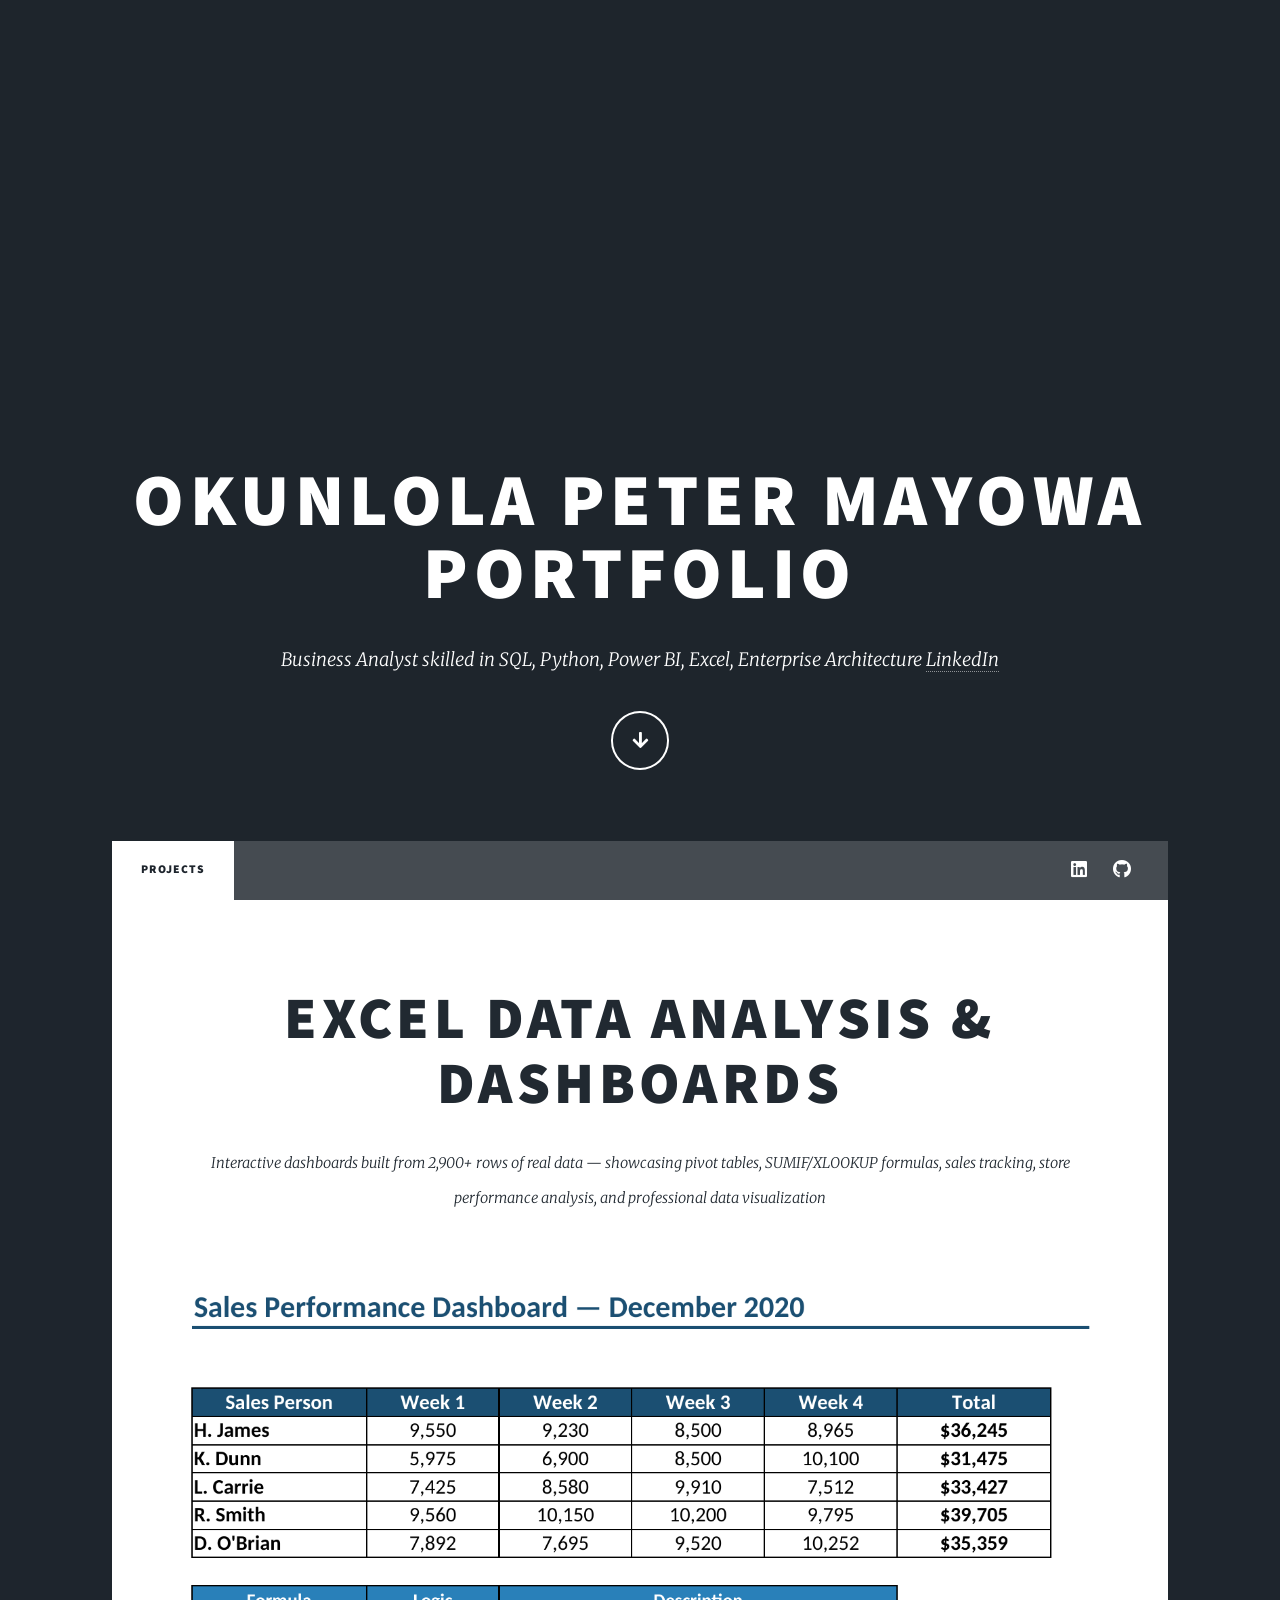
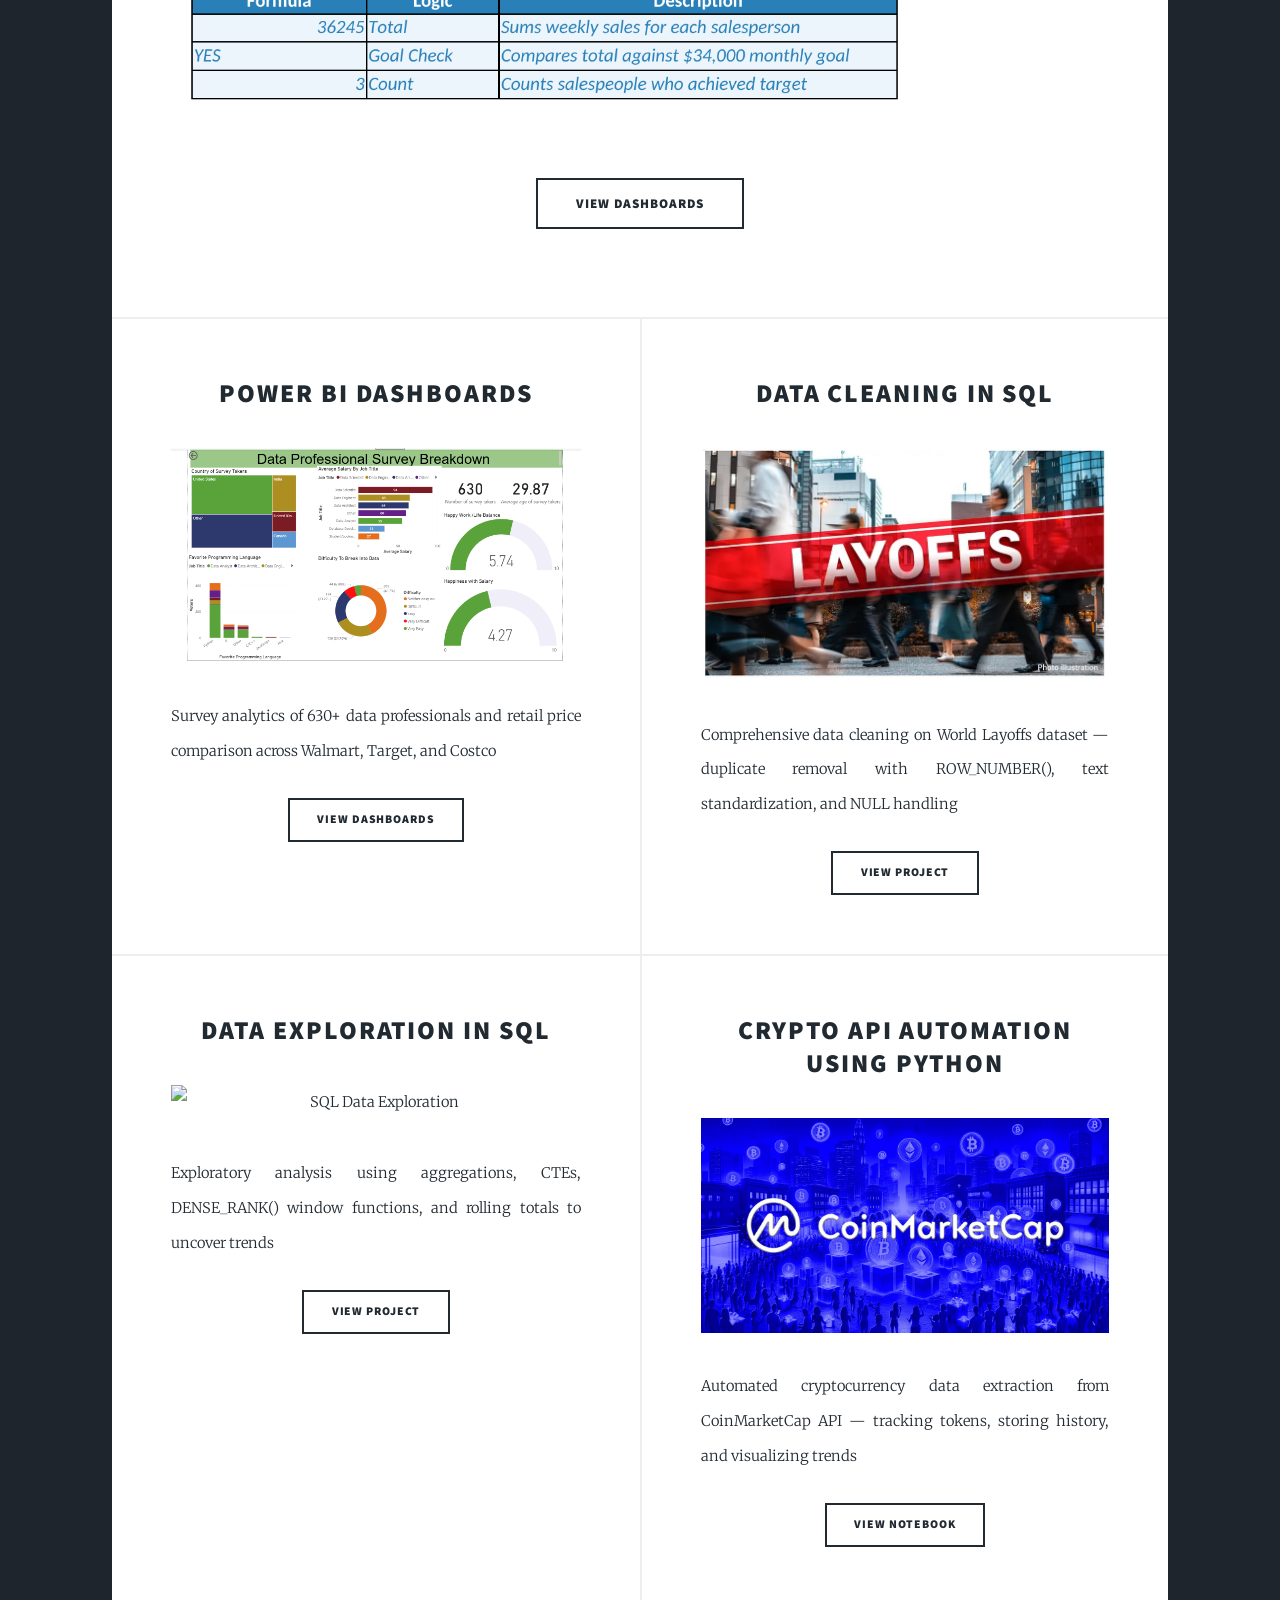
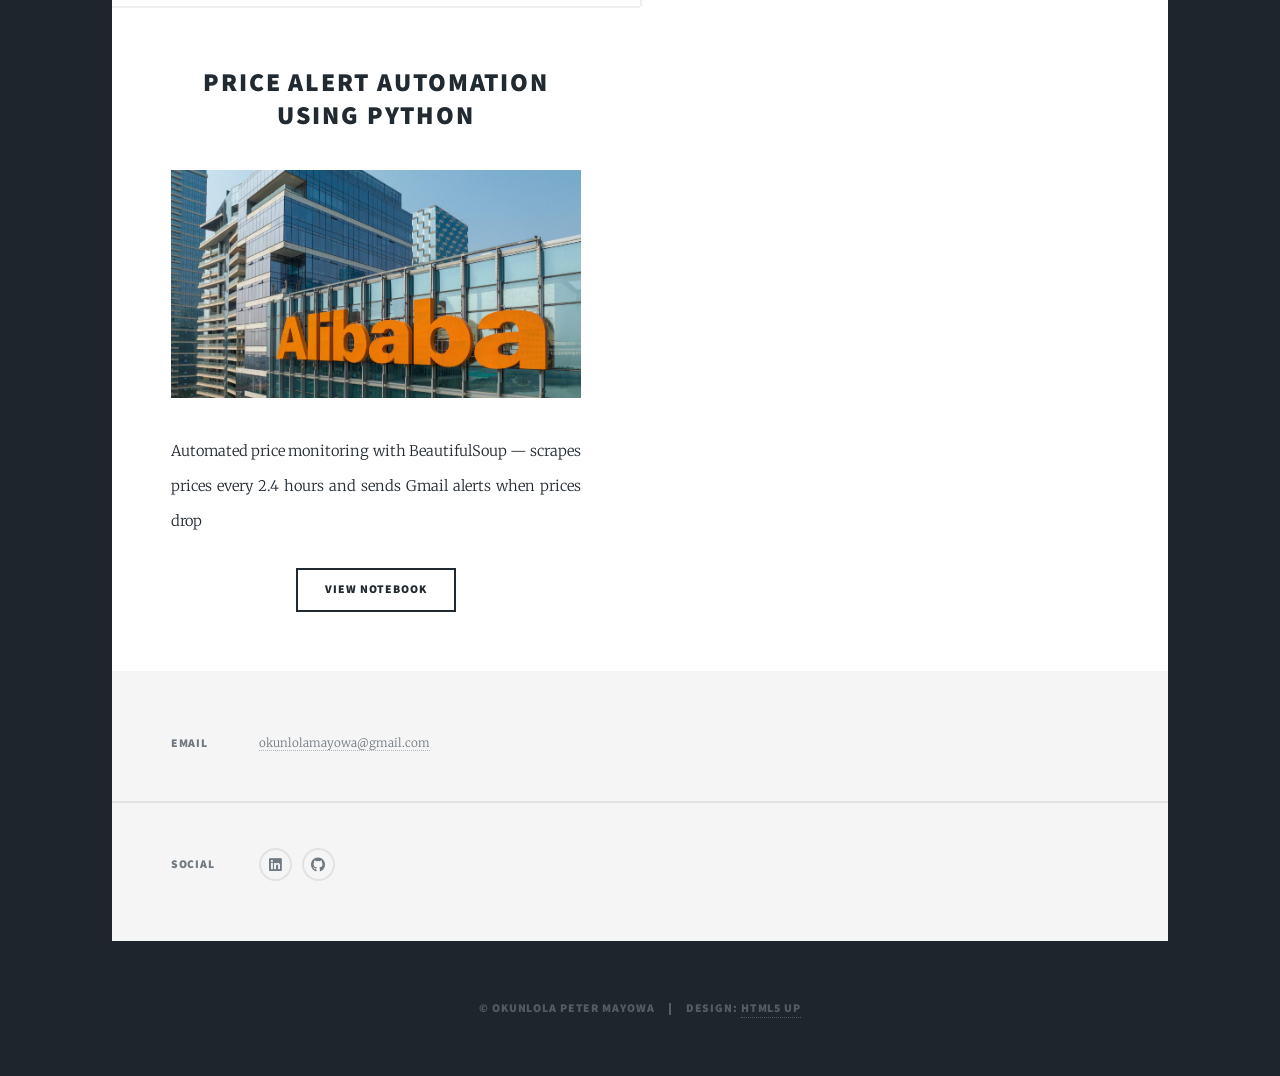
==== commit d070aeb7: "index" ====
--- a/index.html
+++ b/index.html
@@ -103,7 +103,7 @@
 								<article>
 									<header>
 
-										<h2><a href="https://github.com/Petertimi/Data_Analysis-Porfolio/blob/main/CoinMarketCap%20Scrapping.ipynb">Crypto API Automation<br />
+										<h2><a href="https://github.com/Petertimi/Data_Analysis-Porfolio/blob/main/CoinMarketCap%20Scrapping.ipynb">Crypto API Automation using Python<br />
 										</a></h2>
 									</header>
 									<a href="https://github.com/Petertimi/Data_Analysis-Porfolio/blob/main/CoinMarketCap%20Scrapping.ipynb" class="image fit"><img src="images/pic4.jpg" alt="CoinMarketCap Web Scraping" /></a>
@@ -115,7 +115,7 @@
 								<article>
 									<header>
 
-										<h2><a href="https://github.com/Petertimi/Data_Analysis-Porfolio/blob/main/Alibaba%20webscrapping.ipynb">Price Alert Automation<br />
+										<h2><a href="https://github.com/Petertimi/Data_Analysis-Porfolio/blob/main/Alibaba%20webscrapping.ipynb">Price Alert Automation using Python<br />
 										</a></h2>
 									</header>
 									<a href="https://github.com/Petertimi/Data_Analysis-Porfolio/blob/main/Alibaba%20webscrapping.ipynb" class="image fit"><img src="images/pic5.jpg" alt="Alibaba Web Scraping" /></a>
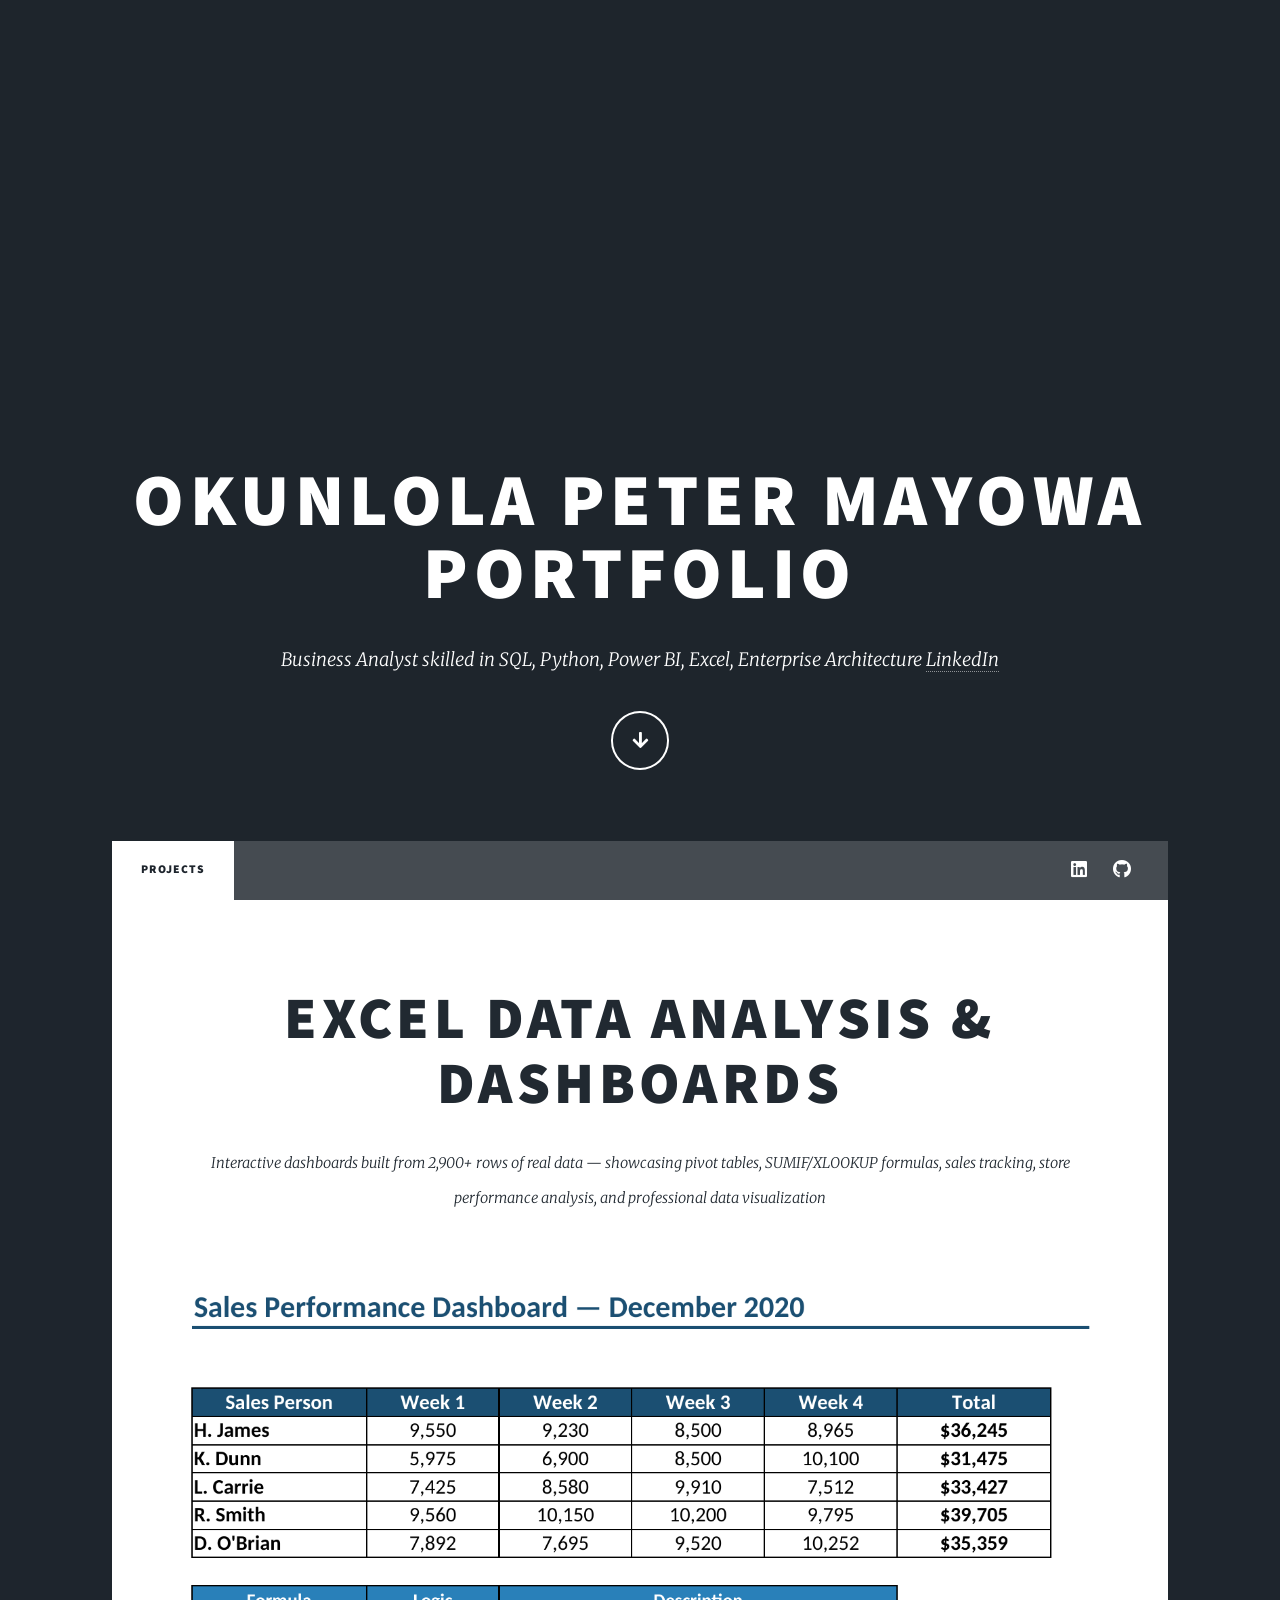
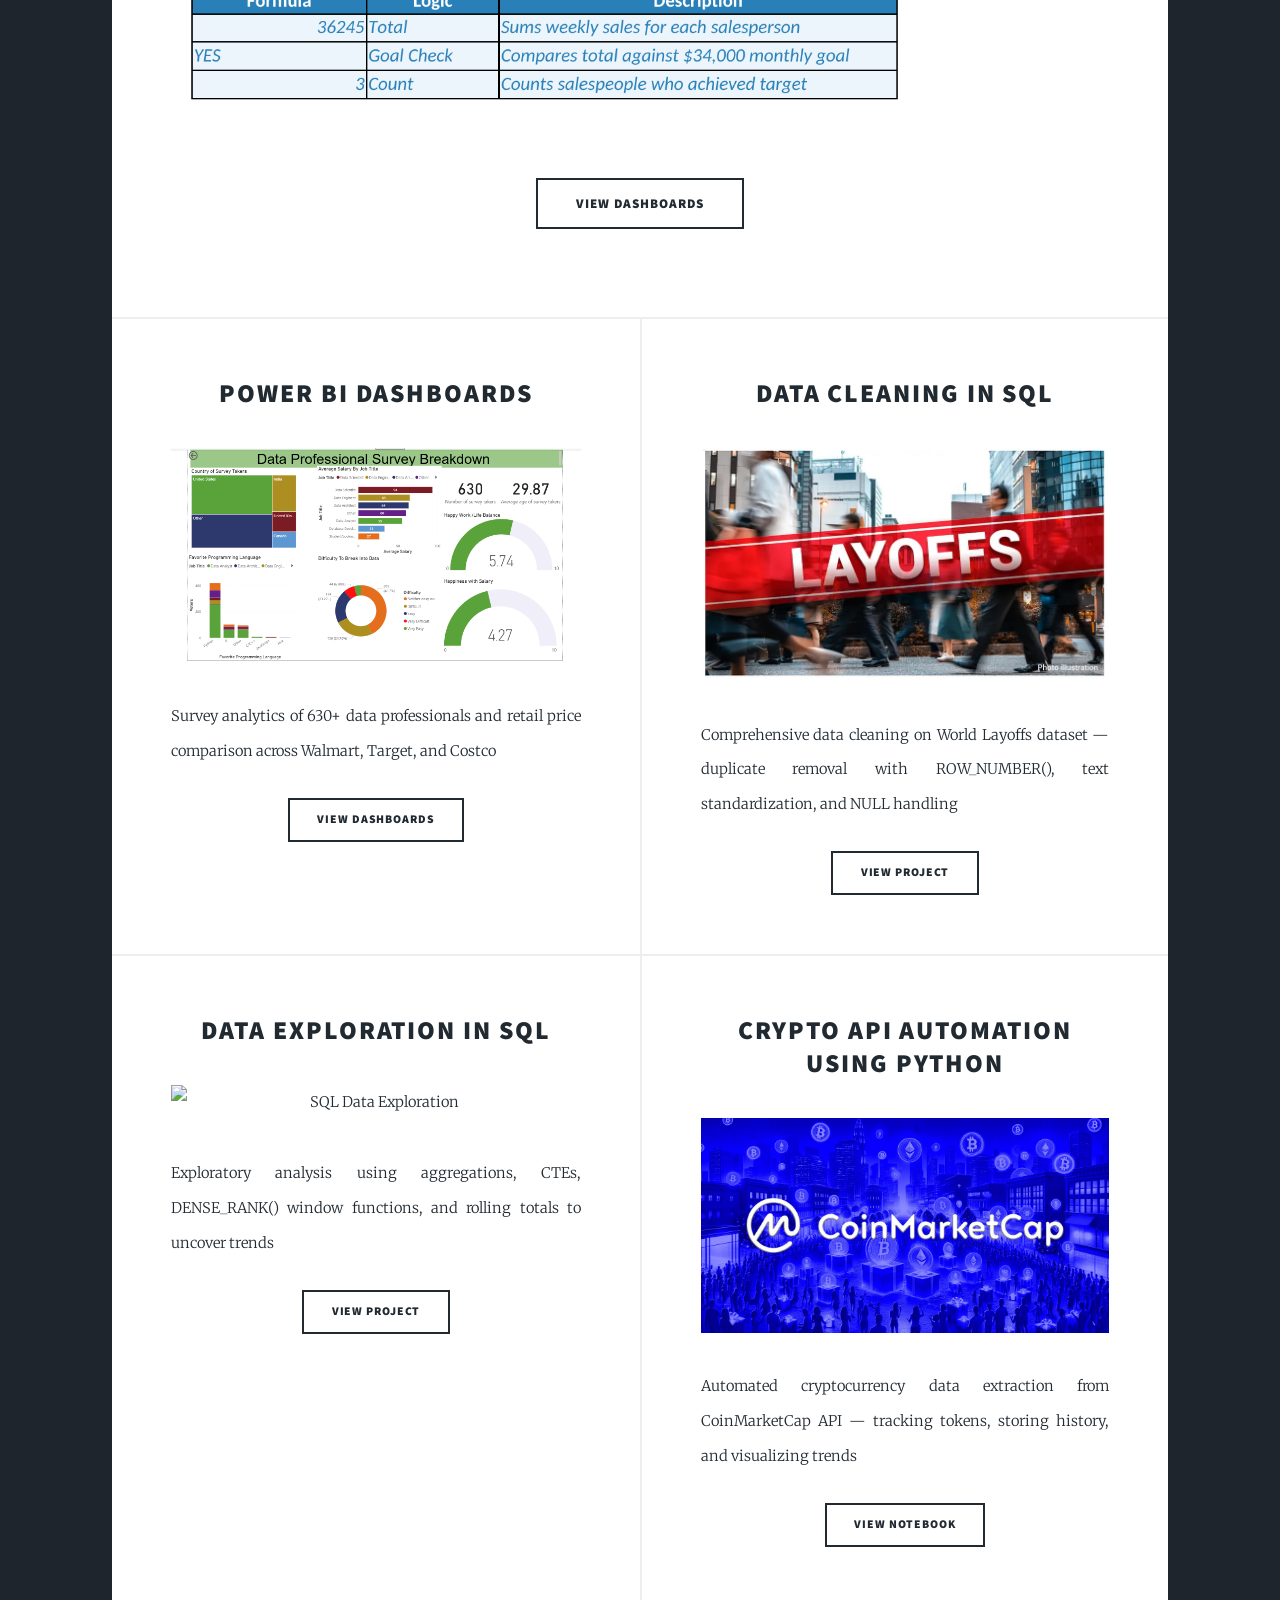
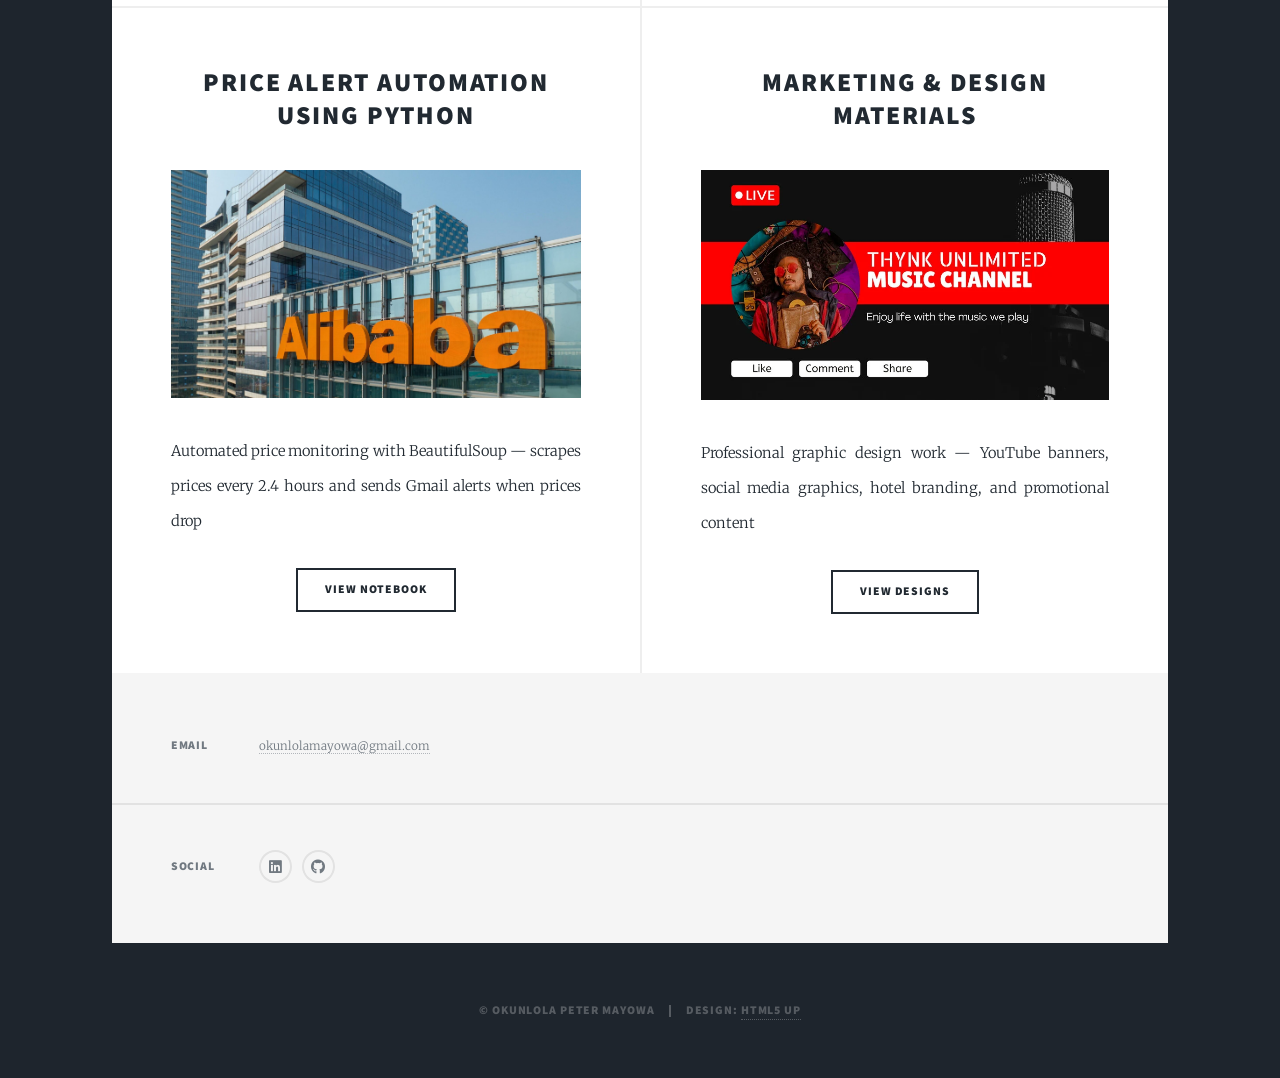
==== commit c65b860b: "Add Marketing & Design Materials section - New marketing.html page with gallery of designs - YouTube" ====
--- a/index.html
+++ b/index.html
@@ -124,6 +124,18 @@
 										<li><a href="https://github.com/Petertimi/Data_Analysis-Porfolio/blob/main/Alibaba%20webscrapping.ipynb" class="button">View Notebook</a></li>
 									</ul>
 								</article>
+								<article>
+									<header>
+
+										<h2><a href="marketing.html">Marketing & Design Materials<br />
+										</a></h2>
+									</header>
+									<a href="marketing.html" class="image fit"><img src="800w-t5oK0FSmod0.webp" alt="Marketing Materials" /></a>
+									<p>Professional graphic design work — YouTube banners, social media graphics, hotel branding, and promotional content</p>
+									<ul class="actions special">
+										<li><a href="marketing.html" class="button">View Designs</a></li>
+									</ul>
+								</article>
 							</section>
 
 						 
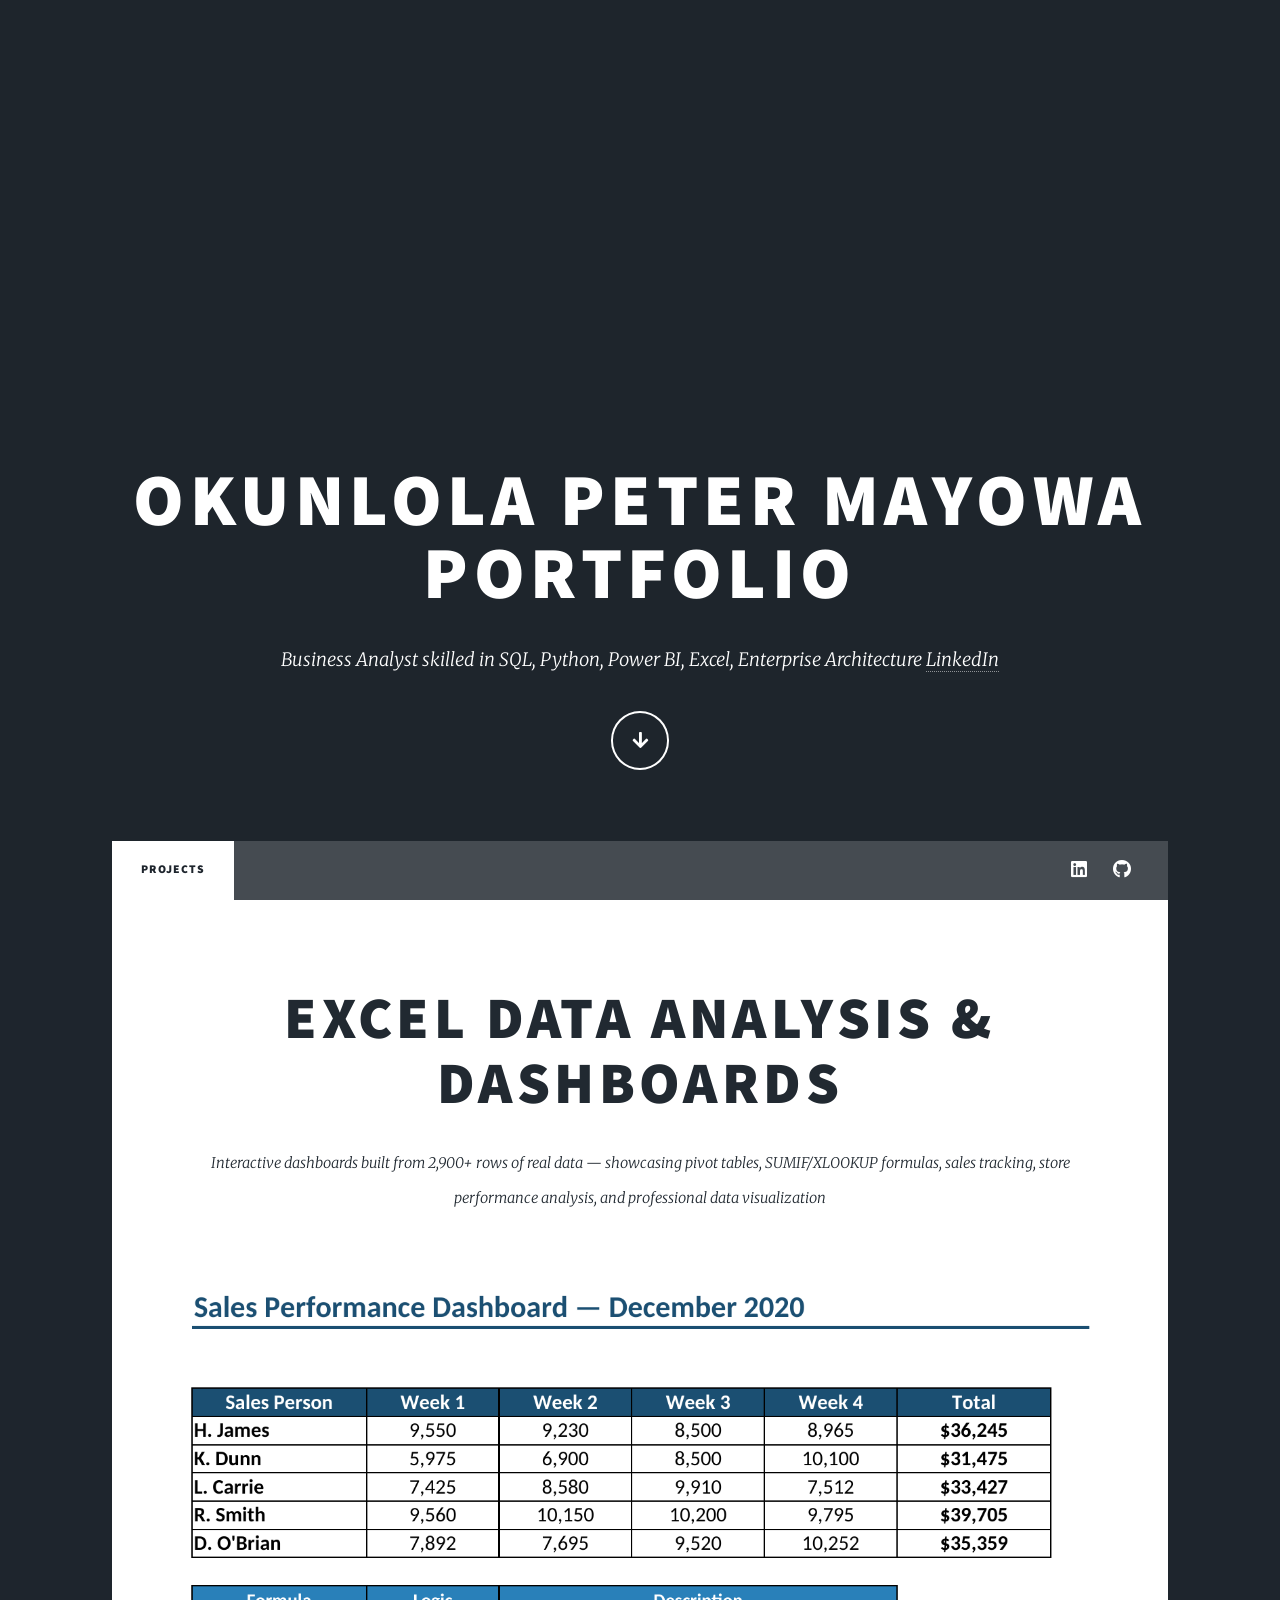
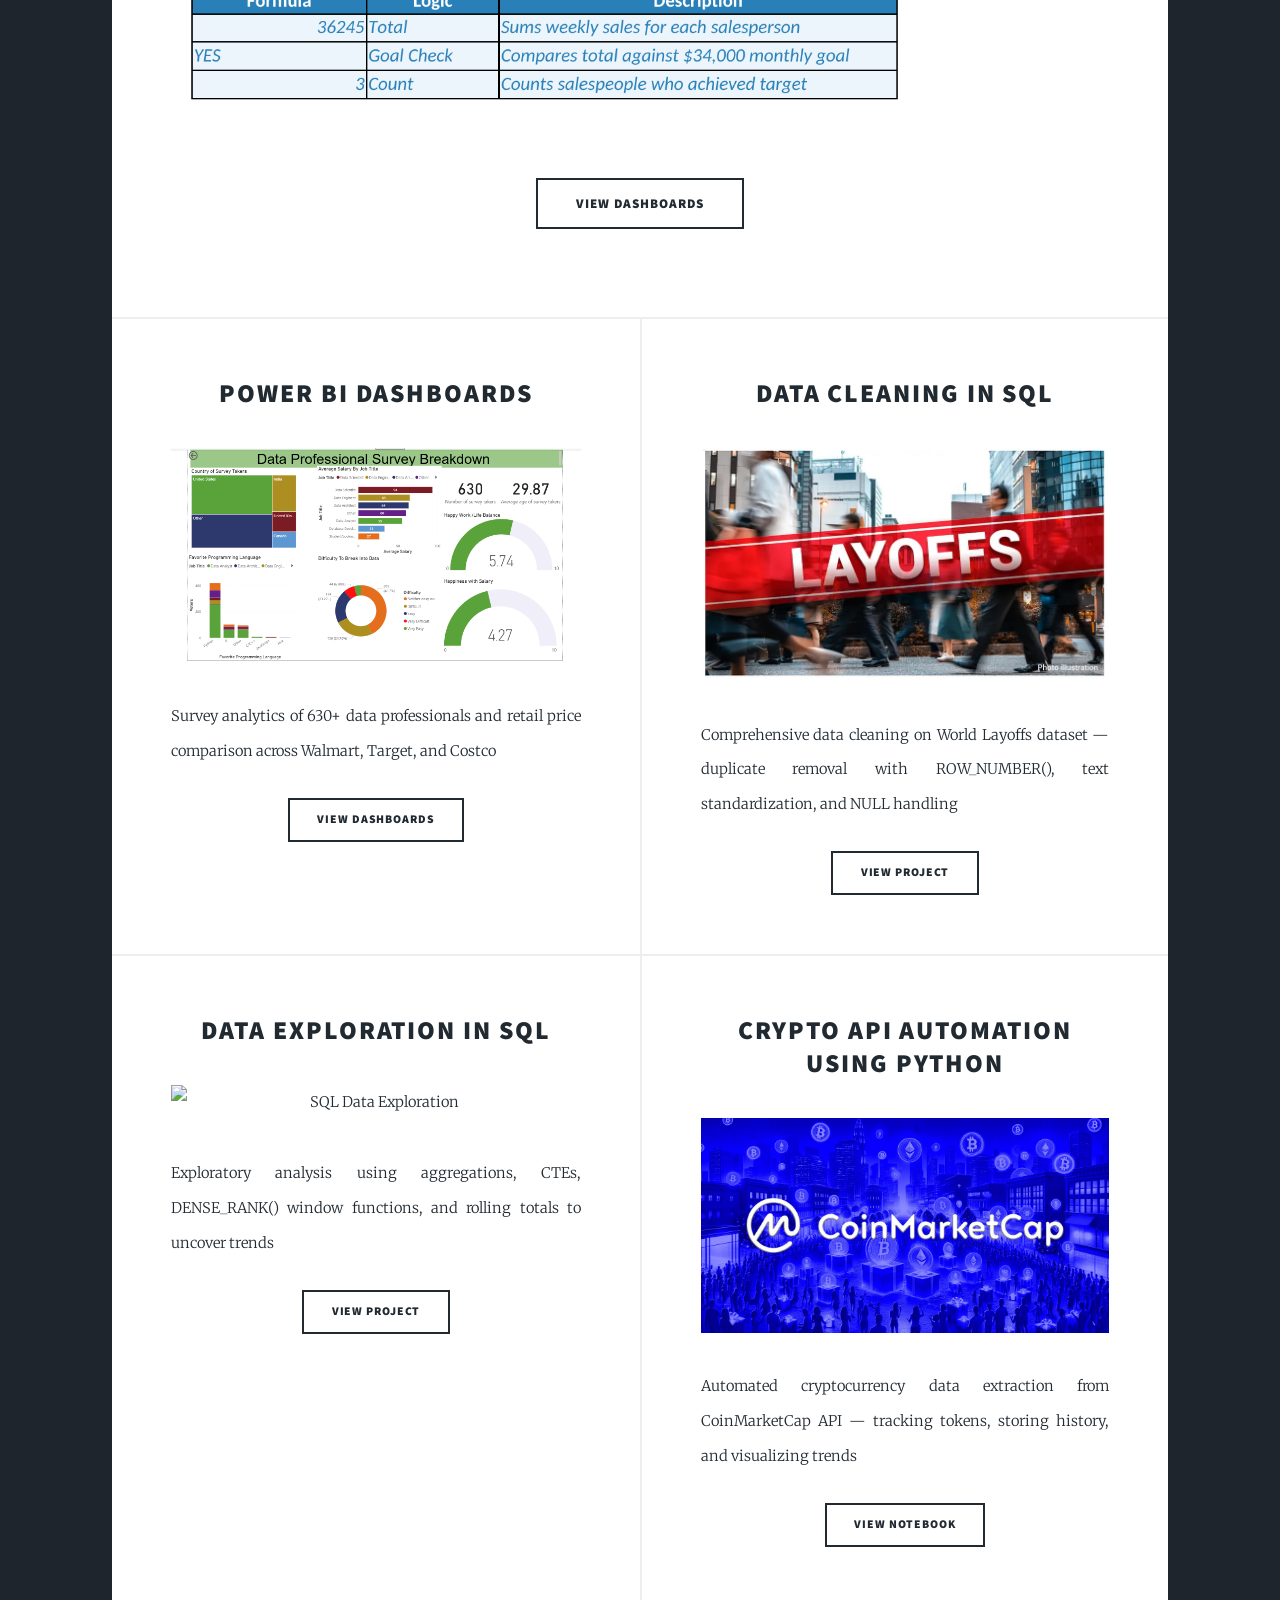
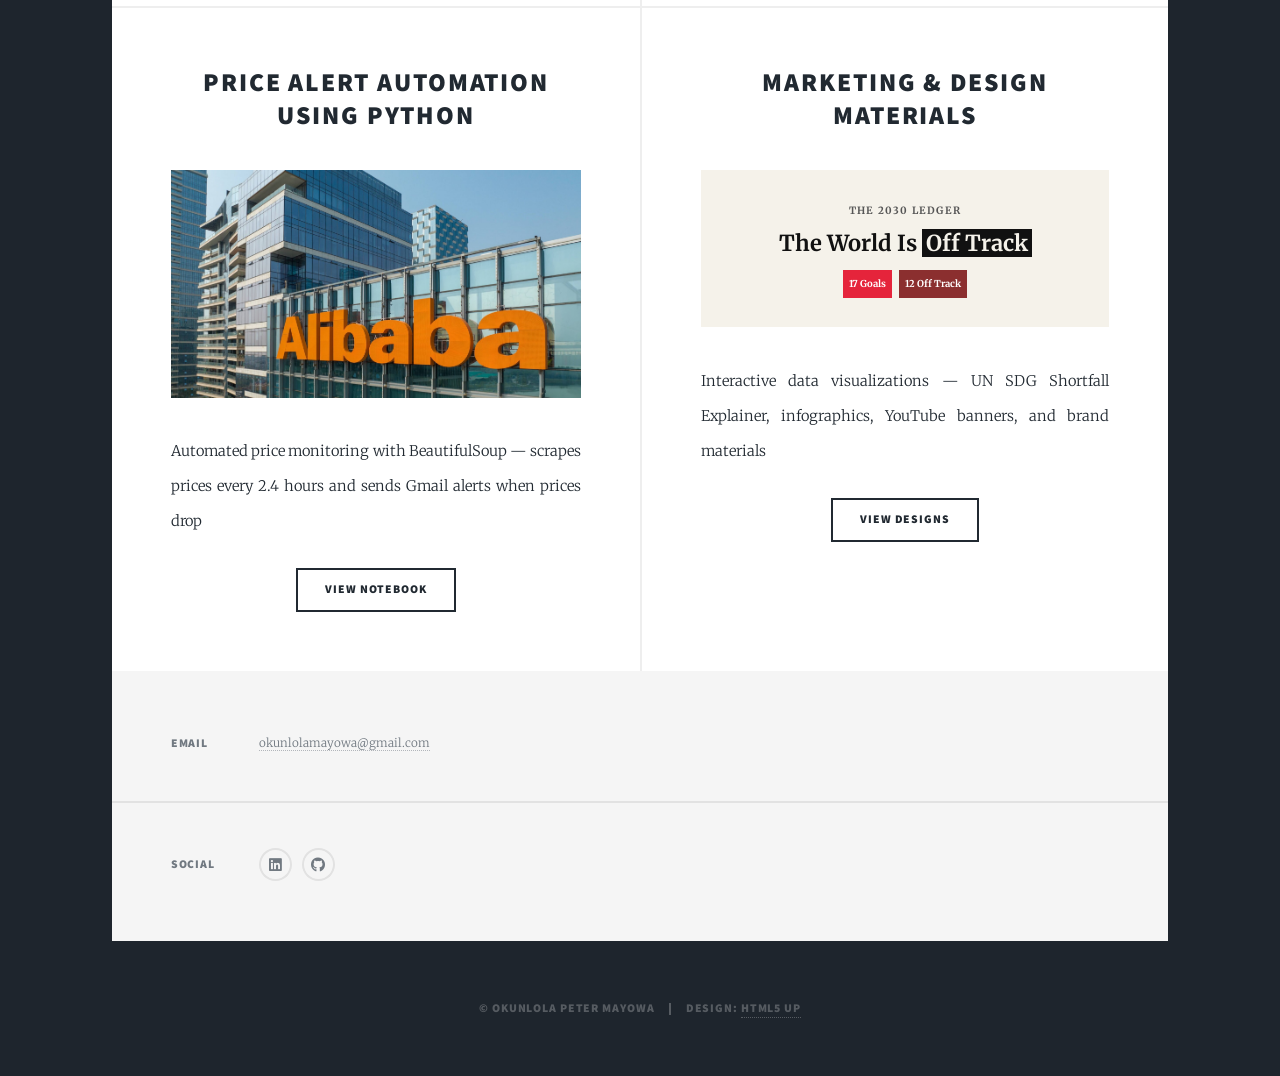
==== commit 3503bd15: "Add UN SDG Shortfall Explainer as featured design - Add interactive React dashboard visualizing 17 U" ====
--- a/index.html
+++ b/index.html
@@ -130,8 +130,15 @@
 										<h2><a href="marketing.html">Marketing & Design Materials<br />
 										</a></h2>
 									</header>
-									<a href="marketing.html" class="image fit"><img src="800w-t5oK0FSmod0.webp" alt="Marketing Materials" /></a>
-									<p>Professional graphic design work — YouTube banners, social media graphics, hotel branding, and promotional content</p>
+									<a href="marketing.html" class="image fit" style="background: #f5f2ea; padding: 2em; text-align: center; display: block;">
+										<div style="font-size: 10px; font-weight: 700; letter-spacing: 0.12em; text-transform: uppercase; color: #555; margin-bottom: 0.8em;">THE 2030 LEDGER</div>
+										<div style="font-size: 1.5em; font-weight: 700; color: #111; line-height: 1.1;">The World Is <span style="background: #111; color: #f5f2ea; padding: 0 4px;">Off Track</span></div>
+										<div style="display: flex; justify-content: center; gap: 0.5em; margin-top: 1em; flex-wrap: wrap;">
+											<span style="background: #E5243B; color: white; padding: 0.3em 0.6em; font-size: 0.65em; font-weight: 700;">17 Goals</span>
+											<span style="background: #8b2f2f; color: white; padding: 0.3em 0.6em; font-size: 0.65em; font-weight: 700;">12 Off Track</span>
+										</div>
+									</a>
+									<p>Interactive data visualizations — UN SDG Shortfall Explainer, infographics, YouTube banners, and brand materials</p>
 									<ul class="actions special">
 										<li><a href="marketing.html" class="button">View Designs</a></li>
 									</ul>
